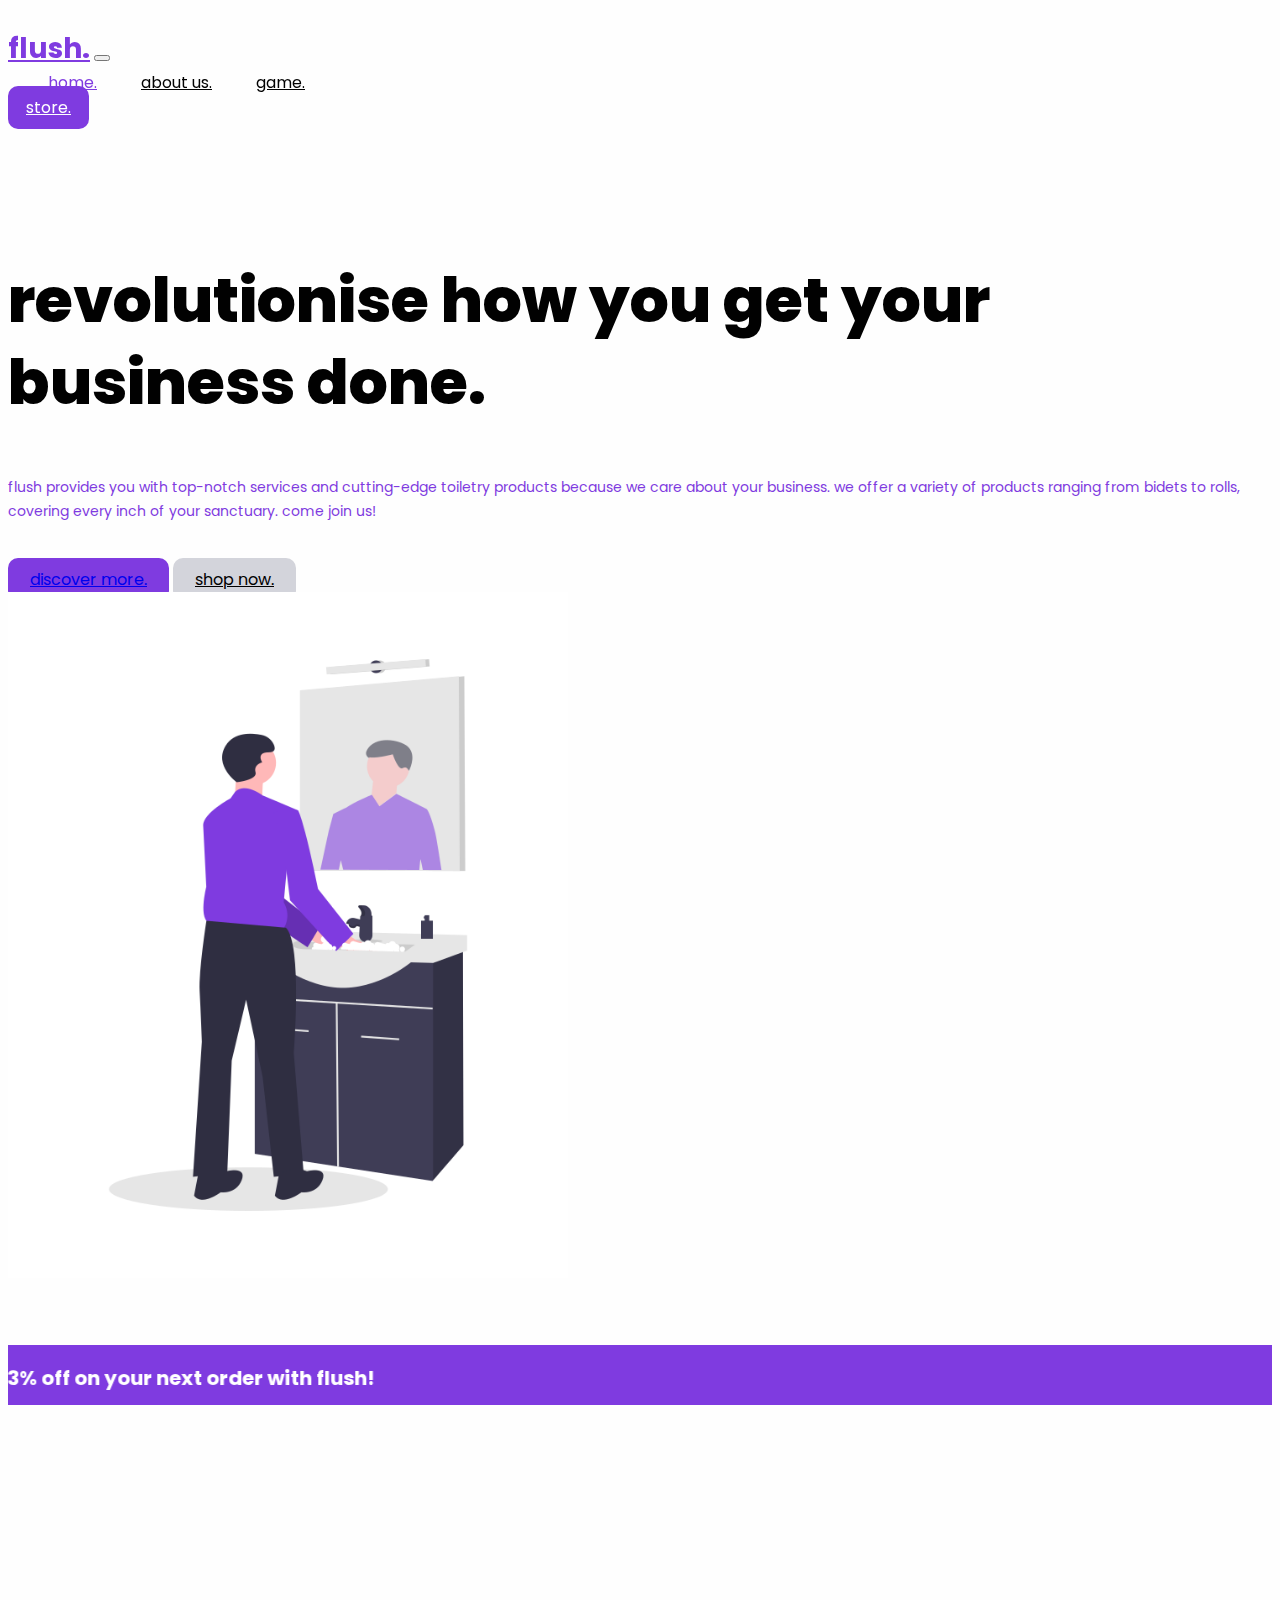
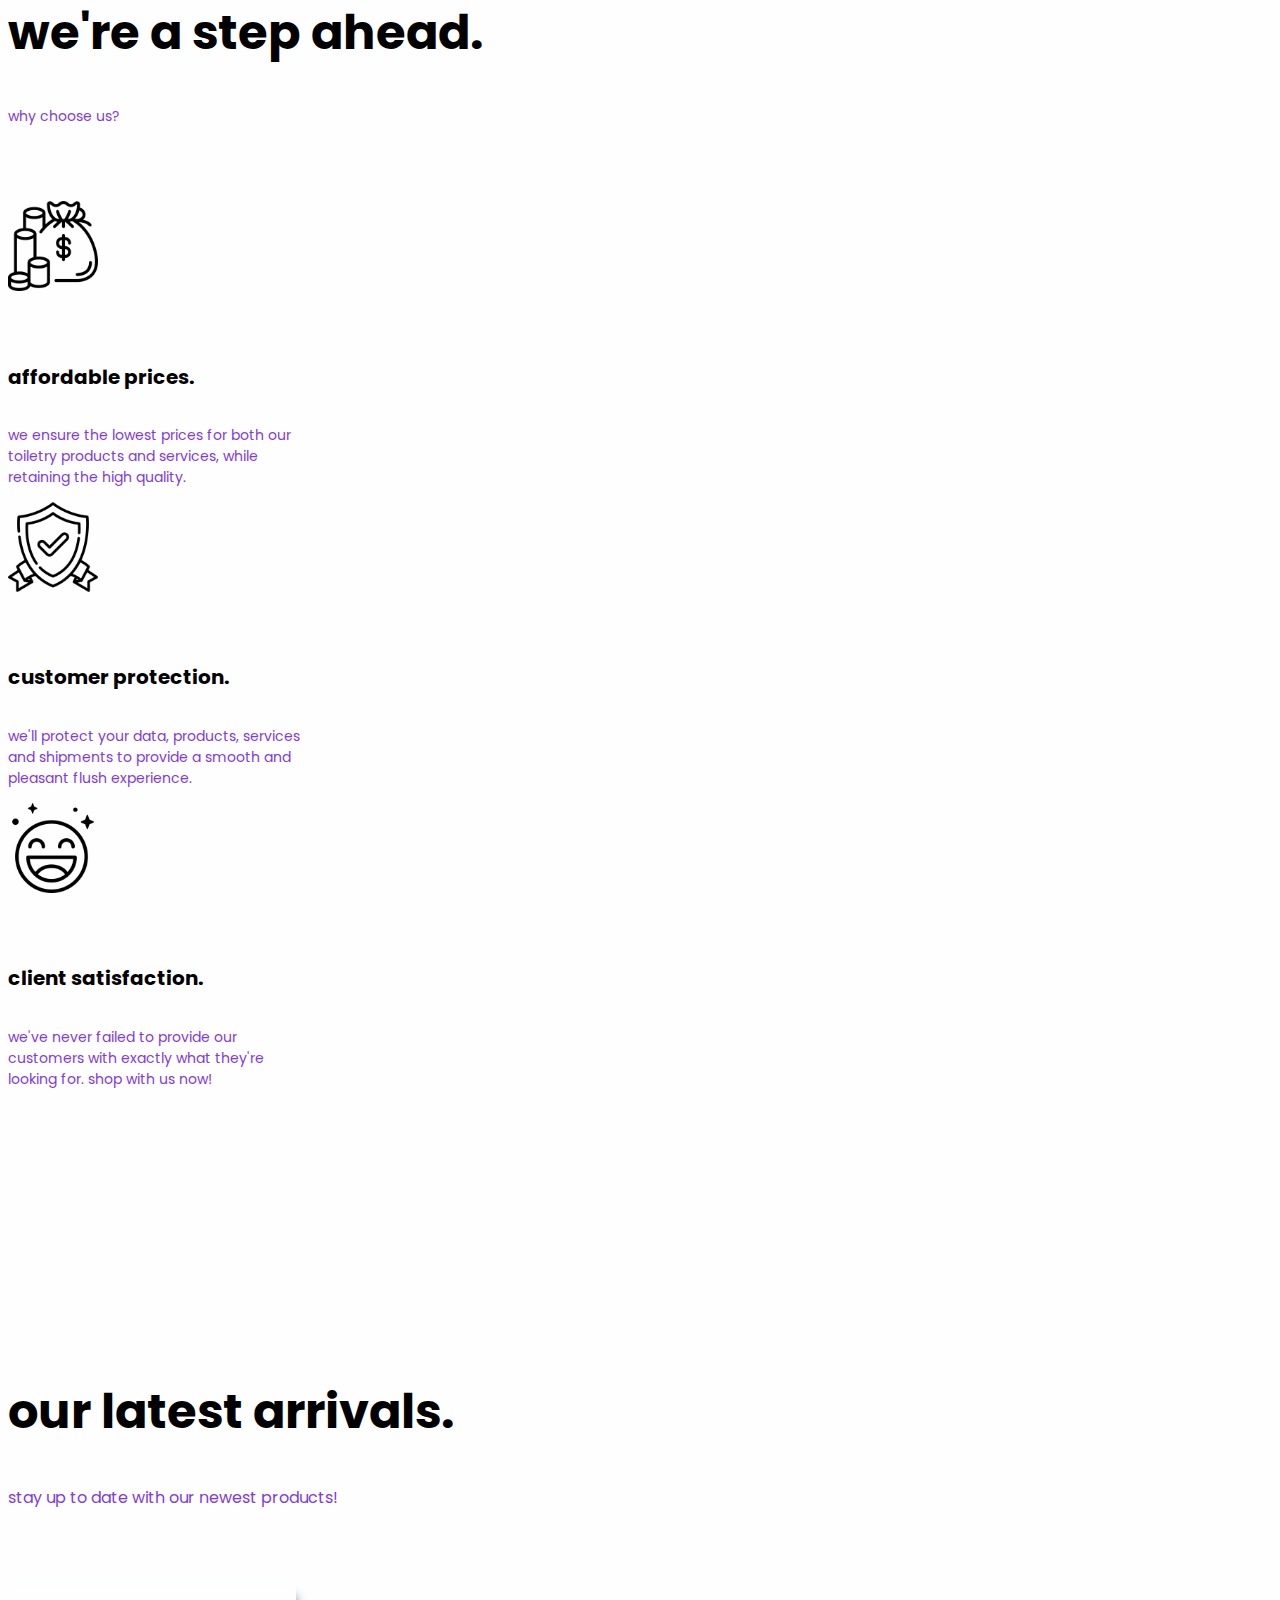
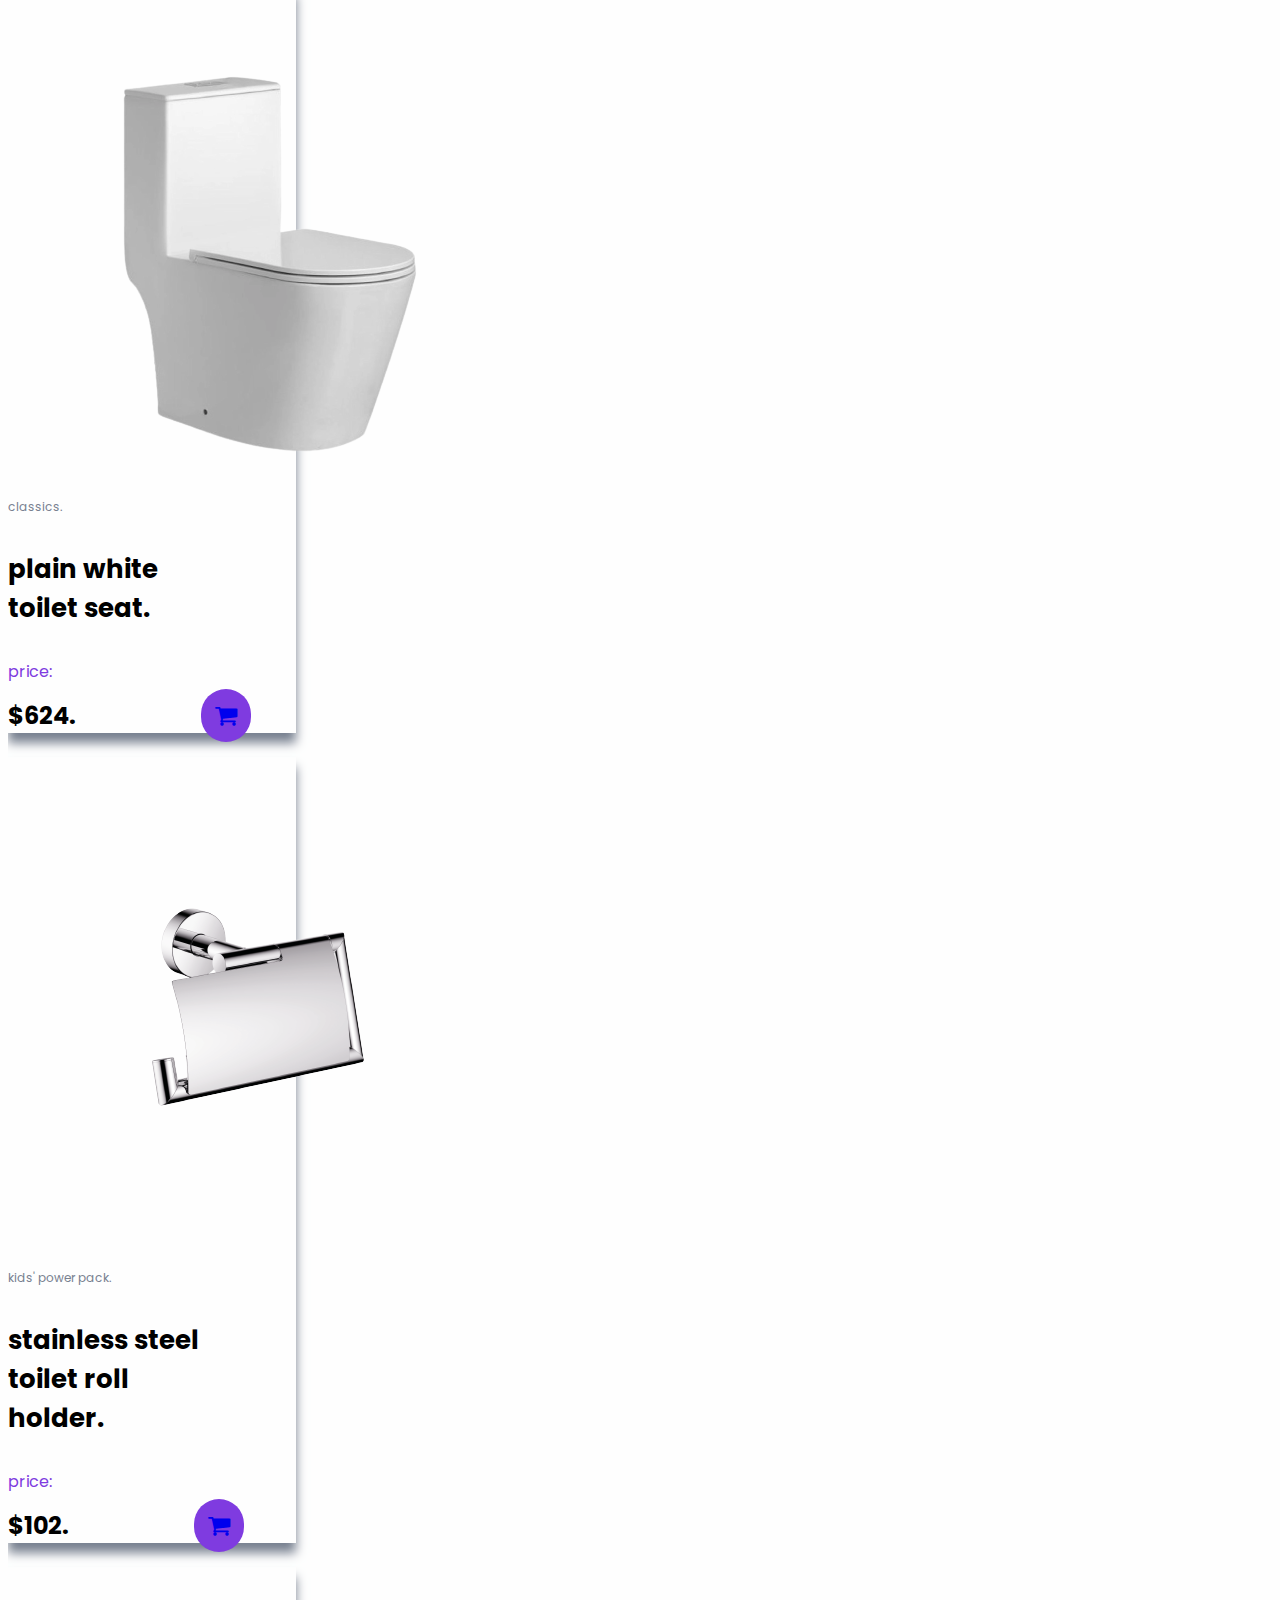
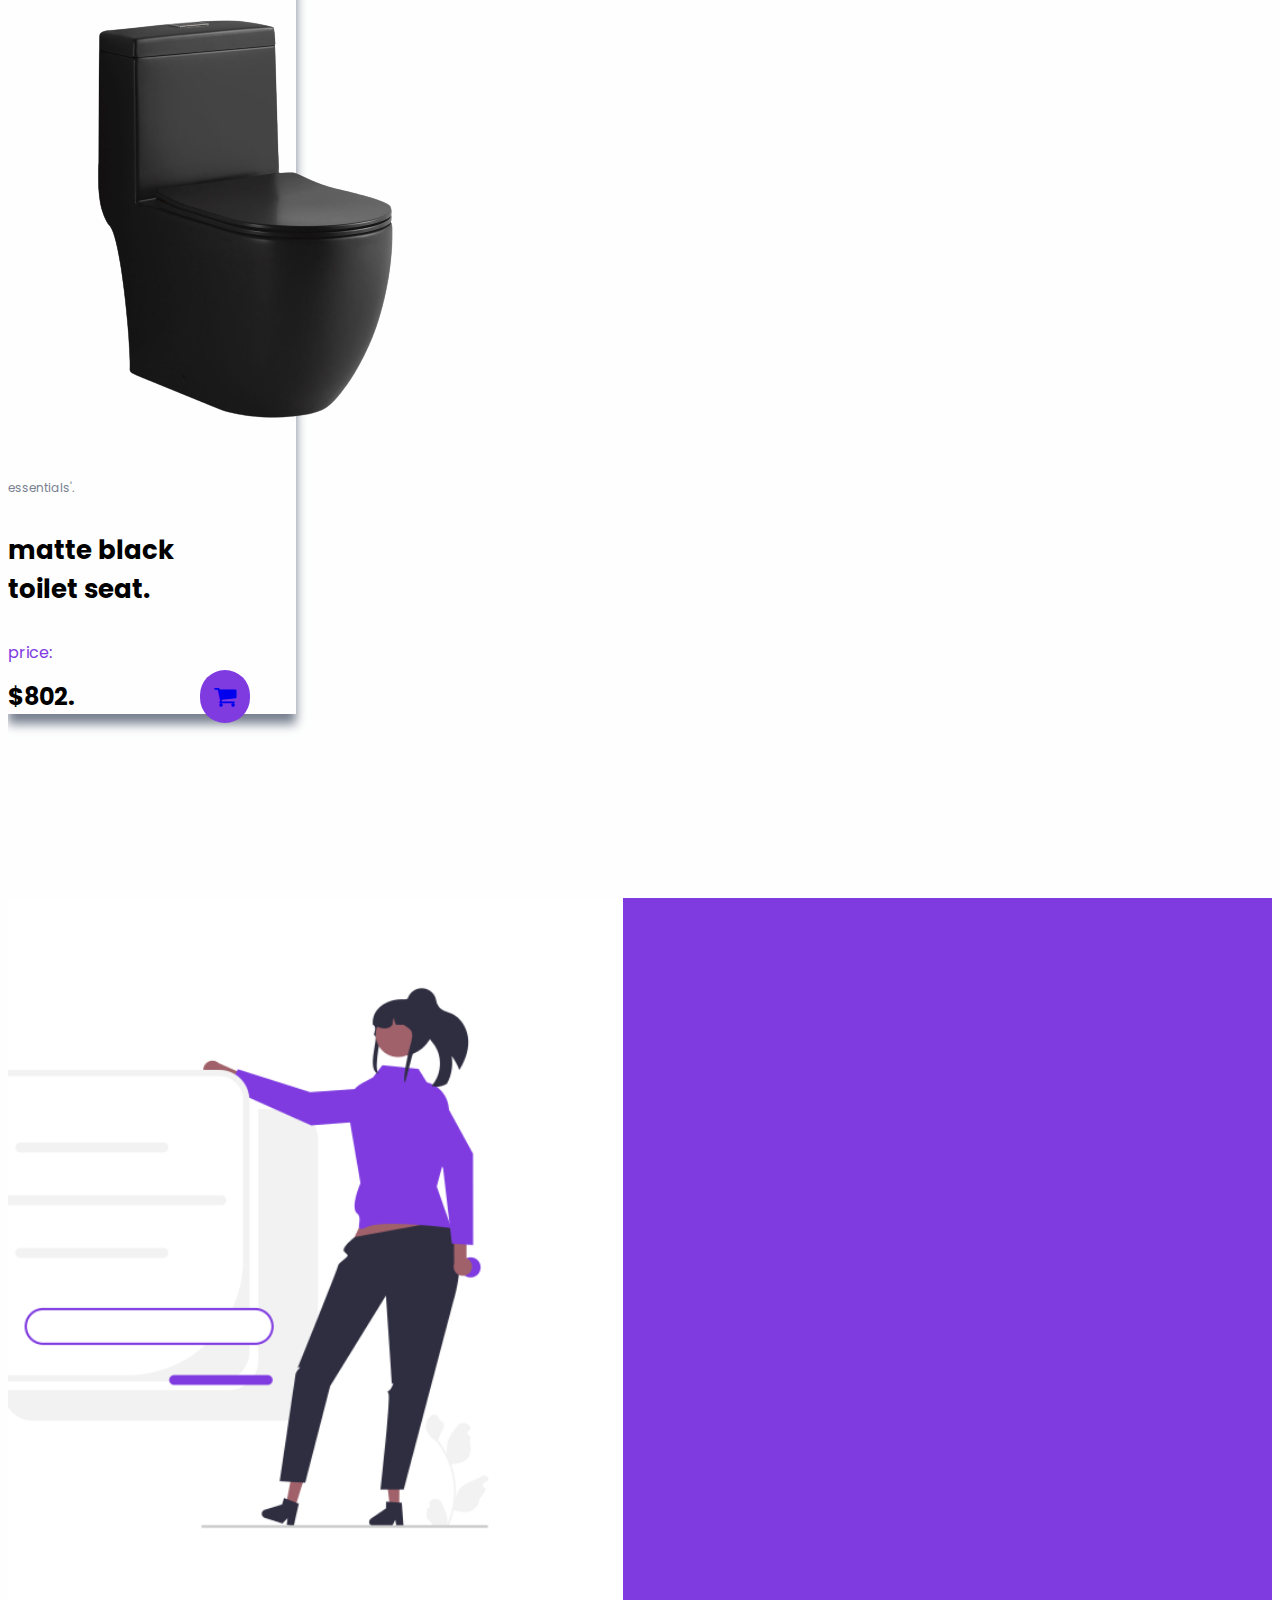
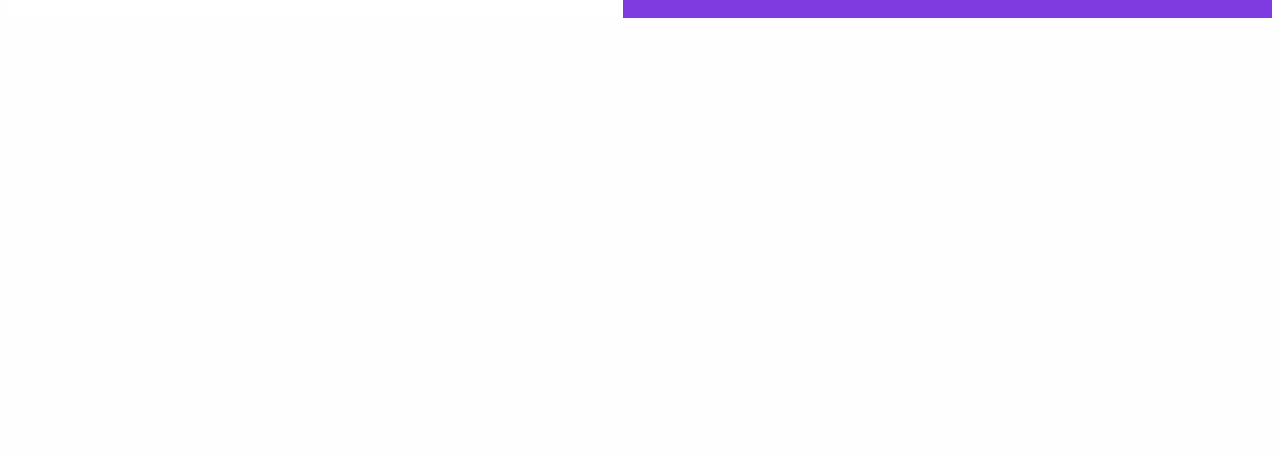
==== index.html @ 012af5ff "Removed test button for product" ====
<!DOCTYPE html>
<html lang="en">
  <head>
    <meta charset="utf-8" />
    <meta name="viewport" content="width=device-width, initial-scale=1" />
    <title>flush.</title>
    <link rel="icon" type="image/x-ico" href="images/flush.ico" />
    <!-- Bootstrap CSS -->
    <link
      href="https://cdn.jsdelivr.net/npm/bootstrap@5.2.3/dist/css/bootstrap.min.css"
      rel="stylesheet"
      integrity="sha384-rbsA2VBKQhggwzxH7pPCaAqO46MgnOM80zW1RWuH61DGLwZJEdK2Kadq2F9CUG65"
      crossorigin="anonymous"
    />
    <!-- Personal CSS -->
    <link rel="stylesheet" href="index.css" />
    <link
      rel="stylesheet"
      href="https://cdnjs.cloudflare.com/ajax/libs/font-awesome/4.7.0/css/font-awesome.min.css"
    />
  </head>

  <body>
    <!-- Navigation Bar Section -->
    <nav class="navbar navbar-expand-lg bg-light">
      <div class="container">
        <a class="navbar-brand" href="index.html">flush.</a>
        <button
          class="navbar-toggler"
          type="button"
          data-bs-toggle="collapse"
          data-bs-target="#navbarNavAltMarkup"
          aria-controls="navbarNavAltMarkup"
          aria-expanded="false"
          aria-label="Toggle navigation"
        >
          <span class="navbar-toggler-icon"></span>
        </button>
        <div class="collapse navbar-collapse" id="navbarNavAltMarkup">
          <div class="navbar-nav ms-auto">
            <a class="nav-link active" aria-current="page" href="index.html"
              >home.</a
            >
            <a class="nav-link" href="about-us.html">about us.</a>
            <a class="nav-link me-5" href="#">game.</a>
          </div>
          <a
            href="product.html"
            class="btn btn-outline-secondary shadow-sm d-sm d-block"
            >store.</a
          >
        </div>
      </div>
    </nav>

    <!-- Hero Section -->
    <section class="hero">
      <div class="container">
        <div class="row">
          <!-- Text -->
          <div class="col-md-6">
            <div class="text">
              <h1>revolutionise how you get your business done.</h1>
              <p>
                flush provides you with top-notch services and cutting-edge
                toiletry products because we care about your business. we offer
                a variety of products ranging from bidets to rolls, covering
                every inch of your sanctuary. come join us!
              </p>
            </div>
            <div class="buttons">
              <a href="about-us.html" class="btn btn-primary">discover more.</a>
              <a href="product.html" class="btn btn-outline-secondary ms-3"
                >shop now.</a
              >
            </div>
          </div>
          <!-- Image -->
          <div class="col-md-6">
            <img src="images/hero-image.png" alt="hero-image" class="w-100" />
          </div>
        </div>
      </div>
    </section>

    <div class="promotion text-center">
      <marquee behavior="scroll" scrollamount="38" direction="right"
        >use code "flush2023" for 23% off on your next order with
        flush!</marquee
      >
    </div>

    <!-- Set Up Section -->
    <section class="setup">
      <div class="container">
        <div class="text-header text-left">
          <h1>we're a step ahead.</h1>
          <p>why choose us?</p>
        </div>
        <div class="items text-left">
          <div class="row">
            <div class="col-md-4">
              <div class="icons">
                <img src="images/money-bag.png" />
              </div>
              <div class="desc">
                <h5>affordable prices.</h5>
                <p>
                  we ensure the lowest prices for both our toiletry products and
                  services, while retaining the high quality.
                </p>
              </div>
            </div>
            <div class="col-md-4">
              <div class="icons">
                <img src="images/shield.png" />
              </div>
              <div class="desc">
                <h5>customer protection.</h5>
                <p>
                  we'll protect your data, products, services and shipments to
                  provide a smooth and pleasant flush experience.
                </p>
              </div>
            </div>
            <div class="col-md-4">
              <div class="icons">
                <img src="images/smiley.png" />
              </div>
              <div class="desc">
                <h5>client satisfaction.</h5>
                <p>
                  we've never failed to provide our customers with exactly what
                  they're looking for. shop with us now!
                </p>
              </div>
            </div>
          </div>
        </div>
      </div>
    </section>

    <!-- Product Section -->
    <section class="product">
      <div class="container">
        <div class="text-header text-left">
          <h1>our latest arrivals.</h1>
          <p>stay up to date with our newest products!</p>
        </div>
        <div class="items text-left">
          <div class="row">
            <div class="col-md-4">
              <div class="card" style="width: 18rem">
                <img
                  src="images/plain-white-toilet-seat.png"
                  class="card-img-top"
                  alt="..."
                />
                <div class="card-body">
                  <span>classics.</span>
                  <h2 class="card-title">plain white toilet seat.</h2>
                  <p class="card-text">price:</p>
                  <p class="cost">
                    $624.
                    <a href="product2.html" class="btn btn-primary"
                      ><i class="fa fa-shopping-cart"></i
                    ></a>
                  </p>
                </div>
              </div>
            </div>
            <div class="col-md-4">
              <div class="card" style="width: 18rem">
                <img
                  src="images/stainless-steel-toilet-roll-holder.png"
                  class="card-img-top"
                  alt="..."
                />
                <div class="card-body">
                  <span>kids' power pack.</span>
                  <h2 class="card-title">
                    stainless steel toilet roll holder.
                  </h2>
                  <p class="card-text">price:</p>
                  <p class="cost">
                    $102.
                    <a href="product3.html" class="btn btn-primary"
                      ><i class="fa fa-shopping-cart"></i
                    ></a>
                  </p>
                </div>
              </div>
            </div>
            <div class="col-md-4">
              <div class="card" style="width: 18rem">
                <img
                  src="images/matte-black-toilet-seat.png"
                  class="card-img-top"
                  alt="..."
                />
                <div class="card-body">
                  <span>essentials'.</span>
                  <h2 class="card-title">matte black toilet seat.</h2>
                  <p class="card-text">price:</p>
                  <p class="cost">
                    $802.
                    <a href="product1.html" class="btn btn-primary"
                      ><i class="fa fa-shopping-cart"></i
                    ></a>
                  </p>
                </div>
              </div>
            </div>
          </div>
        </div>
      </div>
    </section>

    <!-- Create Account Section -->
    <section class="login">
      <div class="container">
        <div class="row">
          <div class="col">
            <img
              class="shift"
              src="images/create-account.png"
              alt="create-account"
              style="width: auto; height: 45rem"
            />
          </div>
          <div class="col" style="margin-left: 5rem">
            <div class="h1">login to flush.</div>
            <div class="h2">join us now!</div>
            <form>
              <div class="mb-3">
                <label for="email" class="form-label">email.</label>
                <input
                  type="email"
                  class="form-control rounded-pill"
                  id="email"
                  aria-describedby="emailHelp"
                  placeholder="username@email.com"
                />
              </div>
              <div class="mb-3">
                <label for="password" class="form-label">password.</label>
                <input
                  type="password"
                  class="form-control rounded-pill"
                  id="password"
                  placeholder="Must be 8-20 characters long."
                />
              </div>
              <div class="mb-3 form-check">
                <input type="checkbox" class="form-check-input" id="checkbox" />
                <label class="form-check-label" for="checkbox"
                  >remember me.</label
                >
              </div>
              <input
                type="submit"
                value="login."
                class="btn btn-primary"
                id="login"
              />
            </form>
            <div class="h3">
              don't have an account?
              <span><a href="signup.html">sign up now</a></span>
            </div>
          </div>
        </div>
      </div>
    </section>

    <script src="https://code.jquery.com/jquery-3.6.0.min.js"></script>
    <script src="login.js"></script>
    <script src="signup.js"></script>
    <script
      src="https://cdn.jsdelivr.net/npm/bootstrap@5.2.3/dist/js/bootstrap.bundle.min.js"
      integrity="sha384-kenU1KFdBIe4zVF0s0G1M5b4hcpxyD9F7jL+jjXkk+Q2h455rYXK/7HAuoJl+0I4"
      crossorigin="anonymous"
    ></script>
  </body>
</html>
---- index.css ----
@import url("https://fonts.googleapis.com/css2?family=Poppins:wght@200;300;400;500;600;700&display=swap");

:root {
  --primary: #7f3be0;
  --primary-dark: #6c1dda;
  --black: #010101;
  --gray-one: #788190;
  --gray-two: #d3d4db;
  --white: #ffffff;
  --body: #fefefe;
}

html,
body {
  overflow-x: hidden;
}

body {
  font-family: "Poppins", sans-serif;
  background-color: var(--body);
}

.btn {
  border-radius: 10px;
}

.btn-primary,
.btn-outline-secondary {
  padding: 10px 22px;
}

.btn-primary {
  border: none;
  background-color: var(--primary);
}

.btn-primary:hover {
  border: none;
  background-color: var(--primary-dark);
  transform: translateY(-1.2px);
}

.buttons .btn-primary:focus {
  background-color: var(--primary-dark);
}

.btn-outline-secondary {
  border: none;
  color: var(--black);
  background-color: var(--gray-two);
}

.btn-outline-secondary:hover {
  border: none;
  color: var(--black);
  background-color: var(--gray-one);
  transform: translateY(-1.2px);
}

.btn-outline-secondary:focus {
  border: none;
  color: var(--black);
  background-color: var(--gray-two);
}

.navbar .btn-outline-secondary {
  border: none;
  color: var(--white);
  background-color: var(--primary);
  font-size: 16px;
  font-weight: 400;
  line-height: 18px;
  padding: 10px 18px;
}

.navbar .btn-outline-secondary:hover {
  border: none;
  color: var(--white);
  background-color: var(--primary-dark);
  transform: translateY(-2px);
}

.navbar {
  padding: 28px 0;
  position: fixed;
  width: 100%;
  top: 0;
  z-index: 1;
}

.nav-link {
  margin-left: 40px;
  font-size: 16px;
  color: var(--black);
}

.navbar-nav .nav-link.active {
  color: var(--primary);
}

.navbar-nav .nav-link:hover {
  color: var(--primary);
  transform: translateY(-1.2px);
}

.navbar .navbar-brand {
  font-size: 28px;
  font-weight: bold;
  color: var(--primary);
}

section.hero {
  padding: 40px 0;
  padding-top: 160px;
  padding-bottom: 60px;
}

section.hero .text h1 {
  font-weight: 800;
  font-size: 62px;
  line-height: 82px;
  color: var(--black);
  padding-top: 50px;
  padding-bottom: 10px;
}

section.hero .text p {
  font-size: 14px;
  line-height: 24px;
  color: var(--primary);
}

.buttons {
  padding-top: 30px;
}

.buttons .btn {
  font-size: 16px;
}

section.hero img {
  width: 100%;
  height: auto;
  max-width: 560px;
}

.icons img {
  width: 100%;
  height: auto;
  max-width: 90px;
}

section.setup {
  padding: 80px 0;
  margin-top: 80px;
}

section.setup .text-header h1 {
  font-size: 48px;
  font-weight: 700;
  color: var(--black);
}

section.setup .text-header p {
  color: var(--primary);
  padding: 38px 0;
  padding-bottom: 60px;
  padding-top: 5px;
}

section.setup .icons {
  padding-bottom: 38px 0;
}

section.setup .icons:hover {
  transform: translateY(-1.2px);
}

section.setup h5 {
  font-size: 20px;
  font-weight: 700;
  color: var(--black);
  padding-top: 30px;
}

section.setup p {
  font-size: 14px;
  color: var(--primary);
  max-width: 300px;
}

section.product {
  padding: 160px 0;
}

section.product h2 {
  font-size: 26px;
  font-weight: bold;
  padding-top: 10px;
  max-width: 220px;
  padding-bottom: 20px;
}

section.product span {
  font-size: 12px;
  color: var(--gray-one);
}

section.product .card-text {
  color: var(--primary);
  line-height: 5px;
}

section.product .cost {
  font-weight: bold;
  font-size: 24px;
}

section.product .card {
  box-shadow: 0 10px 10px var(--gray-one);
}

section.product .card:hover {
  transform: translateY(-4px);
  box-shadow: 0 22px 22px var(--gray-one);
  transition: 0.5s ease;
}

section.product .btn-primary {
  padding: 10px 14px;
  border-radius: 30px;
  margin-left: 120px;
}

section.product .cost .btn-primary.active {
  background-color: var(--primary-dark);
}

section.product .text-header h1 {
  font-size: 48px;
  font-weight: 700;
  color: var(--black);
}

section.product .text-header p {
  color: var(--primary);
  padding: 38px 0;
  padding-bottom: 60px;
  padding-top: 5px;
}

.promotion {
  background-color: var(--primary);
  padding-top: 18px;
  padding-bottom: 4px;
  color: var(--white);
  font-size: 20px;
  font-weight: bold;
  width: 100%;
}

section.login {
  background-color: #7f3be0;
  width: 100%;
  height: 45rem;
}

.h1 {
  font-weight: 800;
  font-size: 3rem;
  color: #ffffff;
  margin-top: 5rem;
}

.h2 {
  color: #ffffff;
  font-size: 1rem;
  font-weight: 400;
}

.h3 {
  color: #ffffff;
  font-size: 1rem;
  font-weight: 400;
  margin-left: 0.5rem;
}

.shift {
  margin-left: -13rem;
}

form {
  margin-top: 3rem;
}

label {
  color: #ffffff;
}

.rounded-pill {
  width: 20rem;
  height: 2.8rem;
}

form .btn.btn-primary {
  width: 20rem;
  height: 2.8rem;
  background-color: #000000;
  border-radius: 5rem;
  margin-bottom: 1rem;
}

span a {
  color: #ffffff;
  text-decoration: none;
}

span a:hover {
  color: #788190;
  text-decoration: none;
}
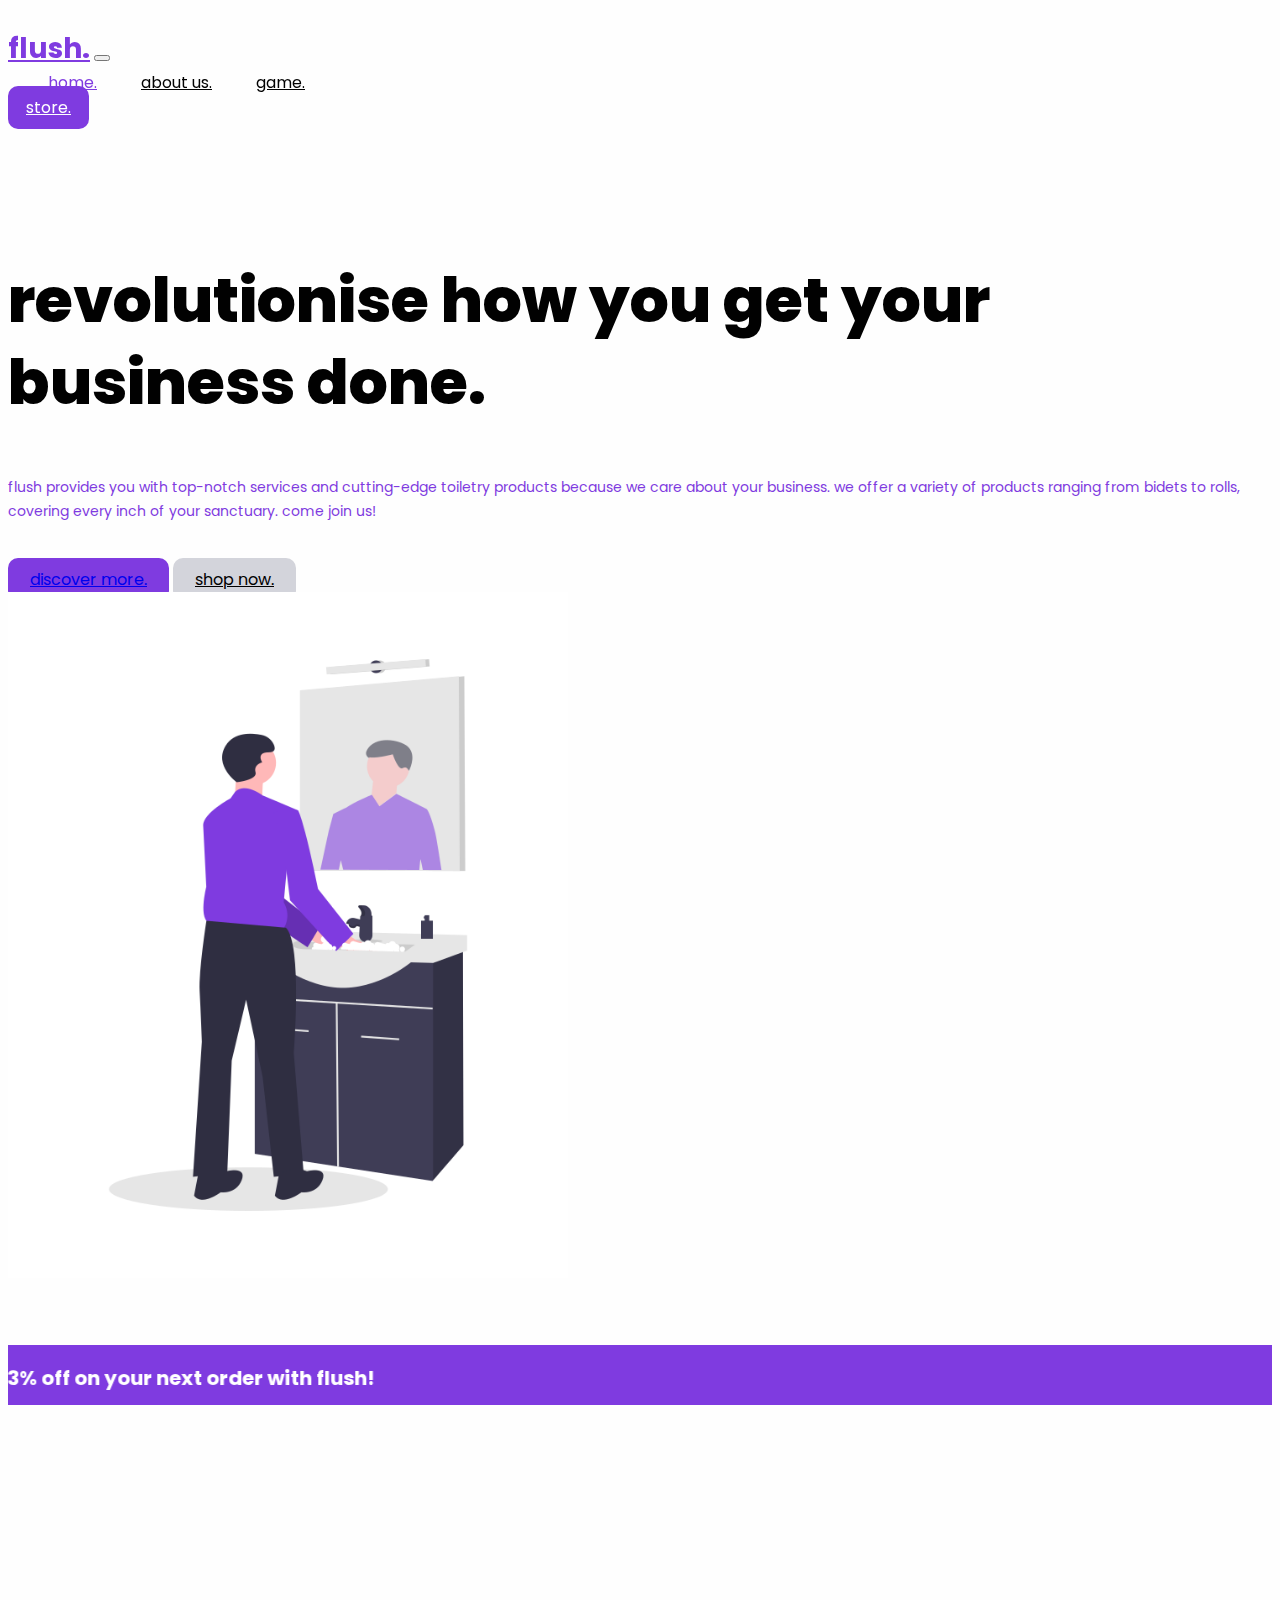
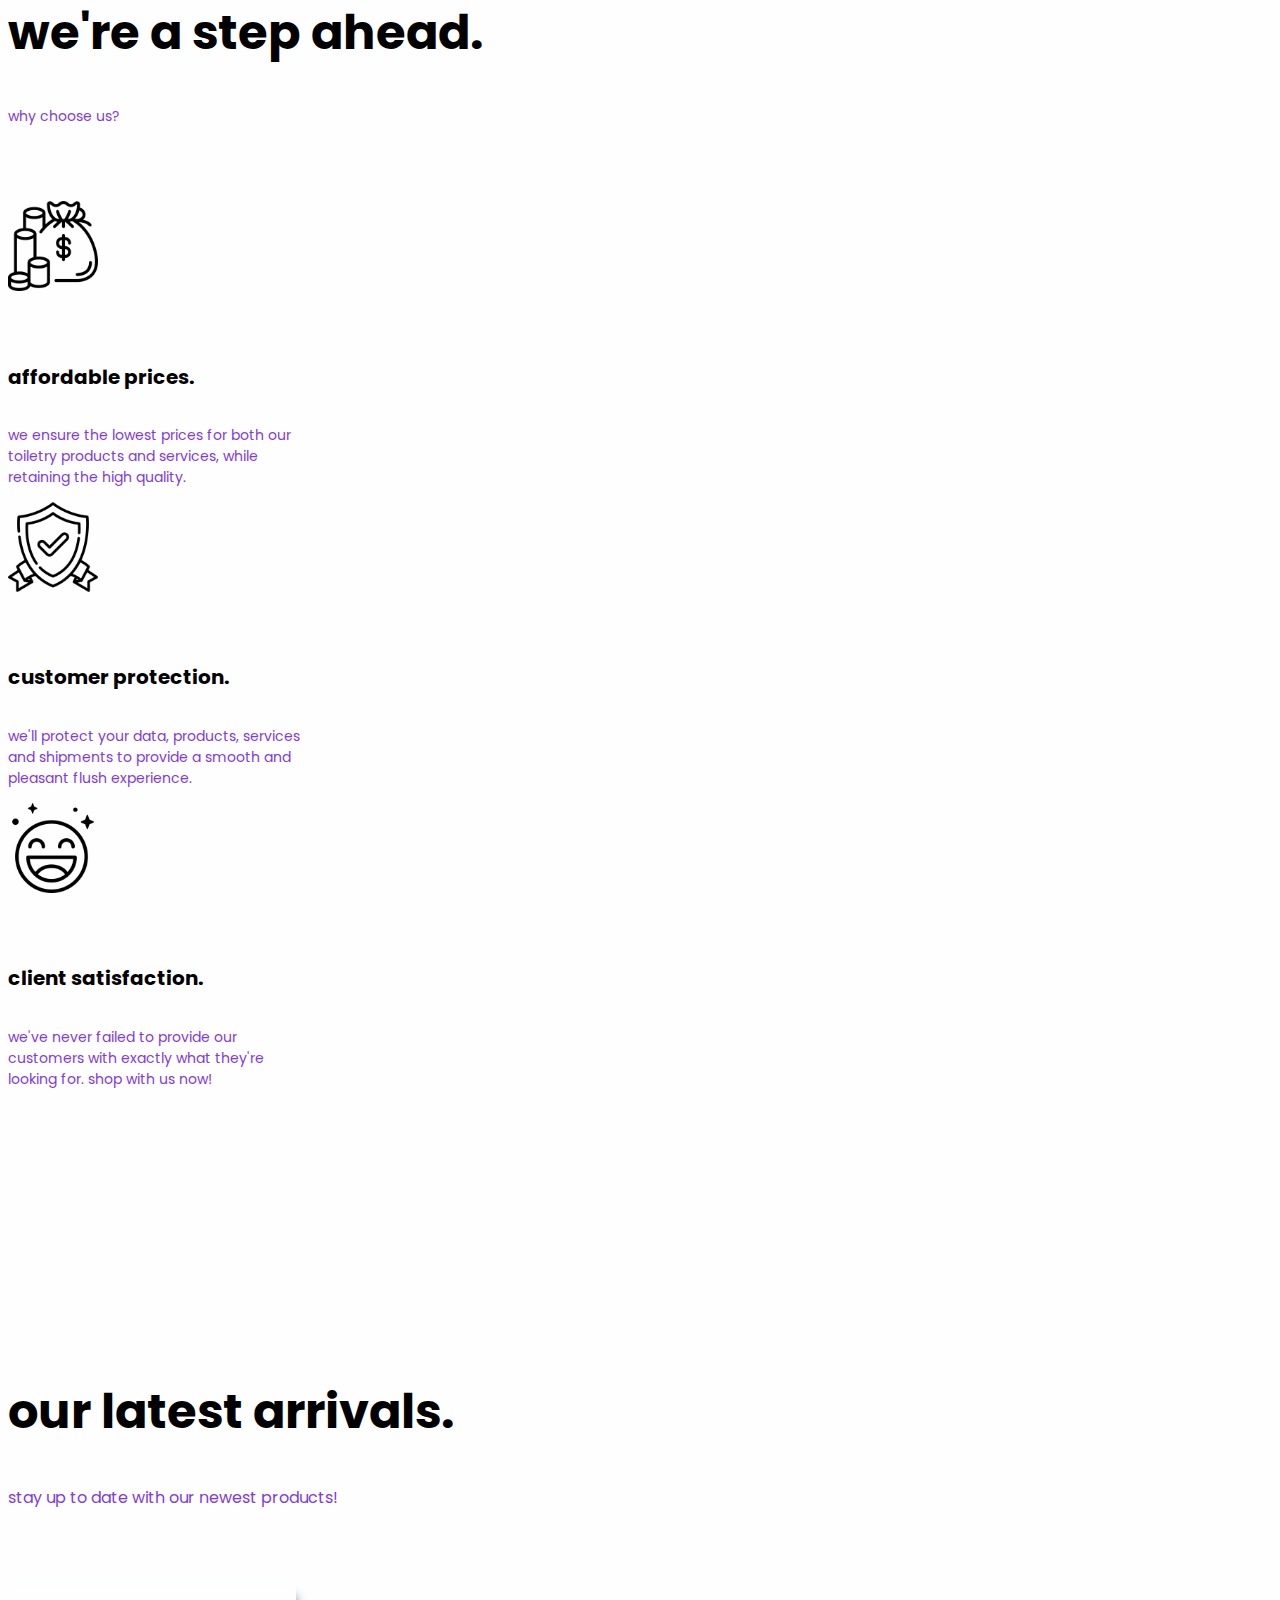
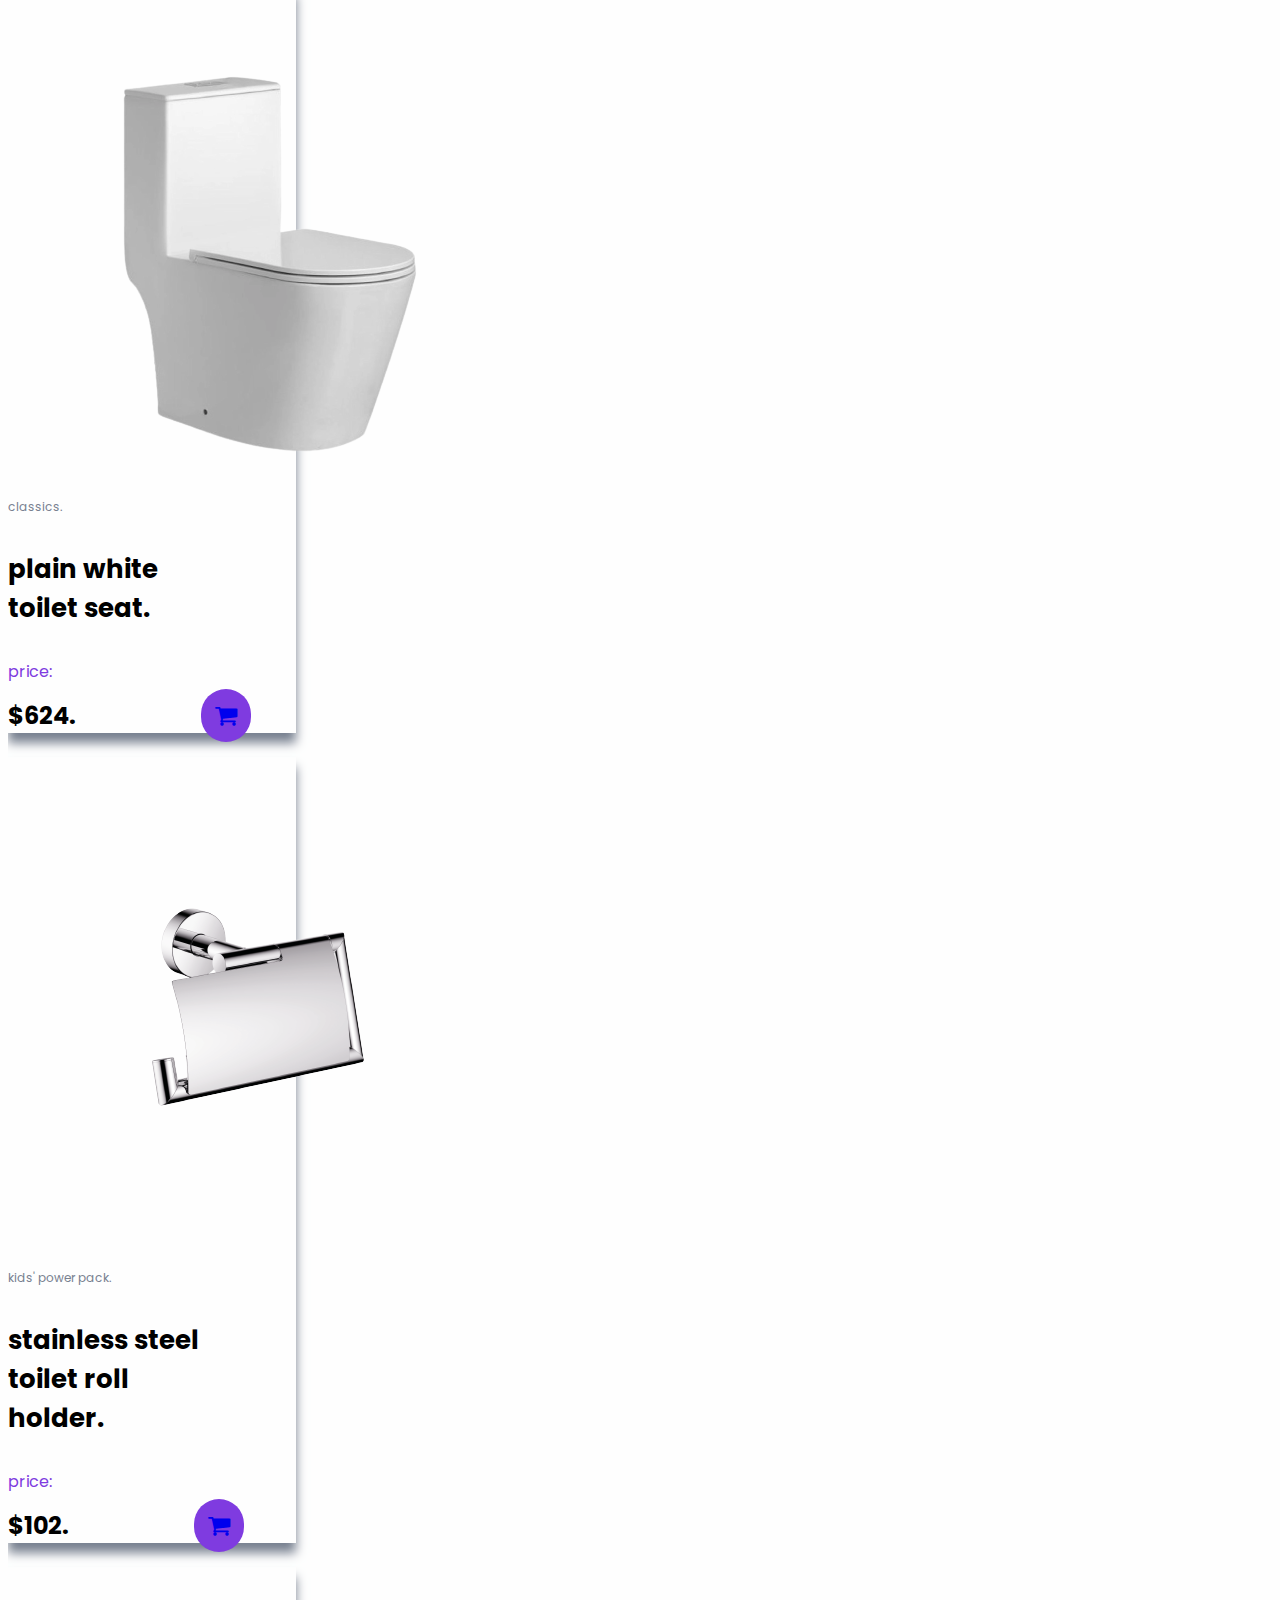
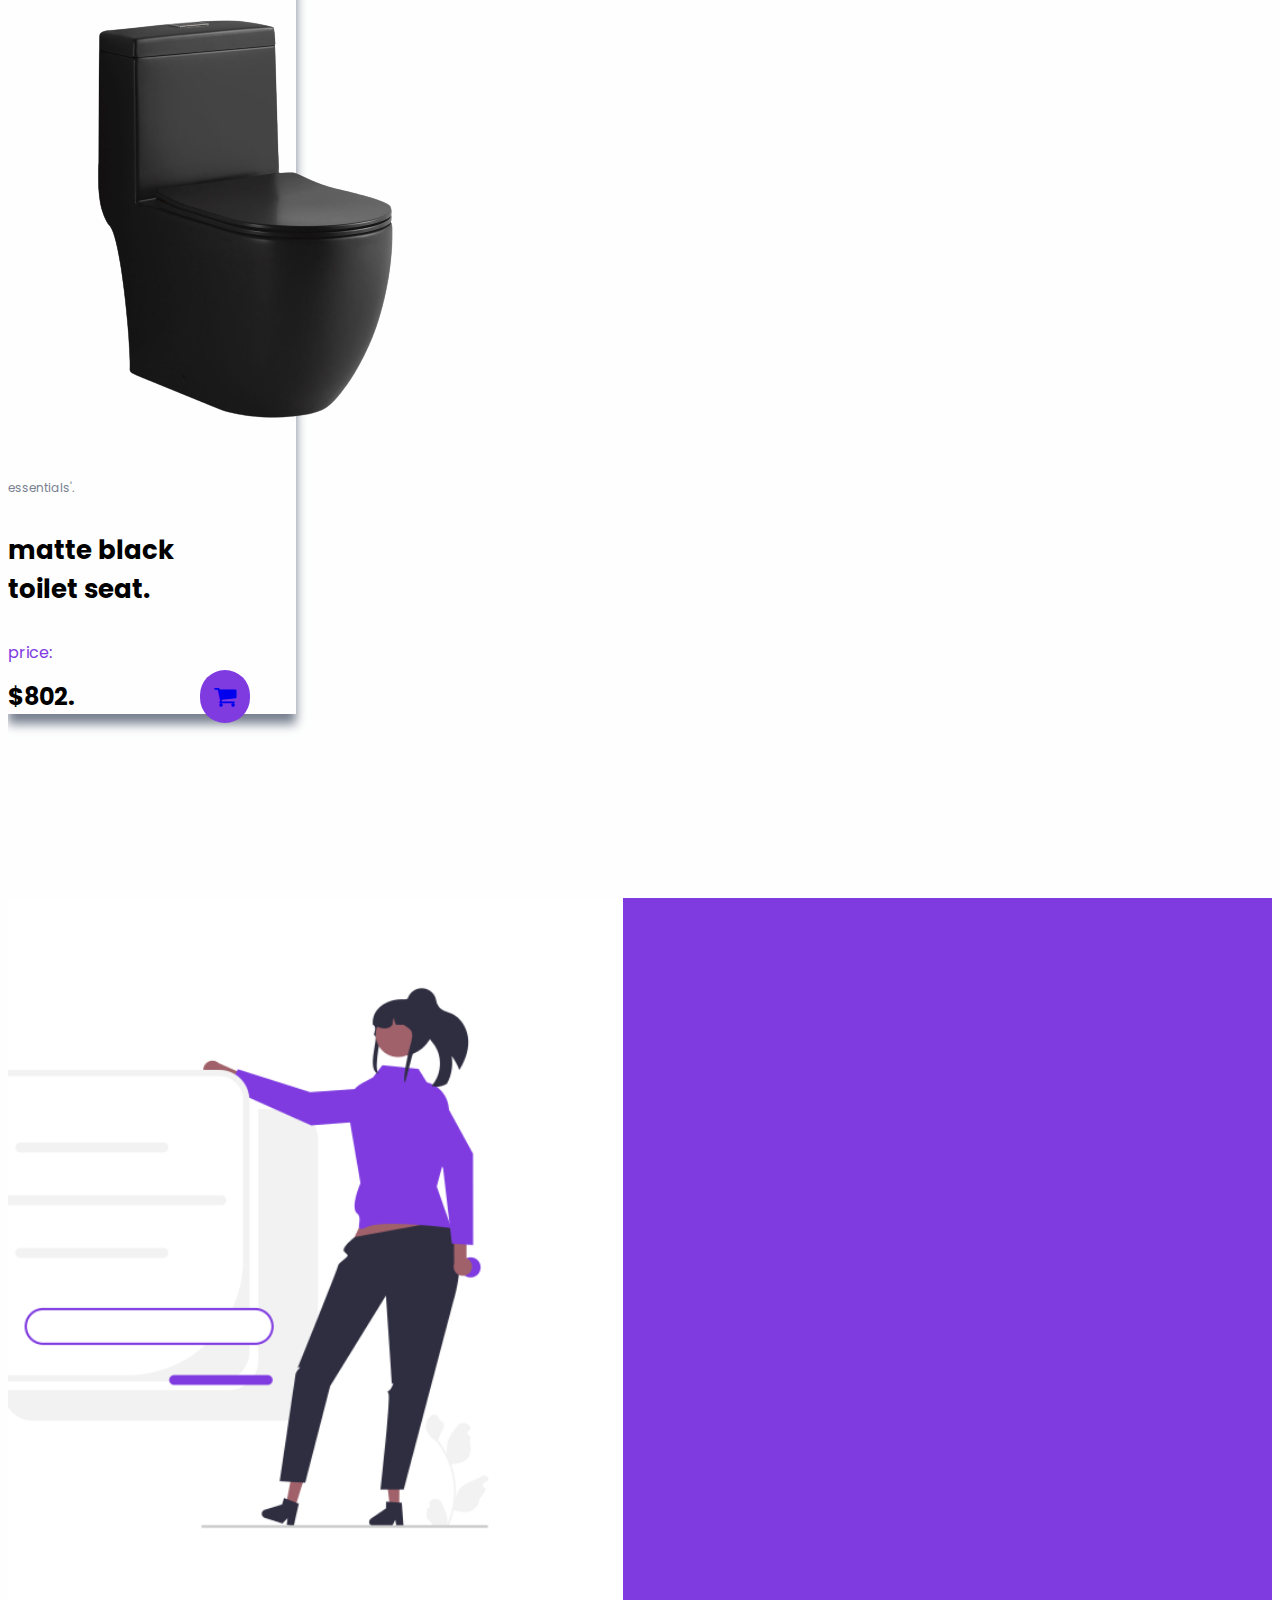
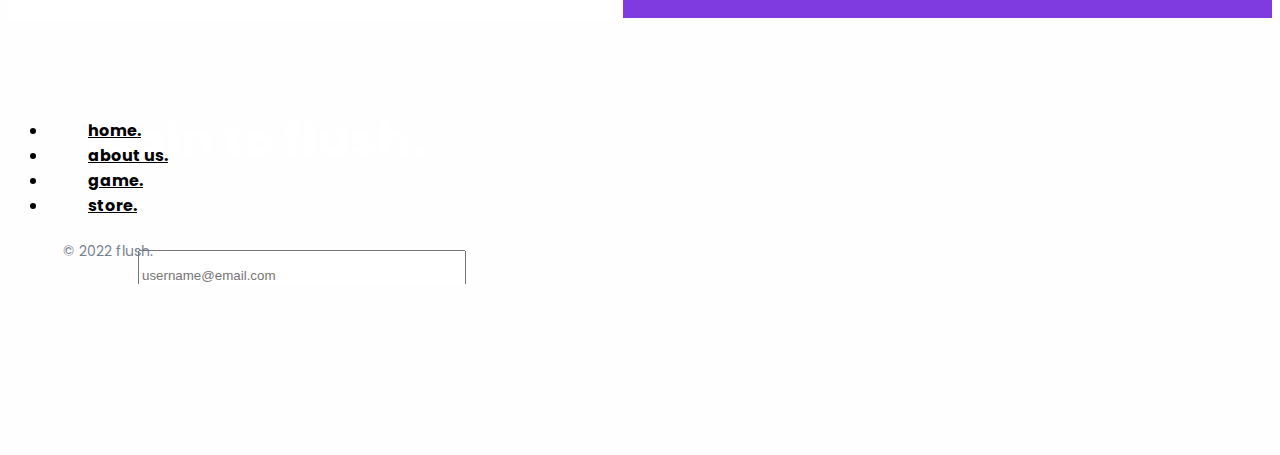
==== commit 66dcf56f: "making the footer" ====
--- a/index.html
+++ b/index.html
@@ -273,6 +273,39 @@
       </div>
     </section>
 
+    <footer class="bg-light">
+      <div class="container">
+        <div class="row">
+          <ul class="nav">
+            </li>
+            <li class="nav-item">
+              <a class="nav-link" href="index.html">home.</a>
+            </li>
+            <li class="nav-item">
+              <a class="nav-link" href="about-us.html">about us.</a>
+            </li>
+            <li class="nav-item">
+              <a class="nav-link" href="game.html">game.</a>
+            </li>
+            <li class="nav-item">
+              <a class="nav-link" href="product.html">store.</a>
+            </li>
+          </ul>
+          <div class="col-md-6">
+
+          </div>
+          <div class="copy">
+            
+            &copy; 2022 flush. 
+          </div>
+        </div>
+      </div>
+    </footer>
+
+
+    
+
+
     <script src="https://code.jquery.com/jquery-3.6.0.min.js"></script>
     <script src="login.js"></script>
     <script src="signup.js"></script>
--- a/index.css
+++ b/index.css
@@ -316,6 +316,46 @@
 }
 
 span a:hover {
-  color: #788190;
+  color: var(--gray-one);
   text-decoration: none;
 }
+
+
+.footer {
+  padding-top: 250px;
+  margin-bottom: 45px;
+  background-color: var(--gray-one);
+}
+
+
+footer a {
+  font-weight: bold;
+  font-size: 14px;
+  color: var(--black);
+  line-height: 15px;
+  margin-top: 30px;
+}
+
+
+.nav a:hover {
+  color: var(--primary);
+}
+
+.nav a:active {
+  color: var(--primary);
+}
+
+footer .copy {
+  margin-top: 30px;
+  font-size: 14px;
+  color: var(--gray-one);
+  line-height: 6px;
+  font-weight: 400;
+  padding-left: 55px;
+  padding-bottom: 30px;
+}
+
+
+.login {
+  margin-bottom: 100px;
+}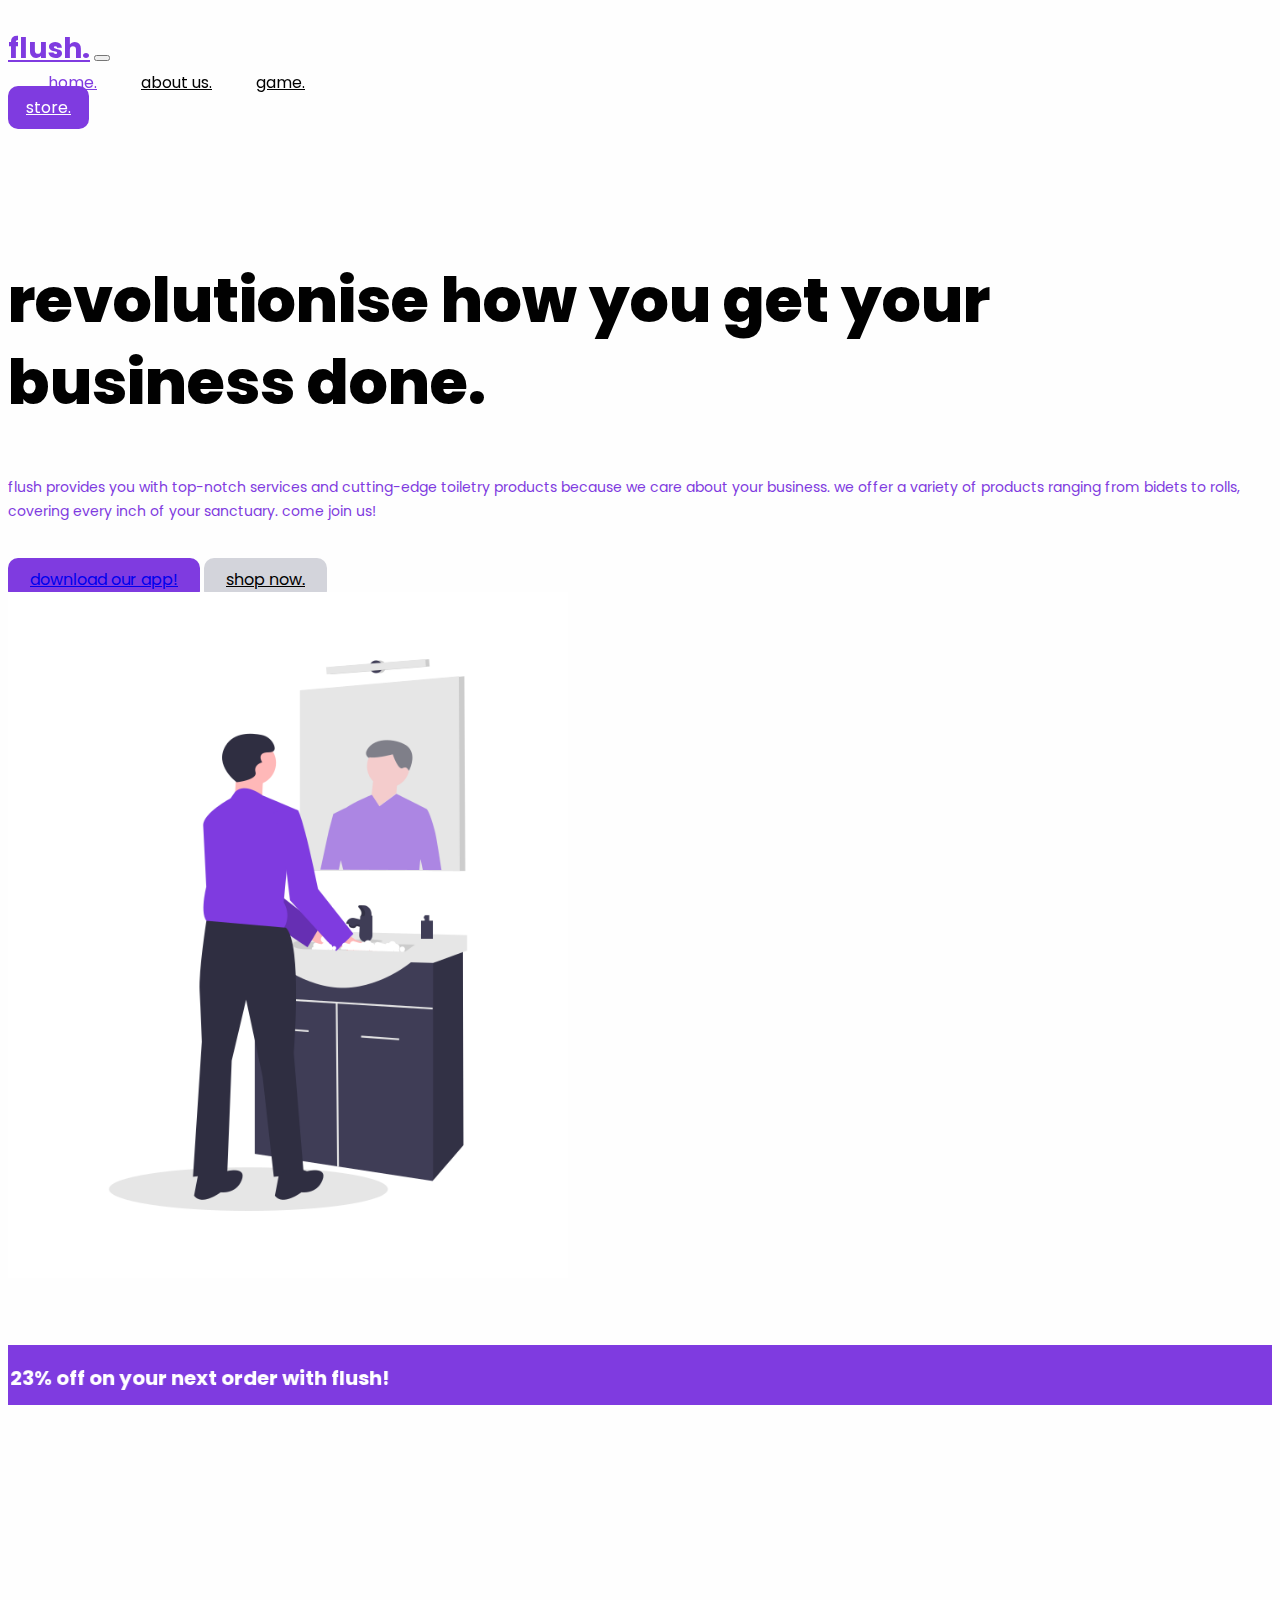
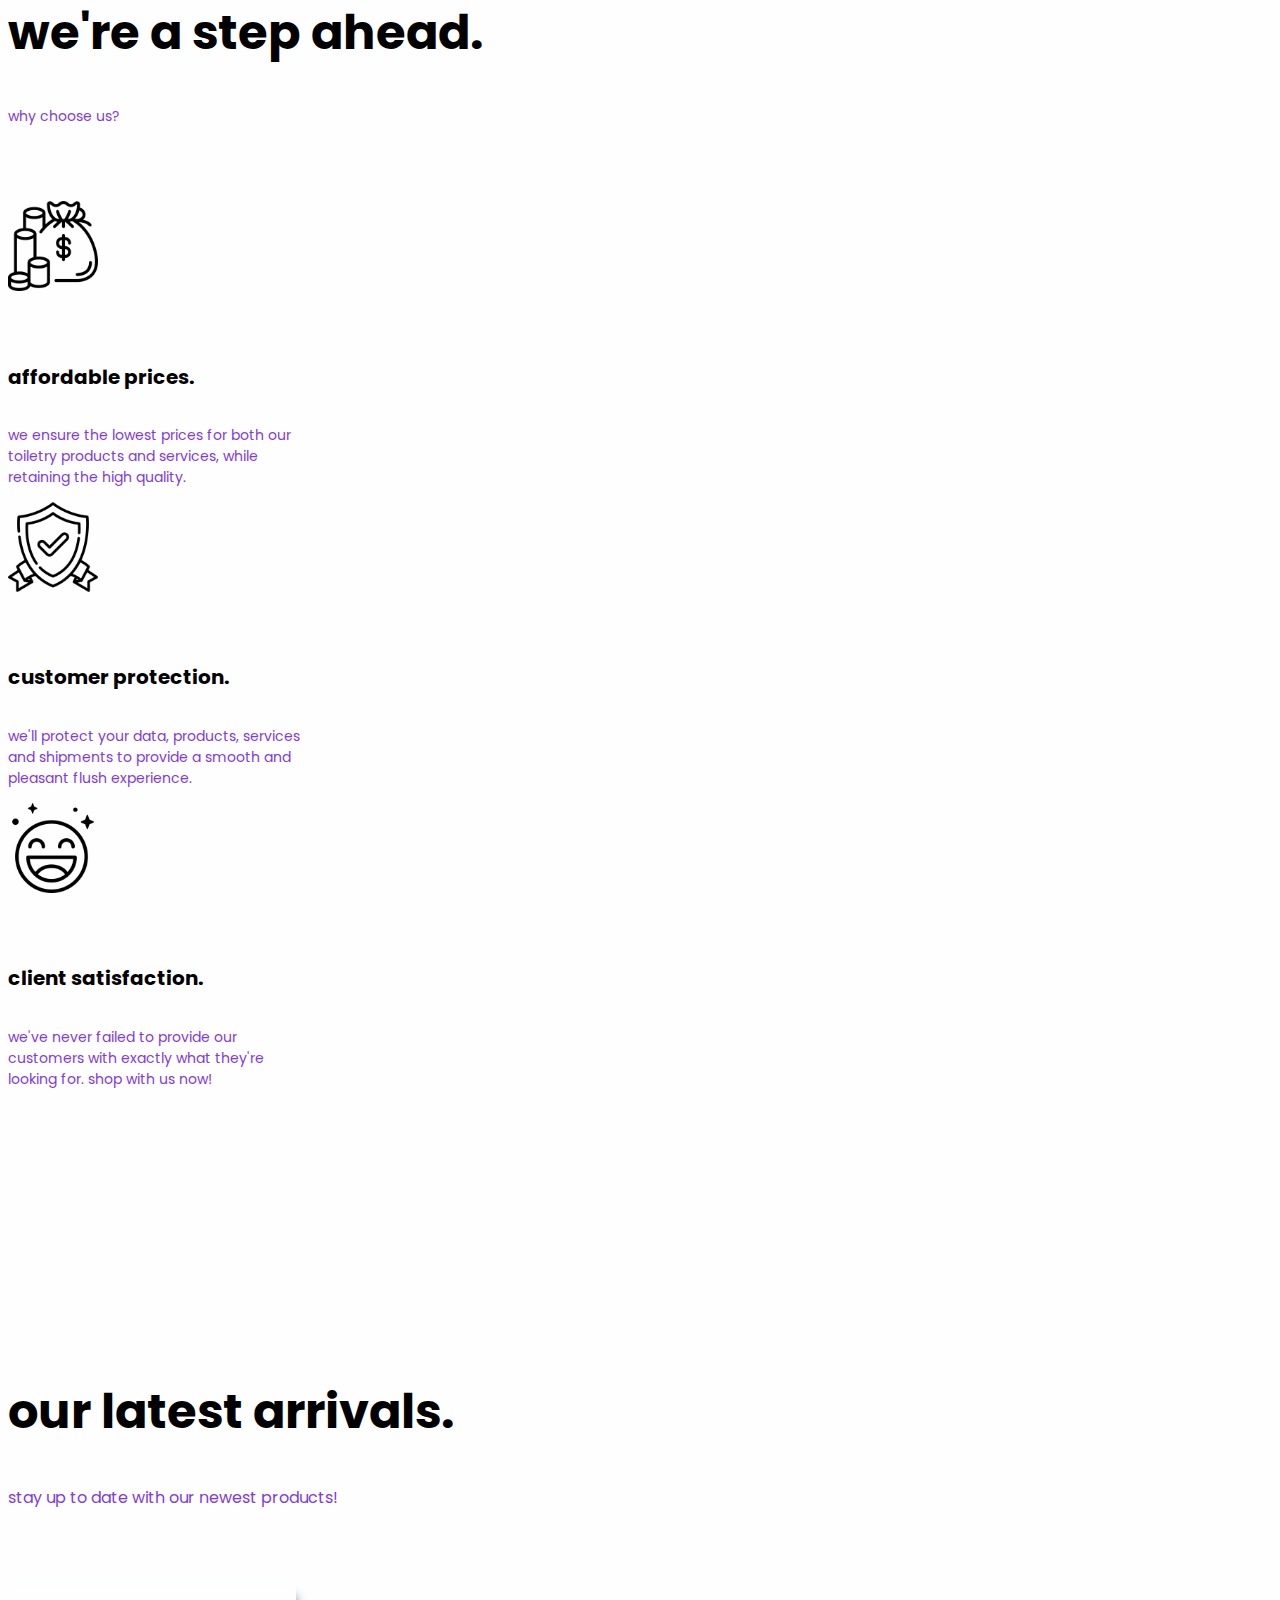
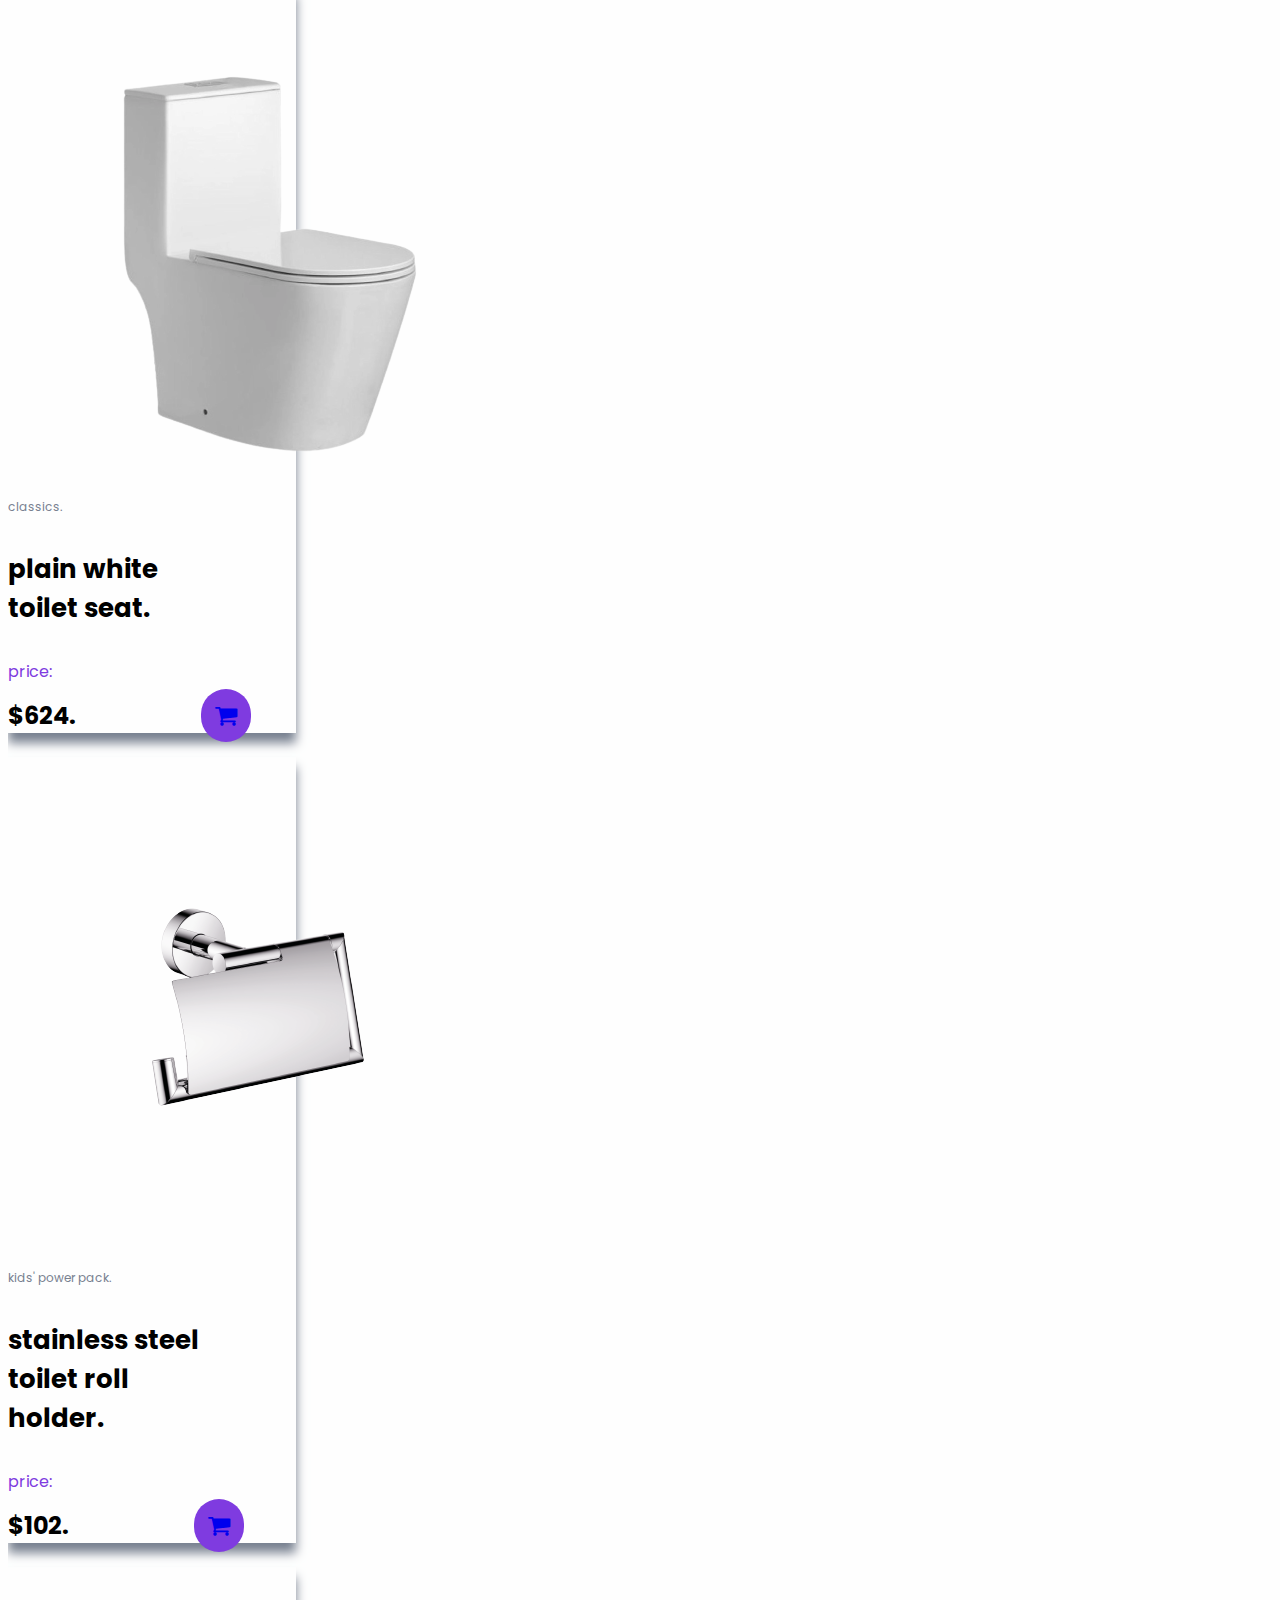
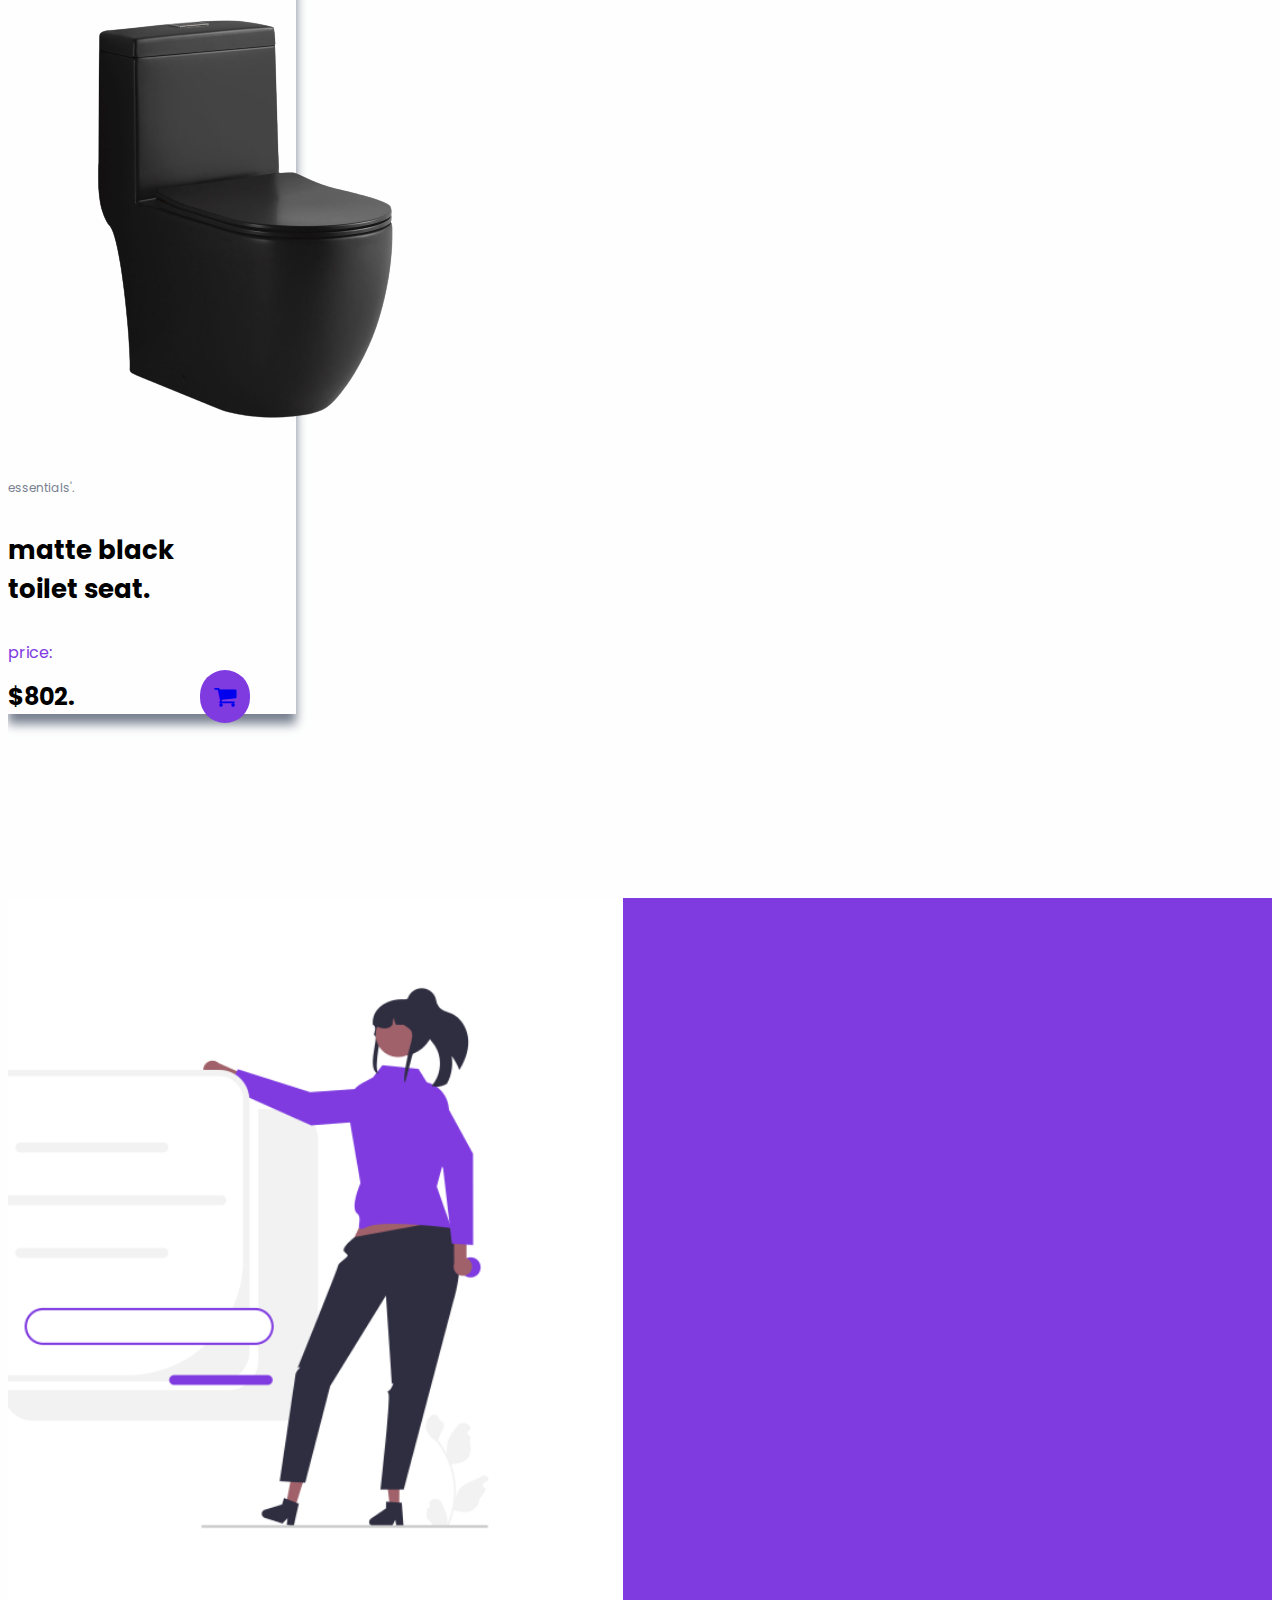
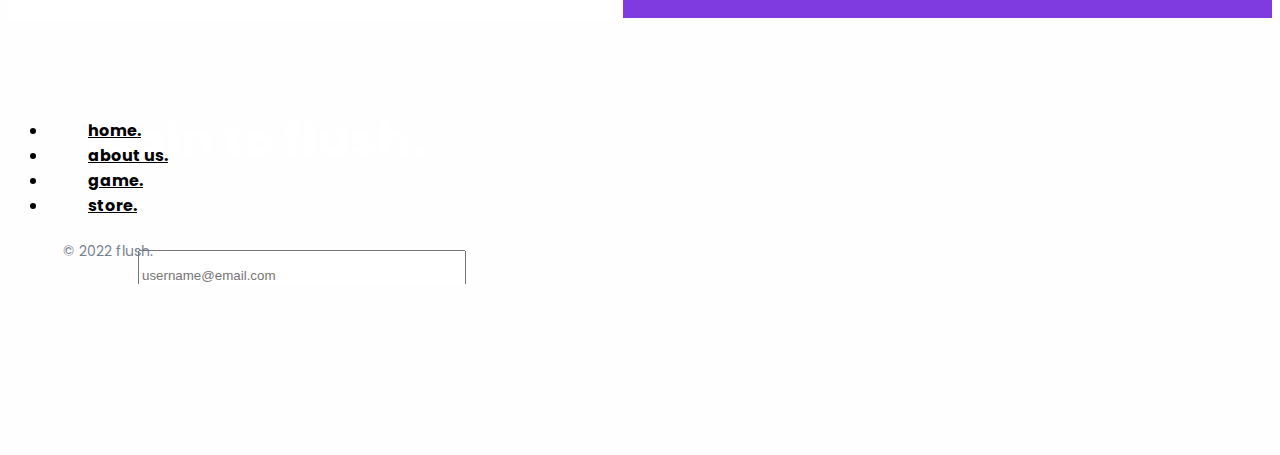
==== commit 97df80d1: "small button text change" ====
--- a/index.html
+++ b/index.html
@@ -69,7 +69,7 @@
               </p>
             </div>
             <div class="buttons">
-              <a href="about-us.html" class="btn btn-primary">discover more.</a>
+              <a href="about-us.html" class="btn btn-primary">download our app!</a>
               <a href="product.html" class="btn btn-outline-secondary ms-3"
                 >shop now.</a
               >
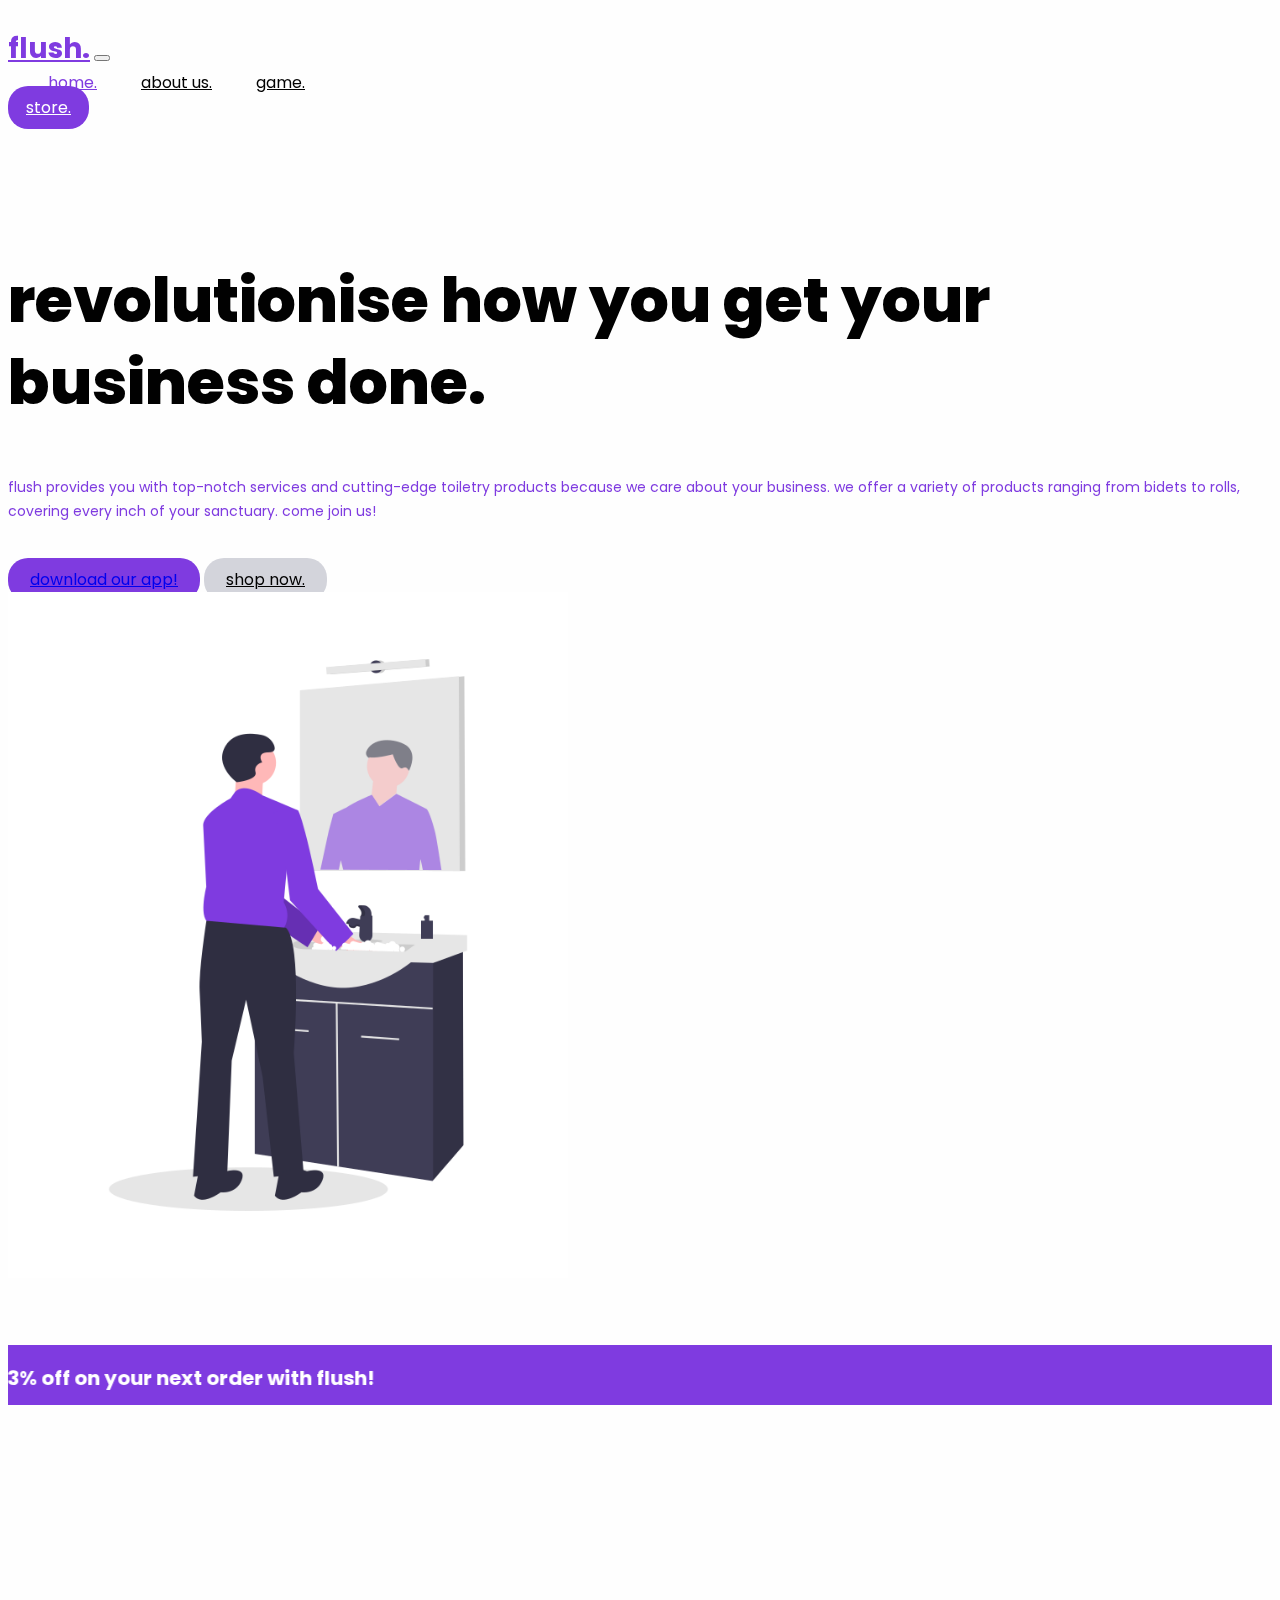
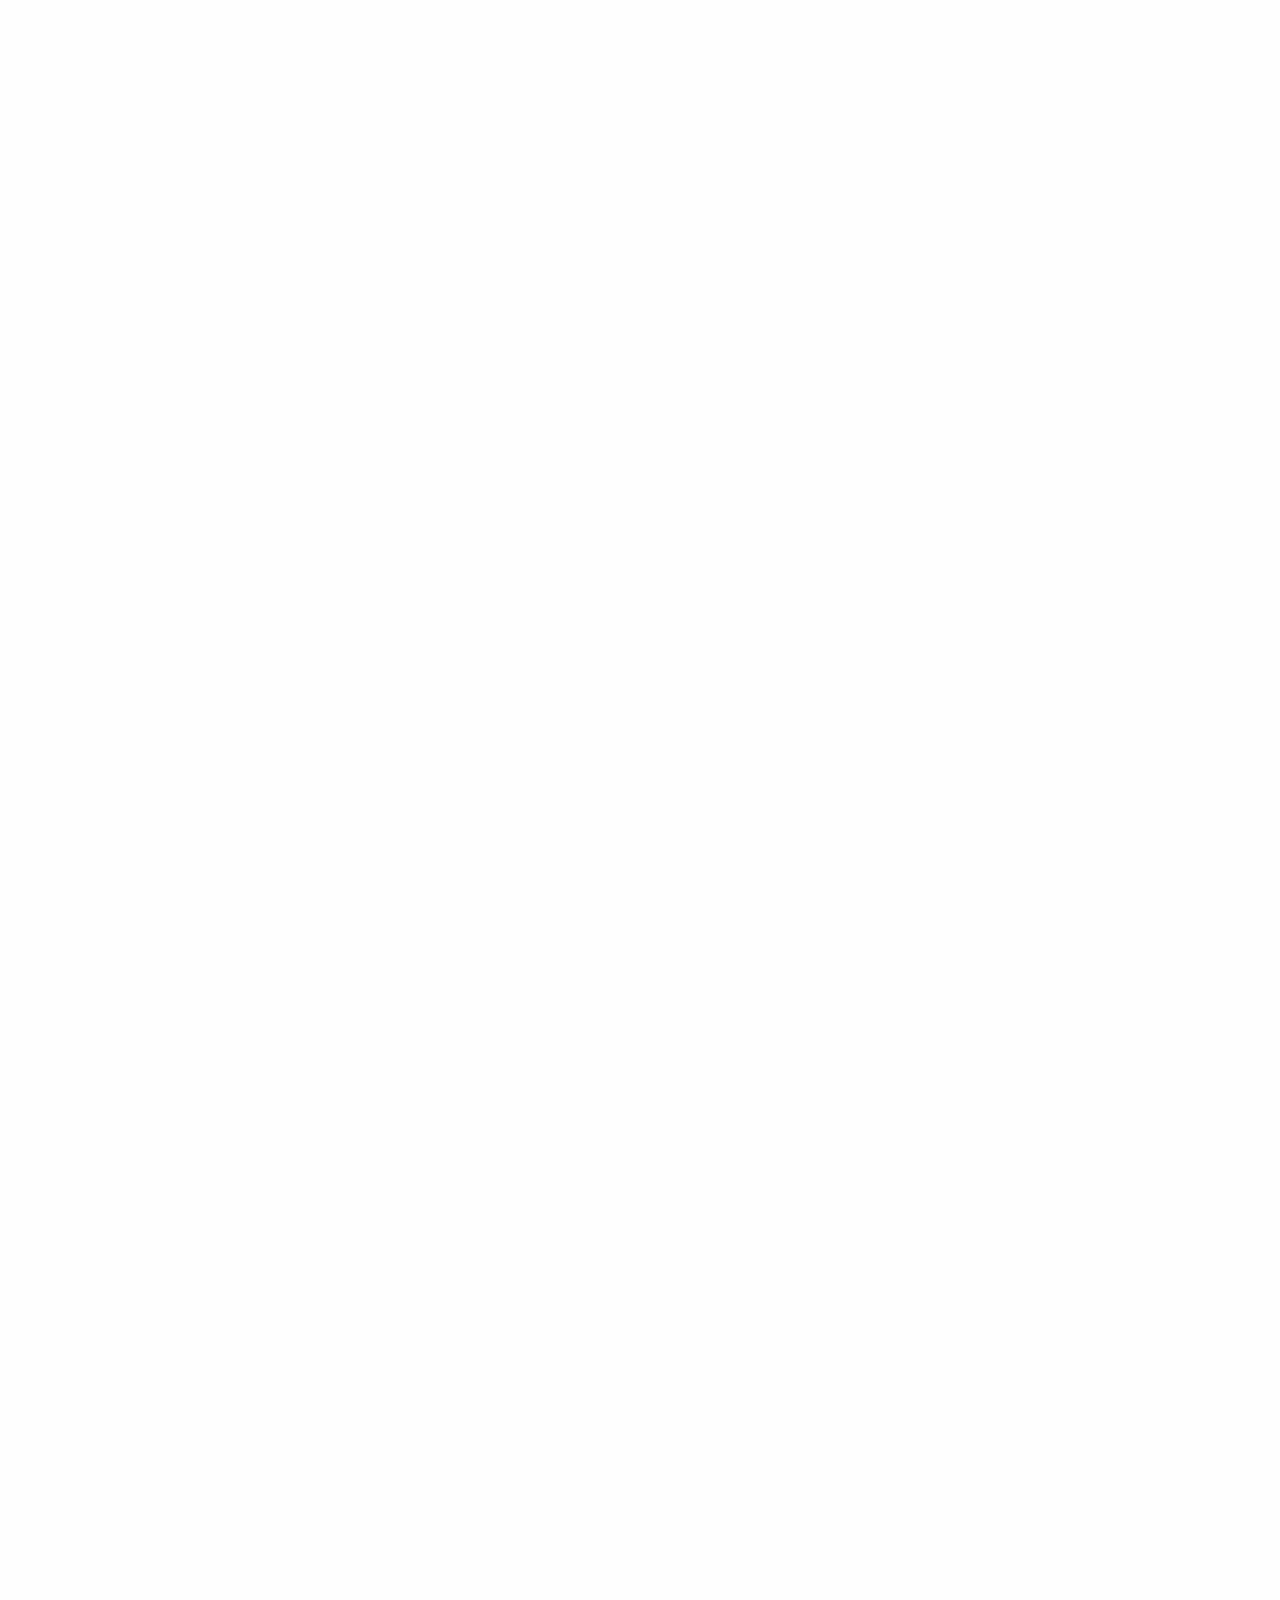
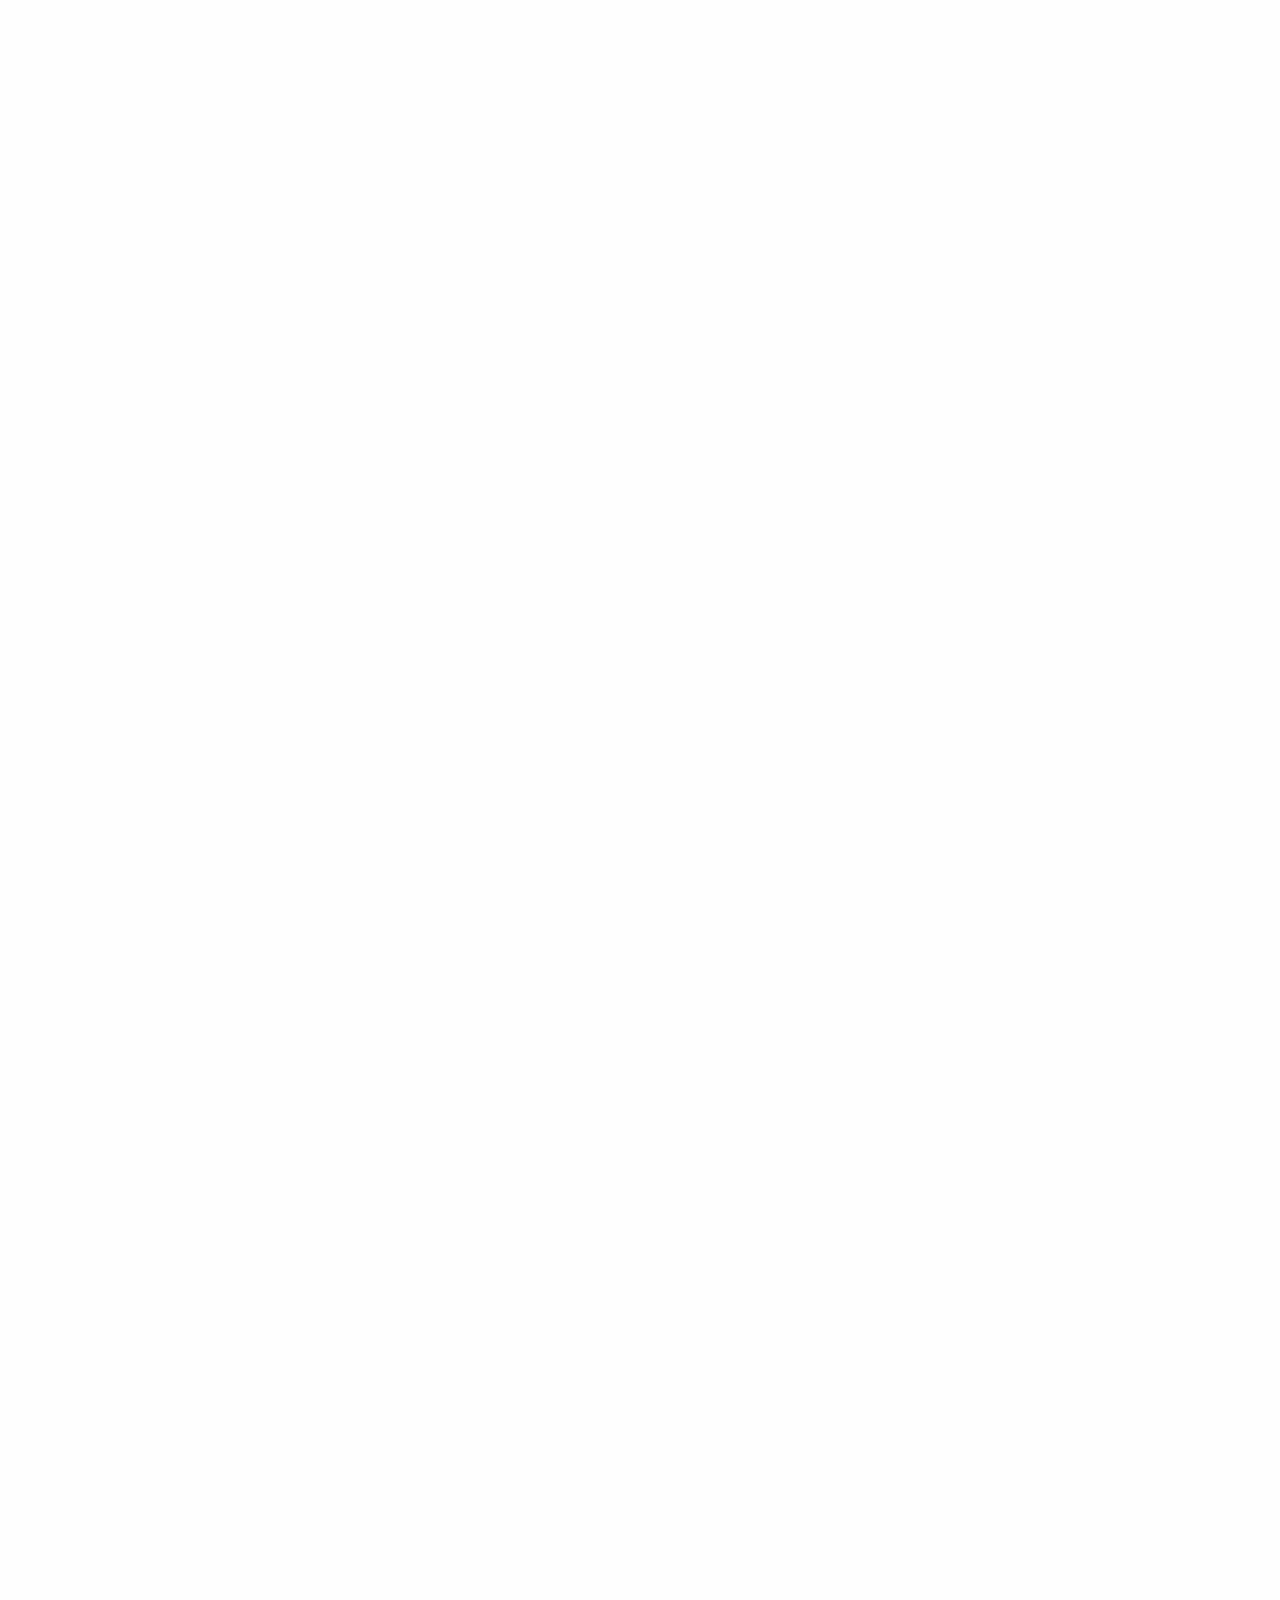
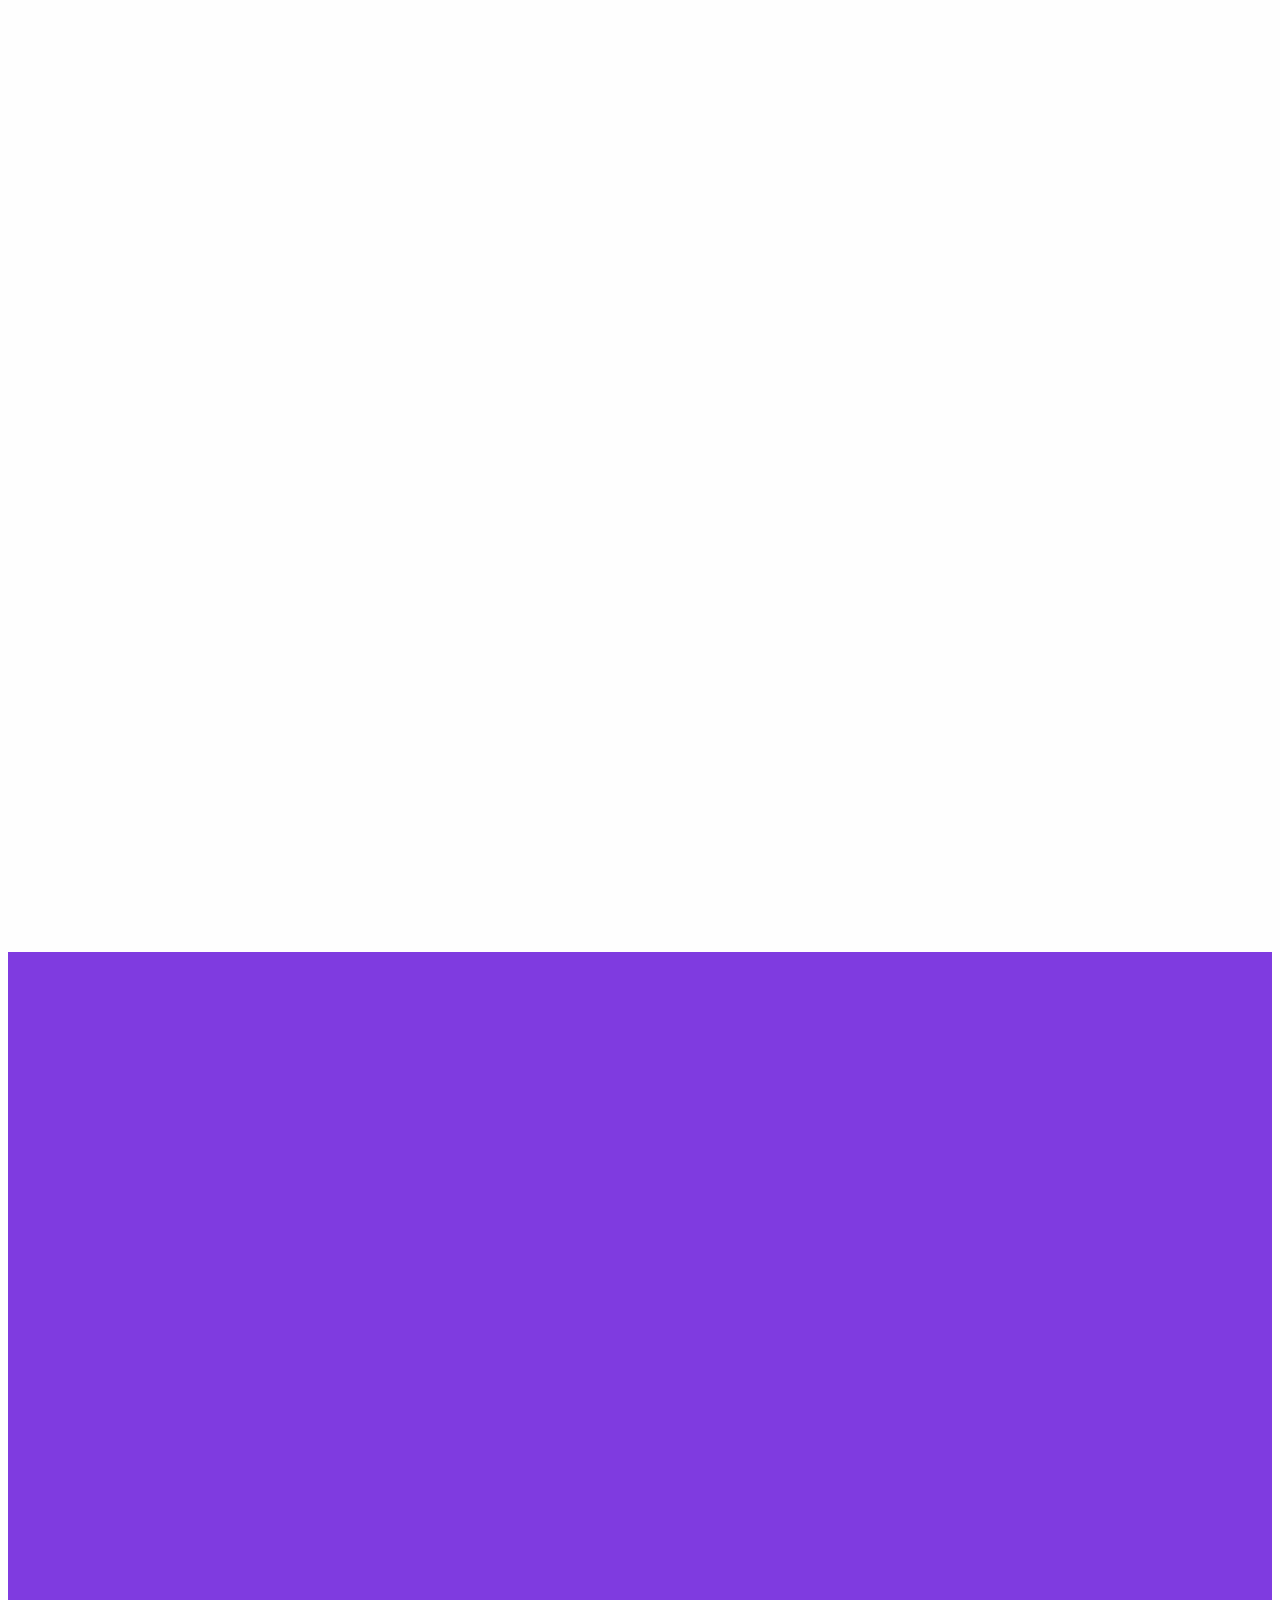
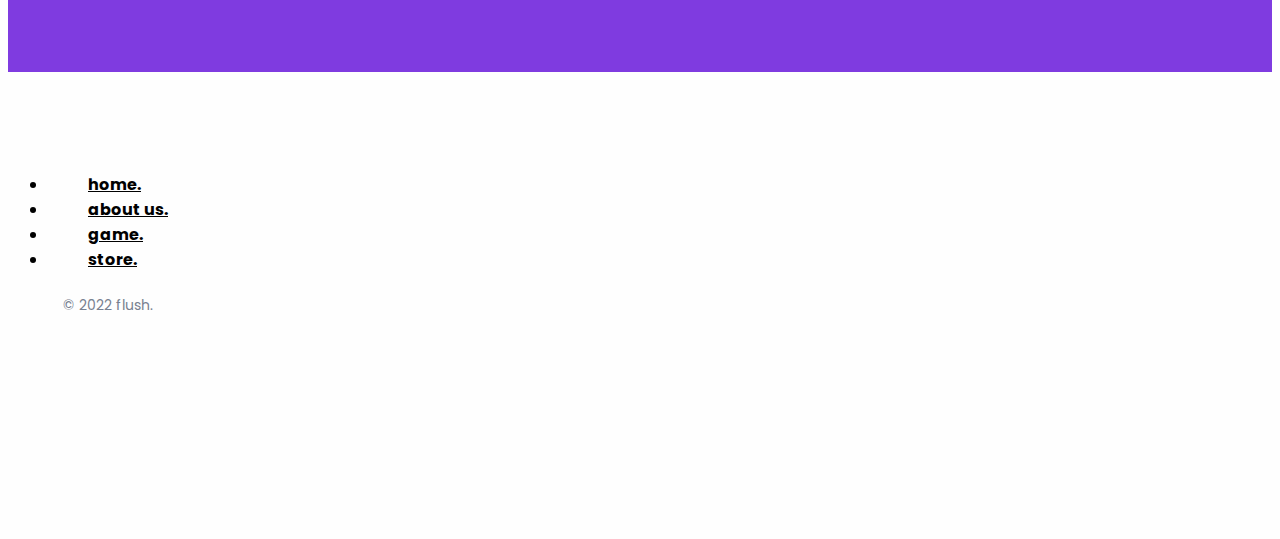
==== commit 4974f3a5: "final touches to index page" ====
--- a/index.html
+++ b/index.html
@@ -18,6 +18,7 @@
       rel="stylesheet"
       href="https://cdnjs.cloudflare.com/ajax/libs/font-awesome/4.7.0/css/font-awesome.min.css"
     />
+    <script defer src="app.js"></script>
   </head>
 
   <body>
@@ -59,24 +60,24 @@
         <div class="row">
           <!-- Text -->
           <div class="col-md-6">
-            <div class="text">
+            <div class="text animation hidden">
               <h1>revolutionise how you get your business done.</h1>
-              <p>
+              <p class="animation hidden">
                 flush provides you with top-notch services and cutting-edge
                 toiletry products because we care about your business. we offer
                 a variety of products ranging from bidets to rolls, covering
                 every inch of your sanctuary. come join us!
               </p>
             </div>
-            <div class="buttons">
-              <a href="about-us.html" class="btn btn-primary">download our app!</a>
+            <div class="buttons animation hidden">
+              <a href="https://www.youtube.com/watch?v=dQw4w9WgXcQ" class="btn btn-primary">download our app!</a>
               <a href="product.html" class="btn btn-outline-secondary ms-3"
                 >shop now.</a
               >
             </div>
           </div>
           <!-- Image -->
-          <div class="col-md-6">
+          <div class="col-md-6 animation hidden">
             <img src="images/hero-image.png" alt="hero-image" class="w-100" />
           </div>
         </div>
@@ -93,17 +94,17 @@
     <!-- Set Up Section -->
     <section class="setup">
       <div class="container">
-        <div class="text-header text-left">
+        <div class="text-header text-left animation hidden">
           <h1>we're a step ahead.</h1>
           <p>why choose us?</p>
         </div>
         <div class="items text-left">
           <div class="row">
             <div class="col-md-4">
-              <div class="icons">
+              <div class="icons animation hidden">
                 <img src="images/money-bag.png" />
               </div>
-              <div class="desc">
+              <div class="desc animation hidden">
                 <h5>affordable prices.</h5>
                 <p>
                   we ensure the lowest prices for both our toiletry products and
@@ -112,10 +113,10 @@
               </div>
             </div>
             <div class="col-md-4">
-              <div class="icons">
+              <div class="icons animation hidden">
                 <img src="images/shield.png" />
               </div>
-              <div class="desc">
+              <div class="desc animation hidden">
                 <h5>customer protection.</h5>
                 <p>
                   we'll protect your data, products, services and shipments to
@@ -124,10 +125,10 @@
               </div>
             </div>
             <div class="col-md-4">
-              <div class="icons">
+              <div class="icons animation hidden">
                 <img src="images/smiley.png" />
               </div>
-              <div class="desc">
+              <div class="desc animation hidden">
                 <h5>client satisfaction.</h5>
                 <p>
                   we've never failed to provide our customers with exactly what
@@ -143,13 +144,13 @@
     <!-- Product Section -->
     <section class="product">
       <div class="container">
-        <div class="text-header text-left">
+        <div class="text-header text-left animation hidden">
           <h1>our latest arrivals.</h1>
           <p>stay up to date with our newest products!</p>
         </div>
         <div class="items text-left">
           <div class="row">
-            <div class="col-md-4">
+            <div class="col-md-4 animation hidden">
               <div class="card" style="width: 18rem">
                 <img
                   src="images/plain-white-toilet-seat.png"
@@ -157,6 +158,7 @@
                   alt="..."
                 />
                 <div class="card-body">
+                  <hr></hr>
                   <span>classics.</span>
                   <h2 class="card-title">plain white toilet seat.</h2>
                   <p class="card-text">price:</p>
@@ -169,7 +171,7 @@
                 </div>
               </div>
             </div>
-            <div class="col-md-4">
+            <div class="col-md-4 animation hidden">
               <div class="card" style="width: 18rem">
                 <img
                   src="images/stainless-steel-toilet-roll-holder.png"
@@ -177,6 +179,7 @@
                   alt="..."
                 />
                 <div class="card-body">
+                  <hr></hr>
                   <span>kids' power pack.</span>
                   <h2 class="card-title">
                     stainless steel toilet roll holder.
@@ -191,7 +194,7 @@
                 </div>
               </div>
             </div>
-            <div class="col-md-4">
+            <div class="col-md-4 animation hidden">
               <div class="card" style="width: 18rem">
                 <img
                   src="images/matte-black-toilet-seat.png"
@@ -199,6 +202,7 @@
                   alt="..."
                 />
                 <div class="card-body">
+                  <hr></hr>
                   <span>essentials'.</span>
                   <h2 class="card-title">matte black toilet seat.</h2>
                   <p class="card-text">price:</p>
@@ -220,7 +224,7 @@
     <section class="login">
       <div class="container">
         <div class="row">
-          <div class="col">
+          <div class="col animation hidden">
             <img
               class="shift"
               src="images/create-account.png"
@@ -228,10 +232,10 @@
               style="width: auto; height: 45rem"
             />
           </div>
-          <div class="col" style="margin-left: 5rem">
+          <div class="col animation hidden" style="margin-left: 5rem">
             <div class="h1">login to flush.</div>
             <div class="h2">join us now!</div>
-            <form>
+            <form class="animation hidden">
               <div class="mb-3">
                 <label for="email" class="form-label">email.</label>
                 <input
@@ -251,7 +255,7 @@
                   placeholder="Must be 8-20 characters long."
                 />
               </div>
-              <div class="mb-3 form-check">
+              <div class="mb-3 form-check remember-me">
                 <input type="checkbox" class="form-check-input" id="checkbox" />
                 <label class="form-check-label" for="checkbox"
                   >remember me.</label
@@ -264,7 +268,7 @@
                 id="login"
               />
             </form>
-            <div class="h3">
+            <div class="h3 animation hidden">
               don't have an account?
               <span><a href="signup.html">sign up now</a></span>
             </div>
--- a/index.css
+++ b/index.css
@@ -21,7 +21,7 @@
 }
 
 .btn {
-  border-radius: 10px;
+  border-radius: 20px;
 }
 
 .btn-primary,
@@ -358,4 +358,42 @@
 
 .login {
   margin-bottom: 100px;
+}
+
+::placeholder {
+  font-size: 14px;
+}
+
+.remember-me {
+  padding-top: 20px
+}
+
+
+.h3 {
+  padding-top: 10px;
+}
+
+.hidden {
+  opacity: 0;
+  filter: blur(5px);
+  transform: translateX(-100%);
+  transition: all 1s;
+}
+
+.show {
+  opacity: 1;
+  filter: blur(0);
+  transform: translateX(0);
+}
+
+.animation:nth-child(1) {
+  transition-delay: 200ms;
+}
+
+.animation:nth-child(2) {
+  transition-delay: 400ms;
+}
+
+.animation:nth-child(3) {
+  transition-delay: 600ms;
 }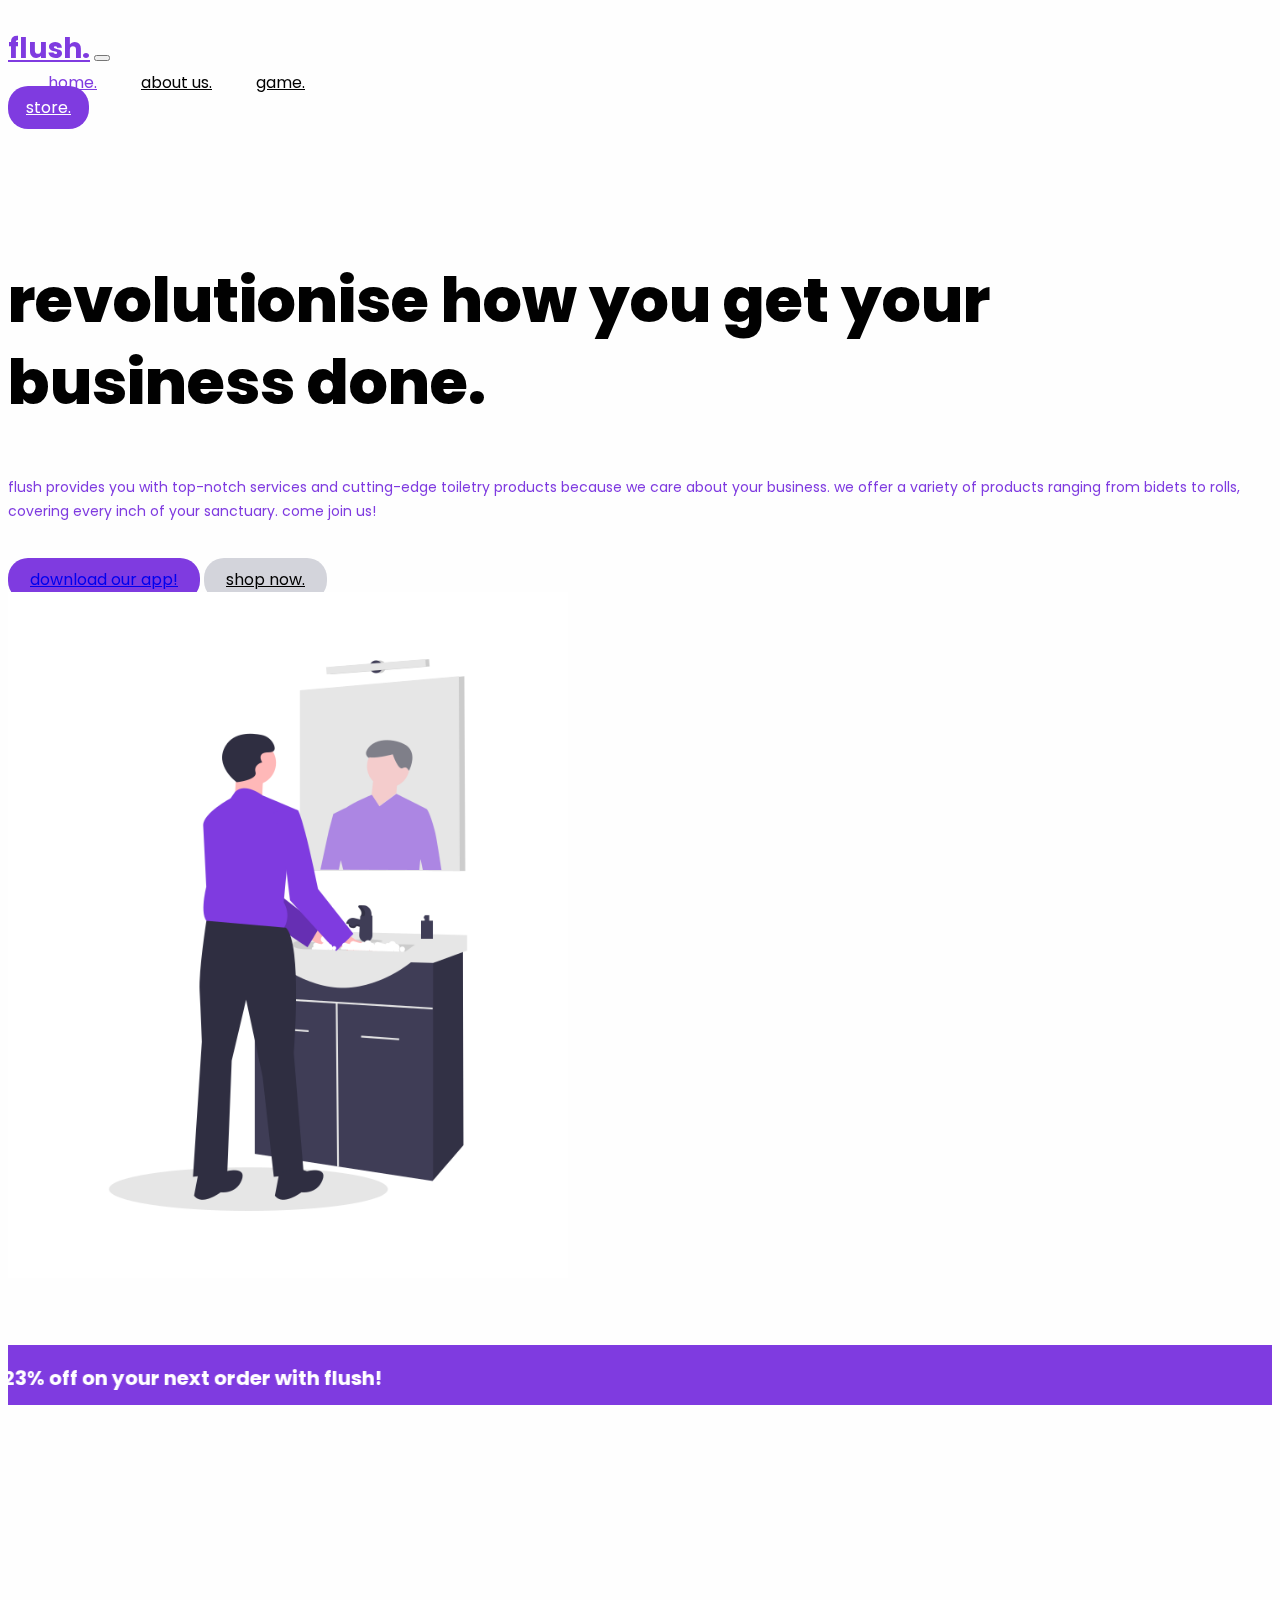
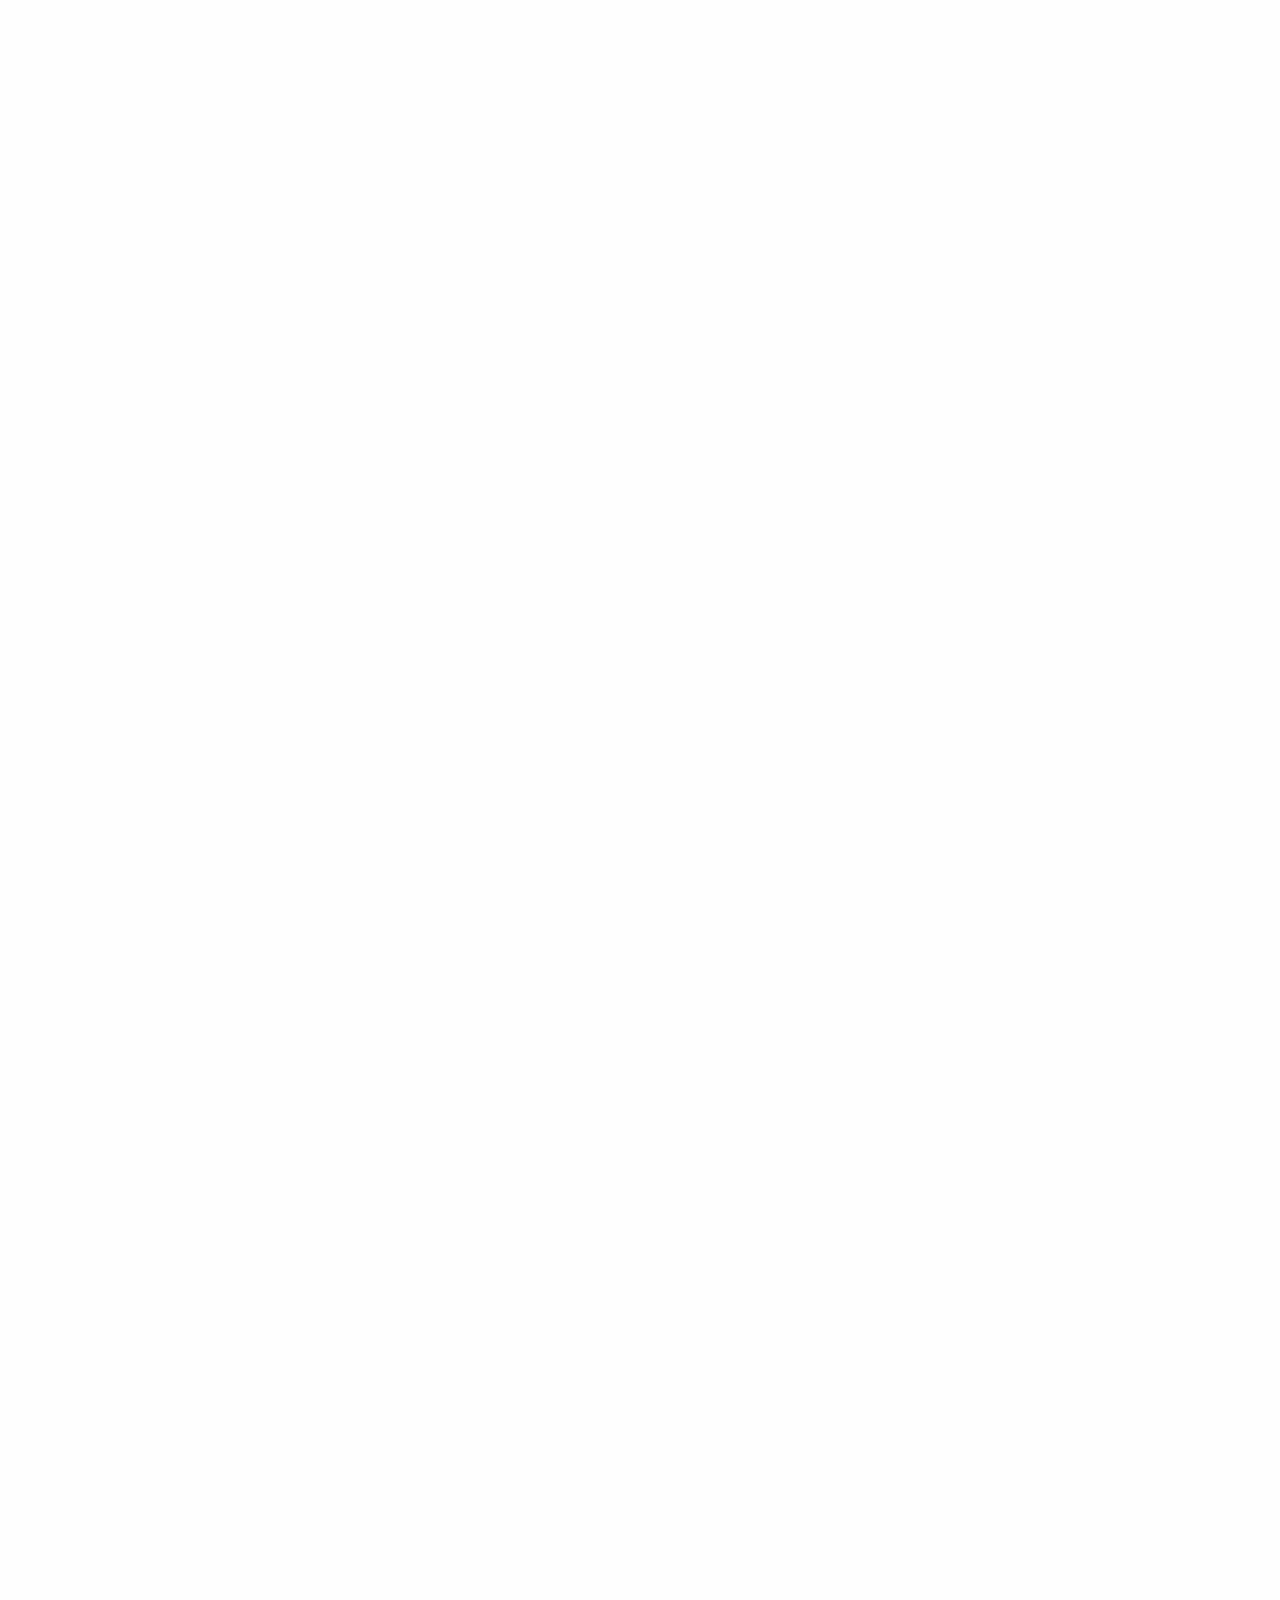
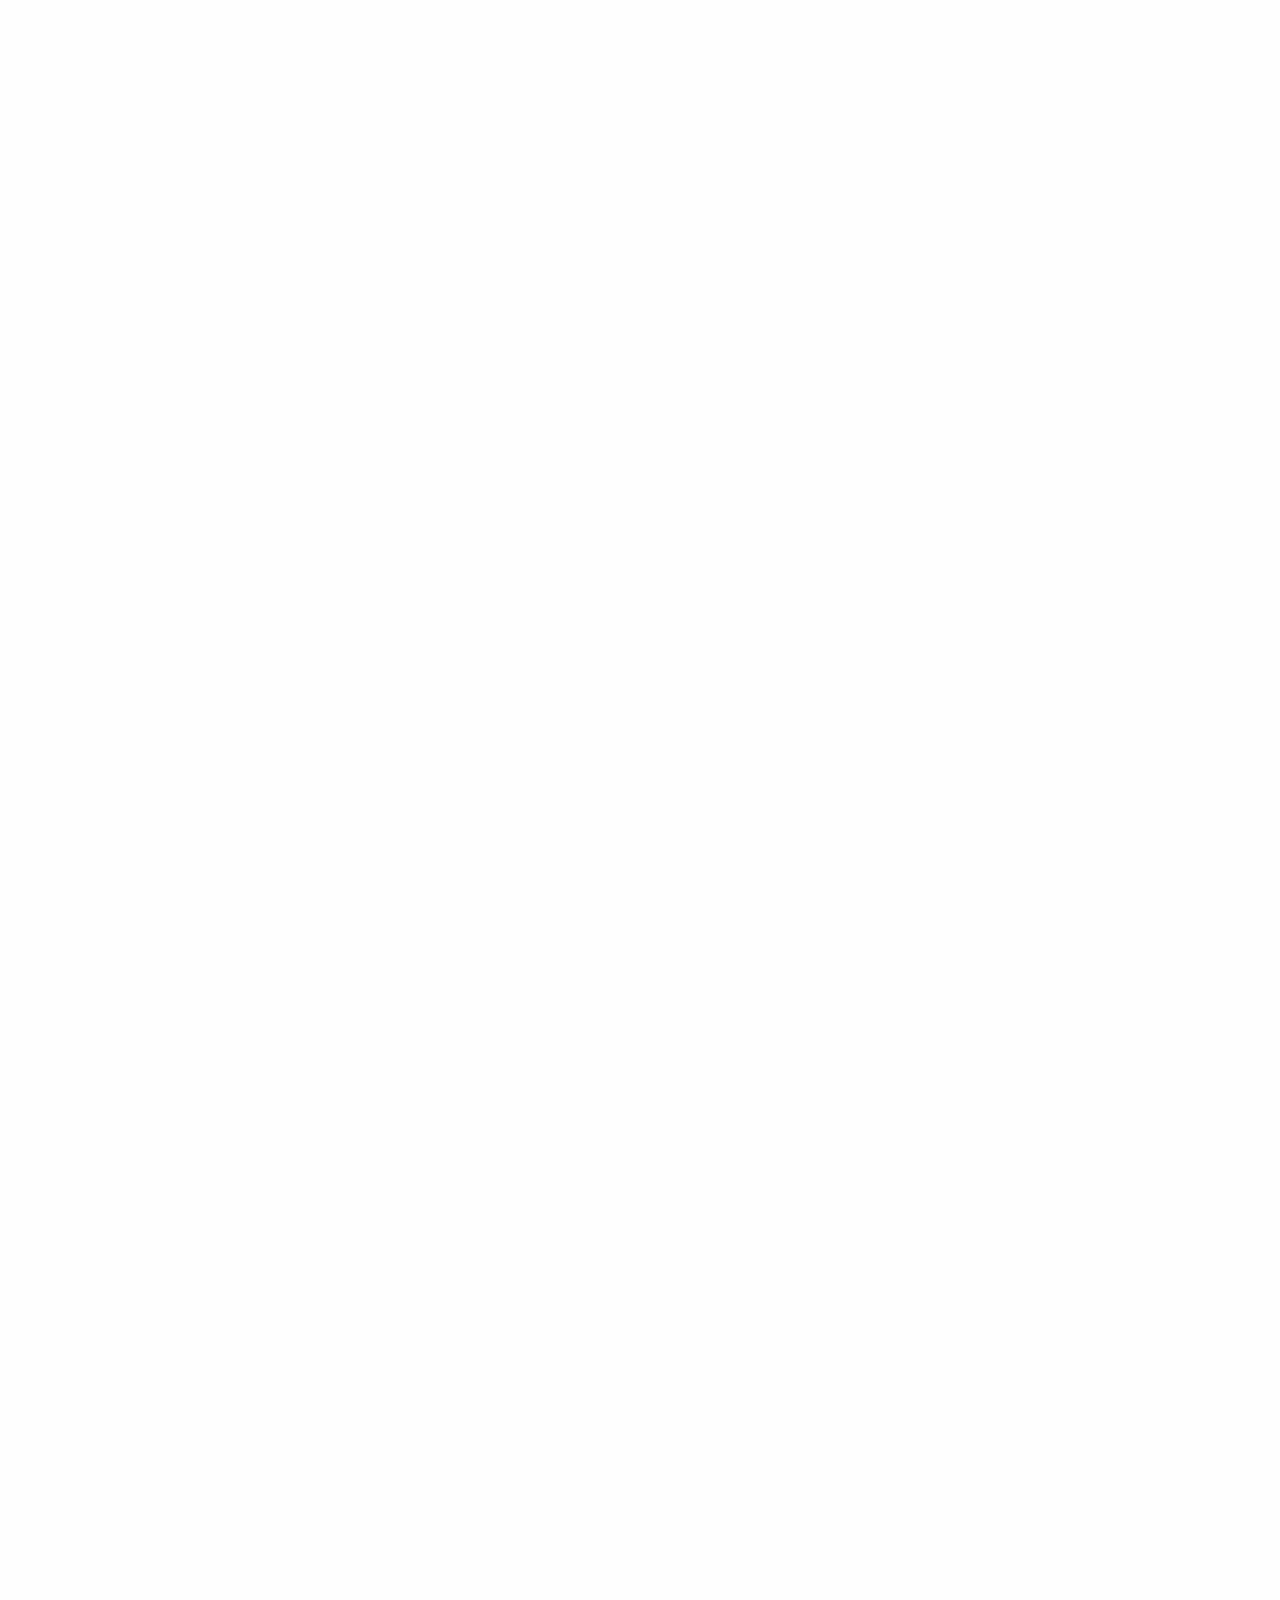
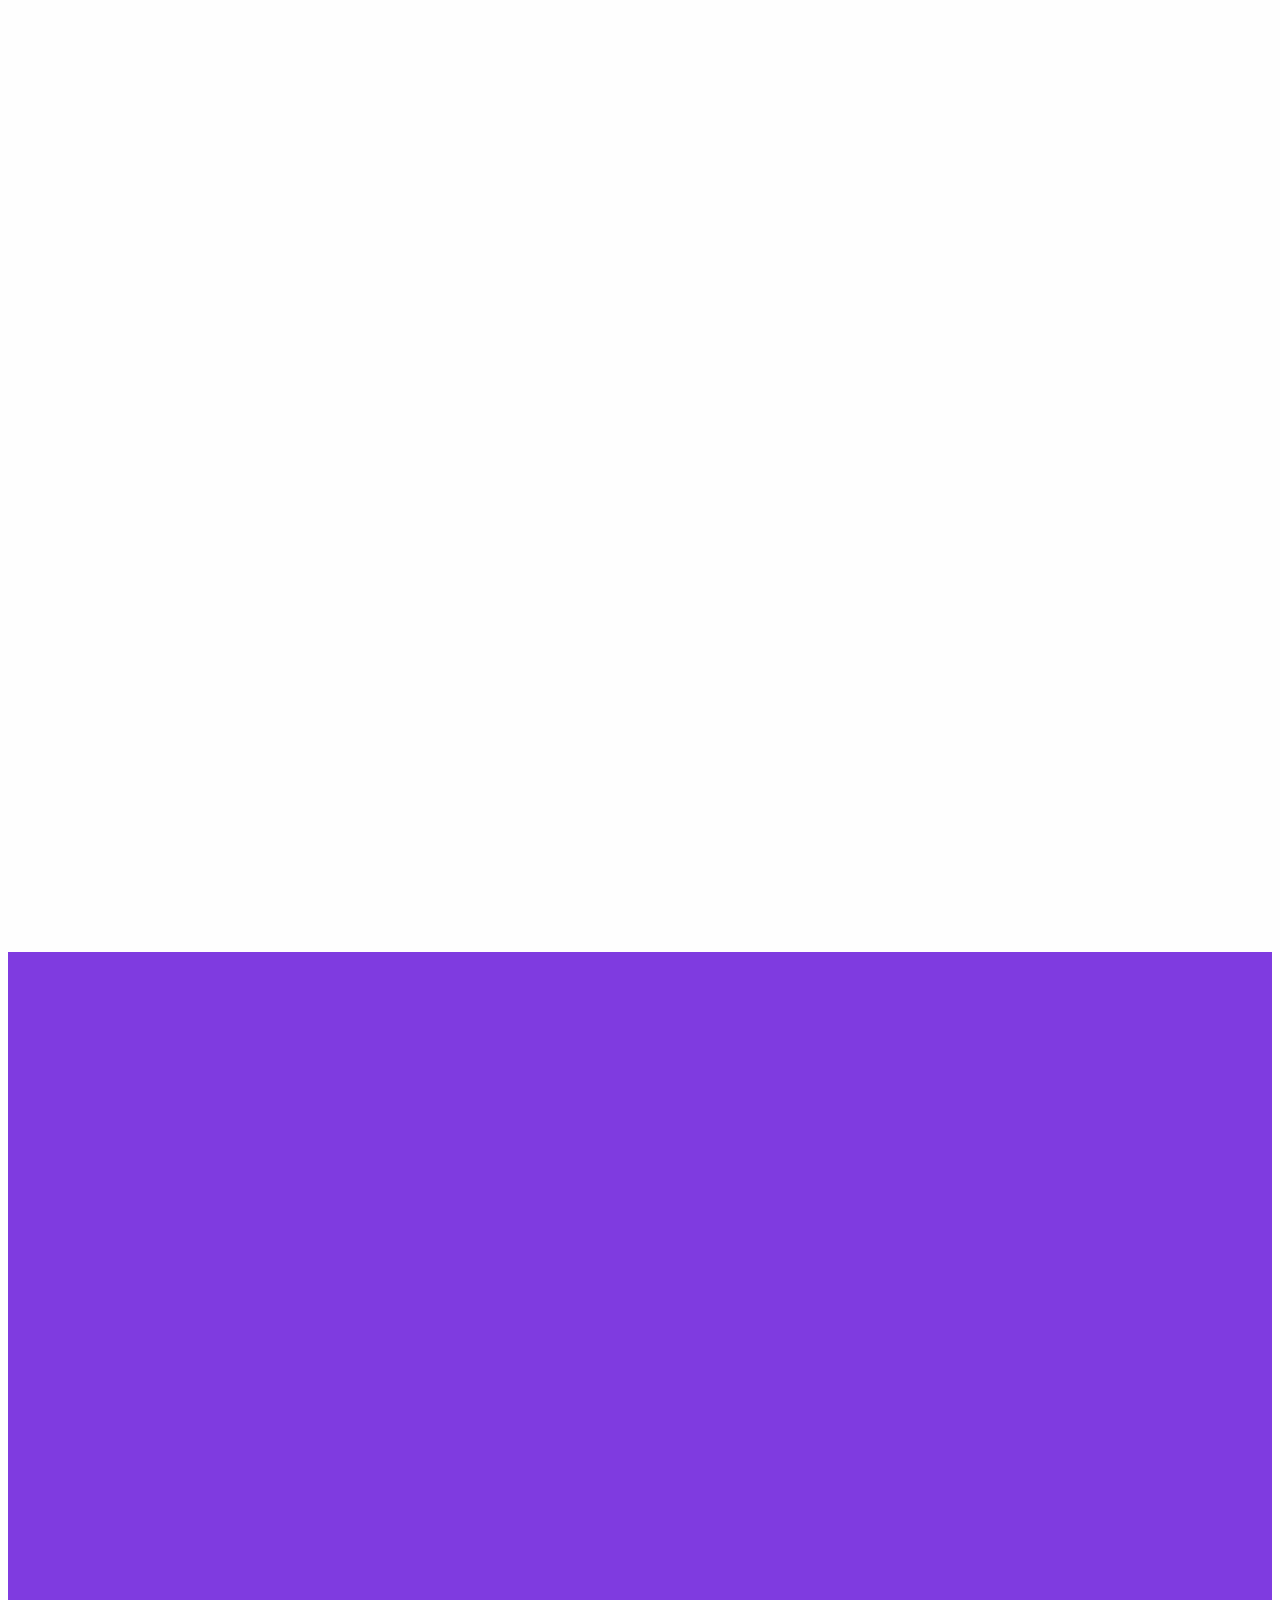
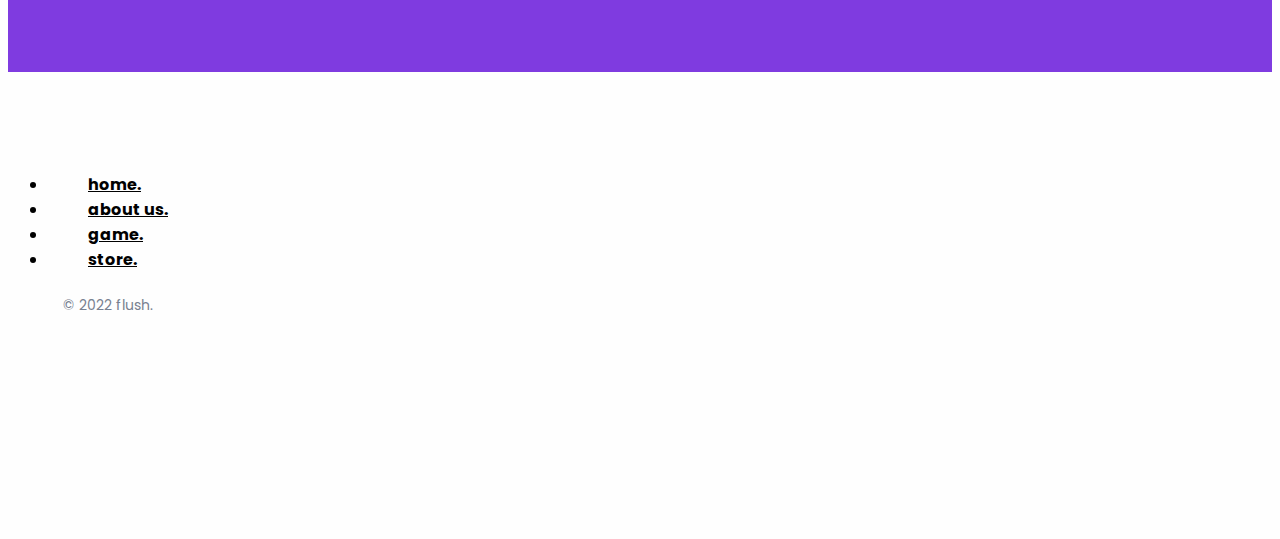
==== commit 039a4bf2: "Relinked game.html" ====
--- a/index.html
+++ b/index.html
@@ -43,7 +43,7 @@
               >home.</a
             >
             <a class="nav-link" href="about-us.html">about us.</a>
-            <a class="nav-link me-5" href="#">game.</a>
+            <a class="nav-link me-5" href="game.html">game.</a>
           </div>
           <a
             href="product.html"
--- a/index.css
+++ b/index.css
@@ -396,4 +396,8 @@
 
 .animation:nth-child(3) {
   transition-delay: 600ms;
+}
+
+.animation:nth-child(4) {
+  transition-delay: 800ms;
 }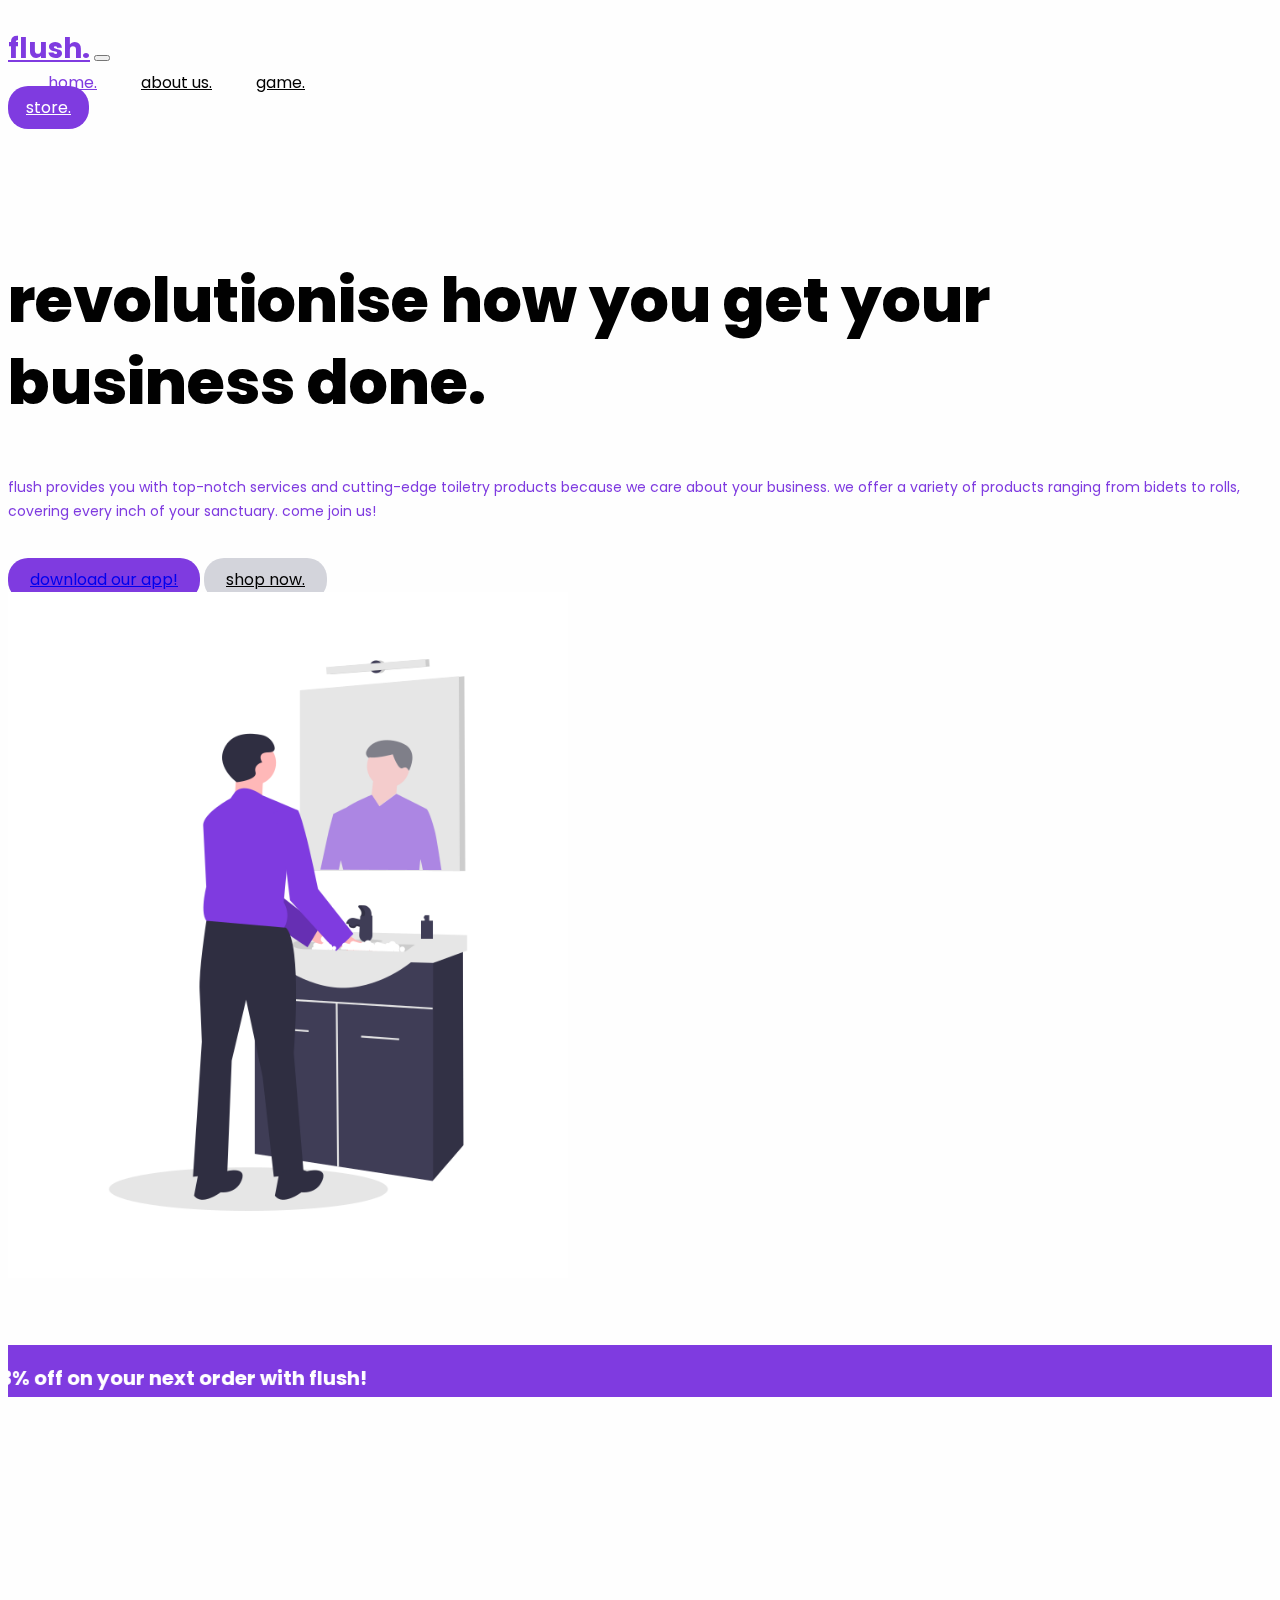
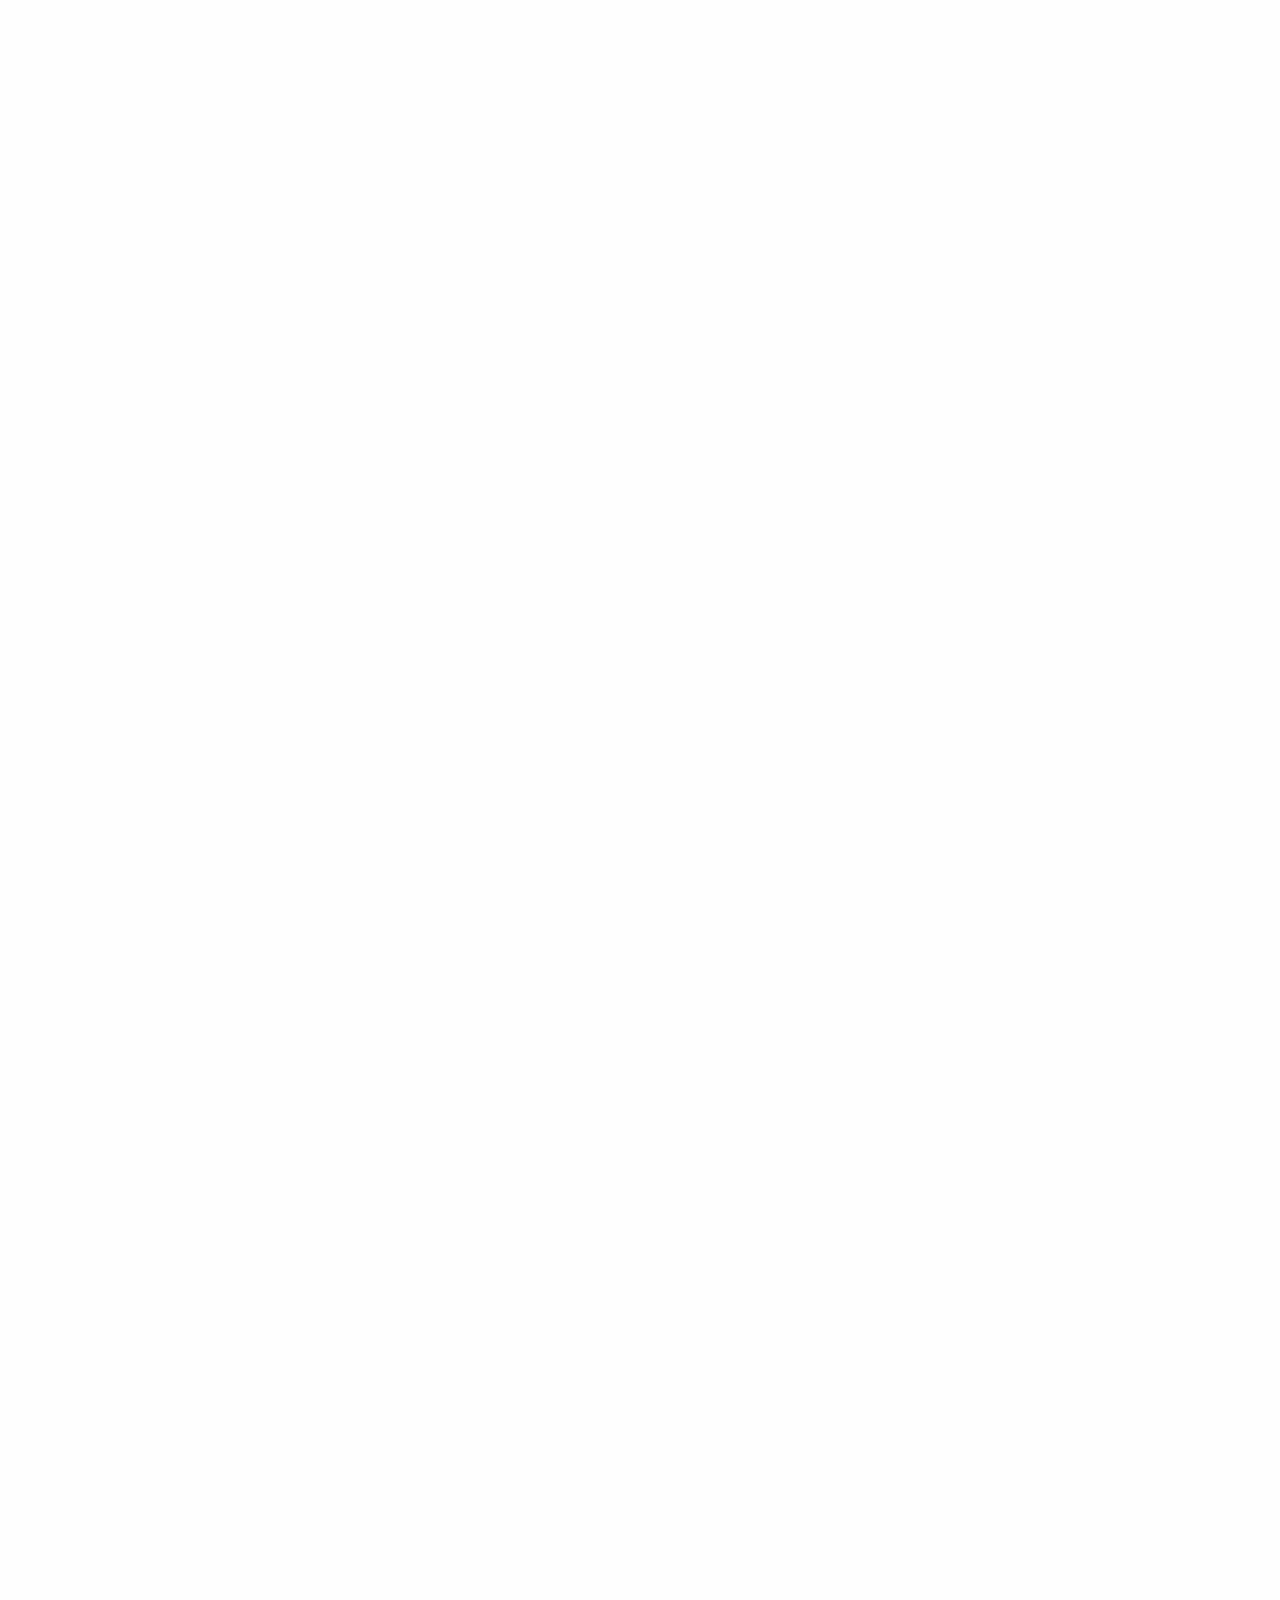
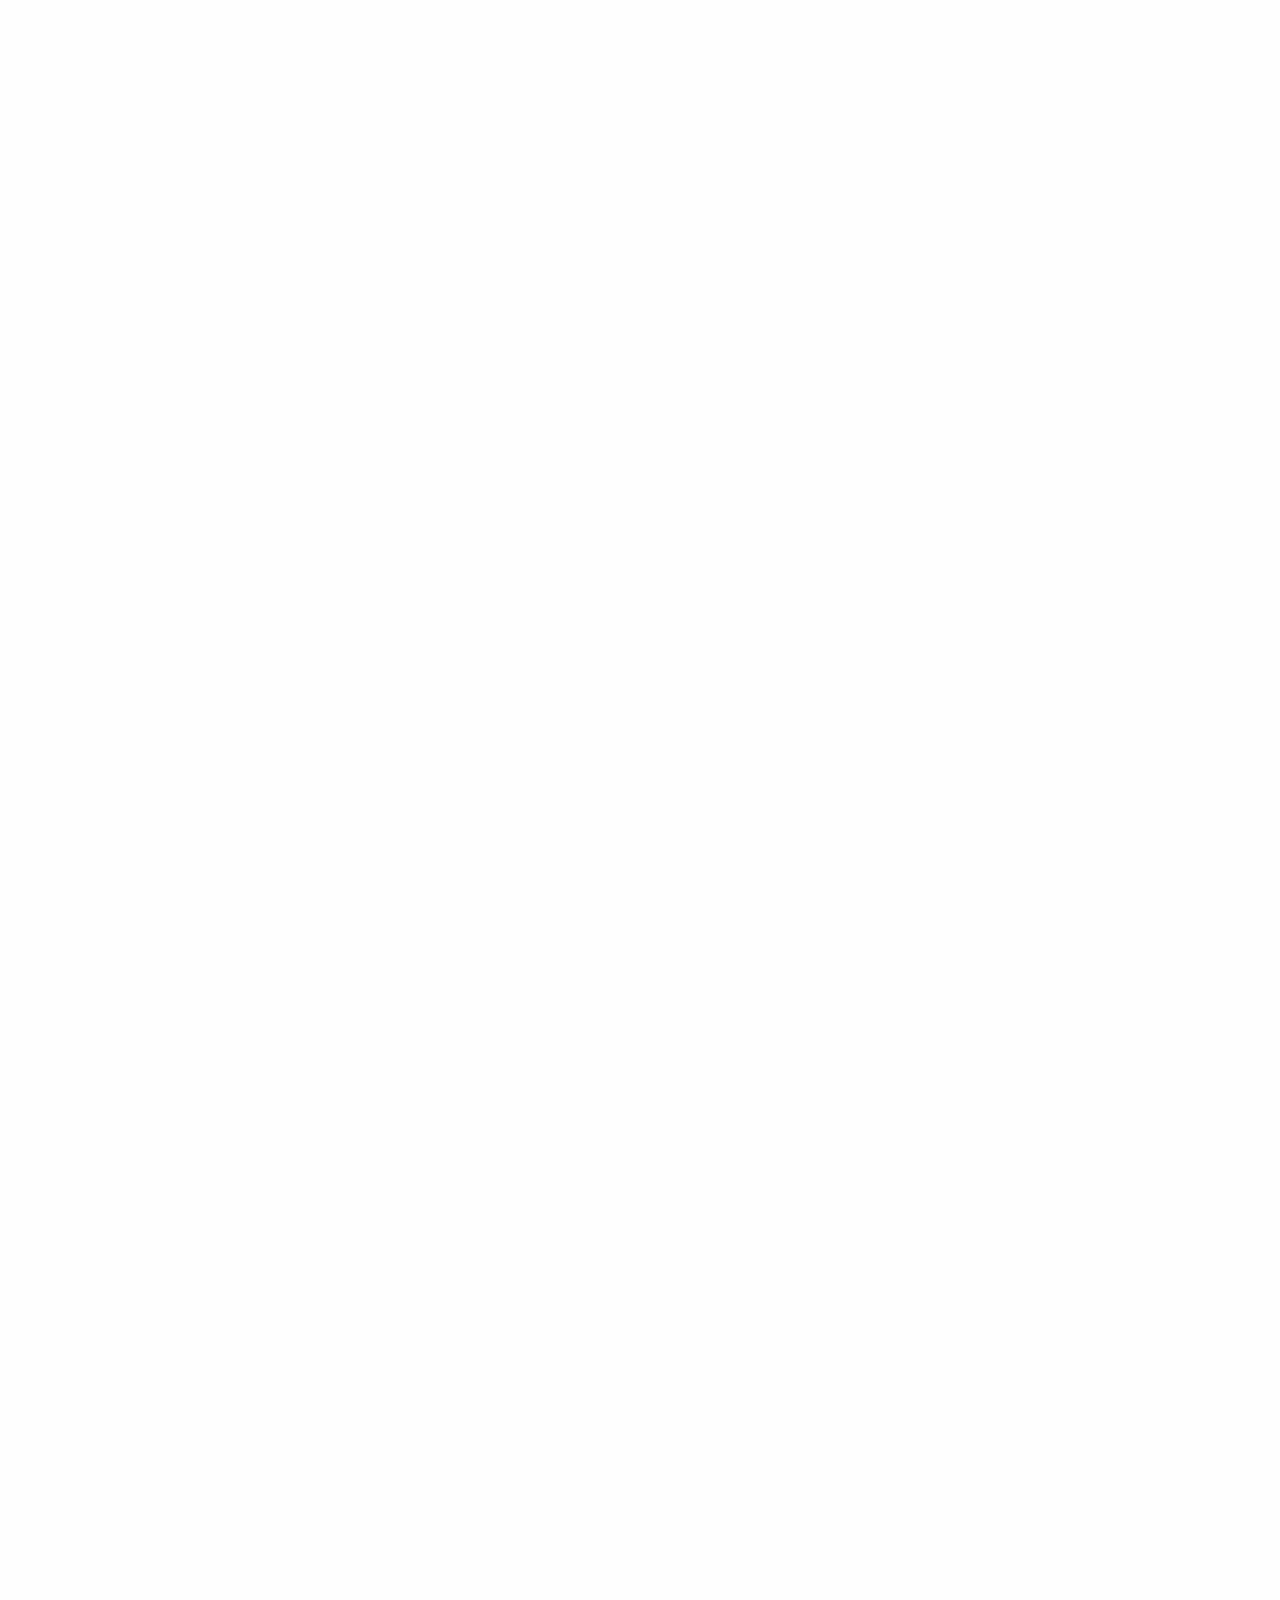
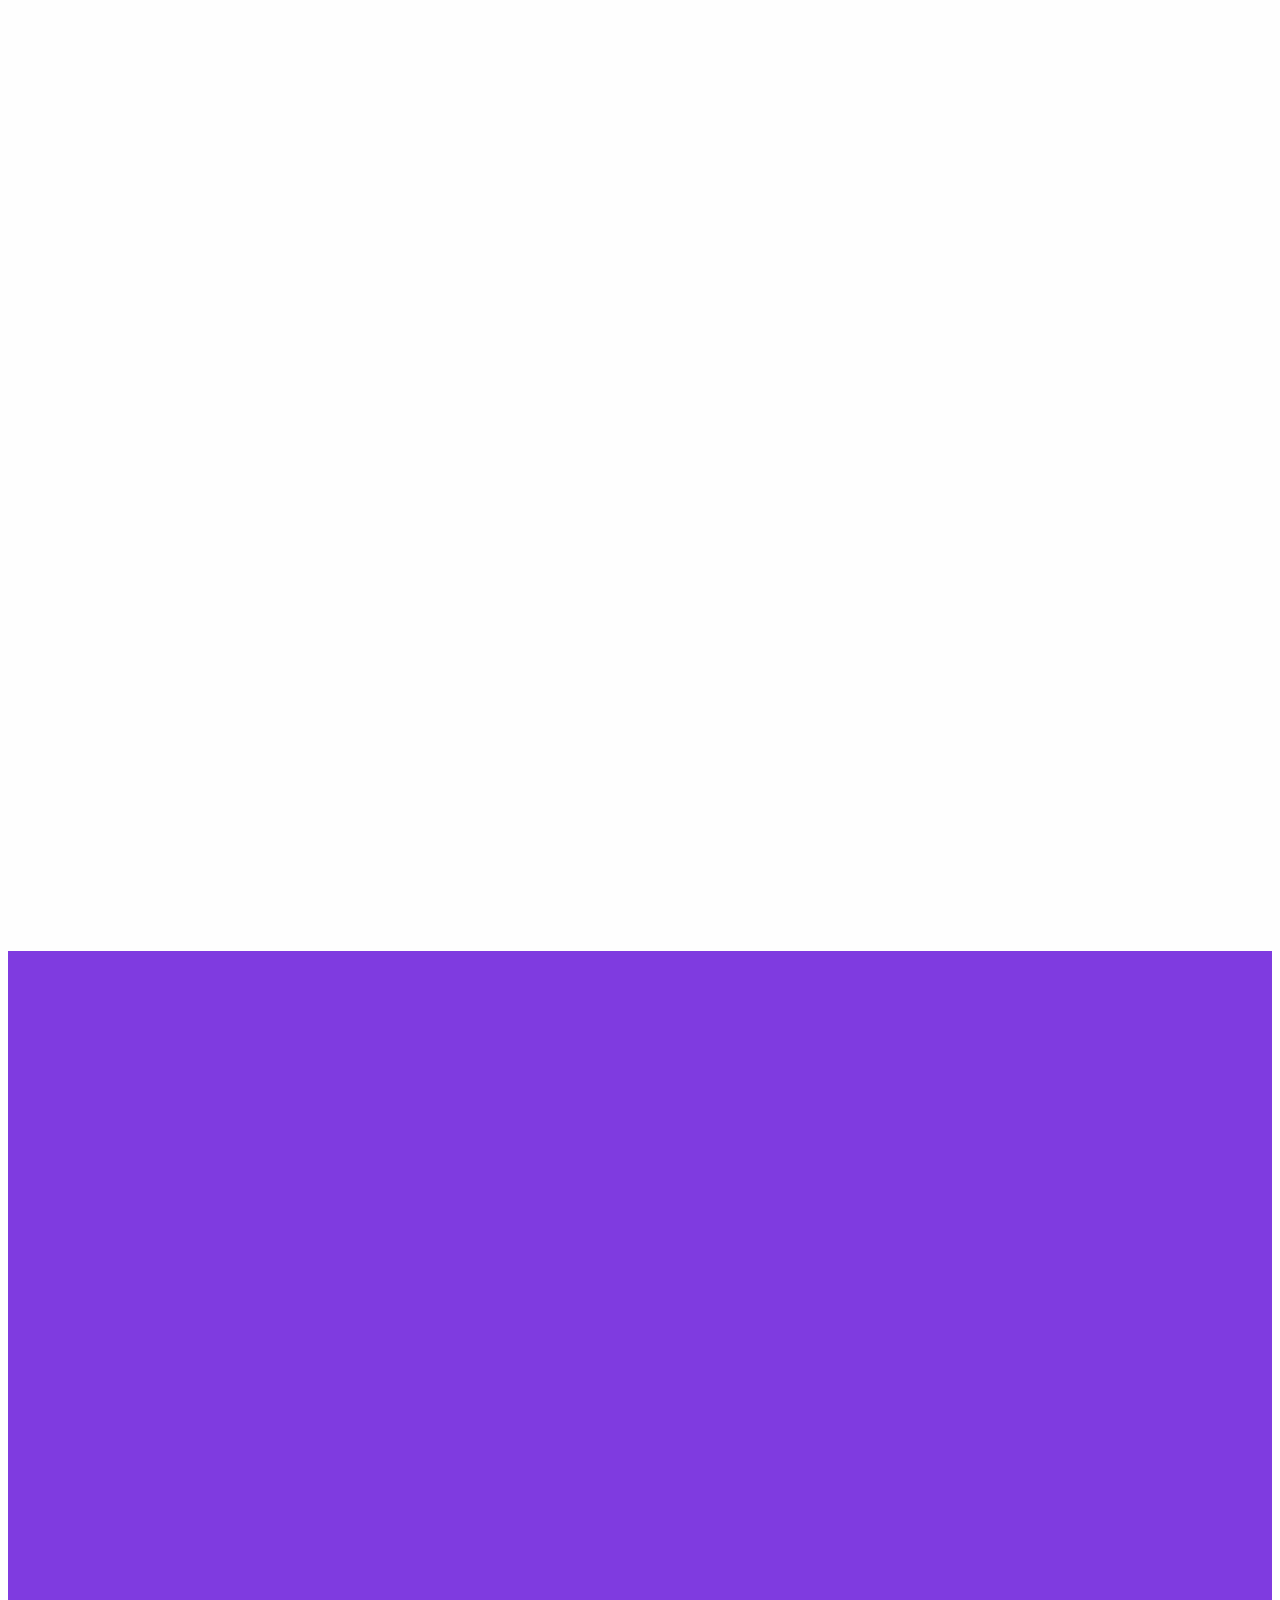
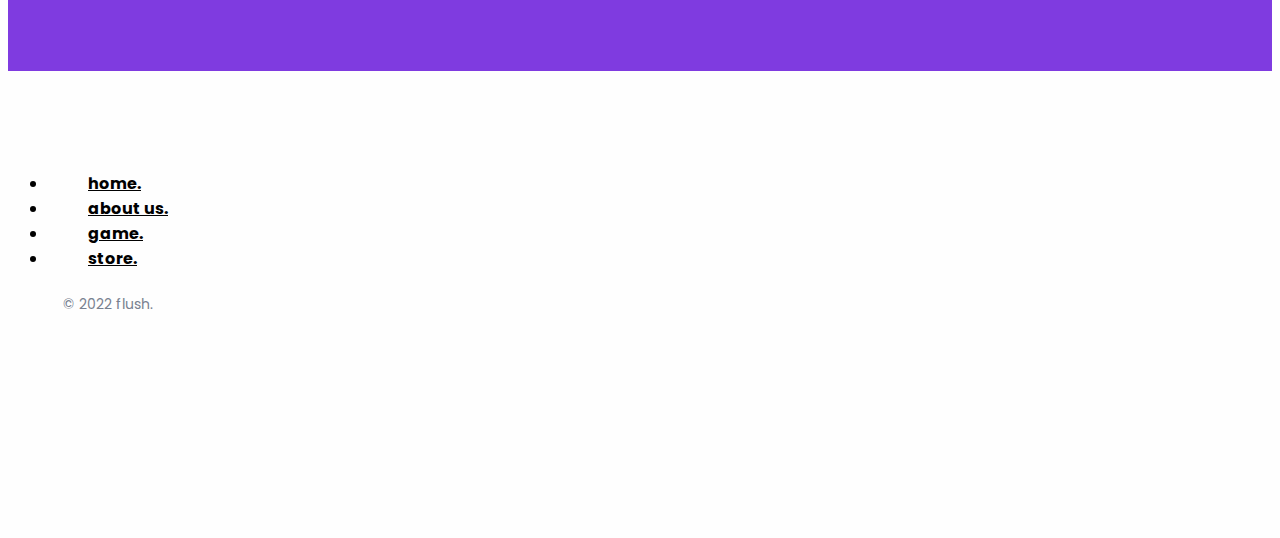
==== commit 610310ac: "Fixed errors spotted by w3validator" ====
--- a/index.html
+++ b/index.html
@@ -70,7 +70,11 @@
               </p>
             </div>
             <div class="buttons animation hidden">
-              <a href="https://www.youtube.com/watch?v=dQw4w9WgXcQ" class="btn btn-primary">download our app!</a>
+              <a
+                href="https://www.youtube.com/watch?v=dQw4w9WgXcQ"
+                class="btn btn-primary"
+                >download our app!</a
+              >
               <a href="product.html" class="btn btn-outline-secondary ms-3"
                 >shop now.</a
               >
@@ -84,12 +88,13 @@
       </div>
     </section>
 
-    <div class="promotion text-center">
-      <marquee behavior="scroll" scrollamount="38" direction="right"
-        >use code "flush2023" for 23% off on your next order with
-        flush!</marquee
-      >
-    </div>
+    <marquee
+      class="promotion text-center"
+      behavior="scroll"
+      scrollamount="38"
+      direction="right"
+      >use code "flush2023" for 23% off on your next order with flush!</marquee
+    >
 
     <!-- Set Up Section -->
     <section class="setup">
@@ -102,7 +107,7 @@
           <div class="row">
             <div class="col-md-4">
               <div class="icons animation hidden">
-                <img src="images/money-bag.png" />
+                <img src="images/money-bag.png" alt="money-bag" />
               </div>
               <div class="desc animation hidden">
                 <h5>affordable prices.</h5>
@@ -114,7 +119,7 @@
             </div>
             <div class="col-md-4">
               <div class="icons animation hidden">
-                <img src="images/shield.png" />
+                <img src="images/shield.png" alt="shield" />
               </div>
               <div class="desc animation hidden">
                 <h5>customer protection.</h5>
@@ -126,7 +131,7 @@
             </div>
             <div class="col-md-4">
               <div class="icons animation hidden">
-                <img src="images/smiley.png" />
+                <img src="images/smiley.png" alt="smiley" />
               </div>
               <div class="desc animation hidden">
                 <h5>client satisfaction.</h5>
@@ -158,7 +163,7 @@
                   alt="..."
                 />
                 <div class="card-body">
-                  <hr></hr>
+                  <hr />
                   <span>classics.</span>
                   <h2 class="card-title">plain white toilet seat.</h2>
                   <p class="card-text">price:</p>
@@ -179,7 +184,7 @@
                   alt="..."
                 />
                 <div class="card-body">
-                  <hr></hr>
+                  <hr />
                   <span>kids' power pack.</span>
                   <h2 class="card-title">
                     stainless steel toilet roll holder.
@@ -202,7 +207,7 @@
                   alt="..."
                 />
                 <div class="card-body">
-                  <hr></hr>
+                  <hr />
                   <span>essentials'.</span>
                   <h2 class="card-title">matte black toilet seat.</h2>
                   <p class="card-text">price:</p>
@@ -242,7 +247,6 @@
                   type="email"
                   class="form-control rounded-pill"
                   id="email"
-                  aria-describedby="emailHelp"
                   placeholder="username@email.com"
                 />
               </div>
@@ -281,7 +285,6 @@
       <div class="container">
         <div class="row">
           <ul class="nav">
-            </li>
             <li class="nav-item">
               <a class="nav-link" href="index.html">home.</a>
             </li>
@@ -295,20 +298,11 @@
               <a class="nav-link" href="product.html">store.</a>
             </li>
           </ul>
-          <div class="col-md-6">
-
-          </div>
-          <div class="copy">
-            
-            &copy; 2022 flush. 
-          </div>
+          <div class="col-md-6"></div>
+          <div class="copy">&copy; 2022 flush.</div>
         </div>
       </div>
     </footer>
-
-
-    
-
 
     <script src="https://code.jquery.com/jquery-3.6.0.min.js"></script>
     <script src="login.js"></script>
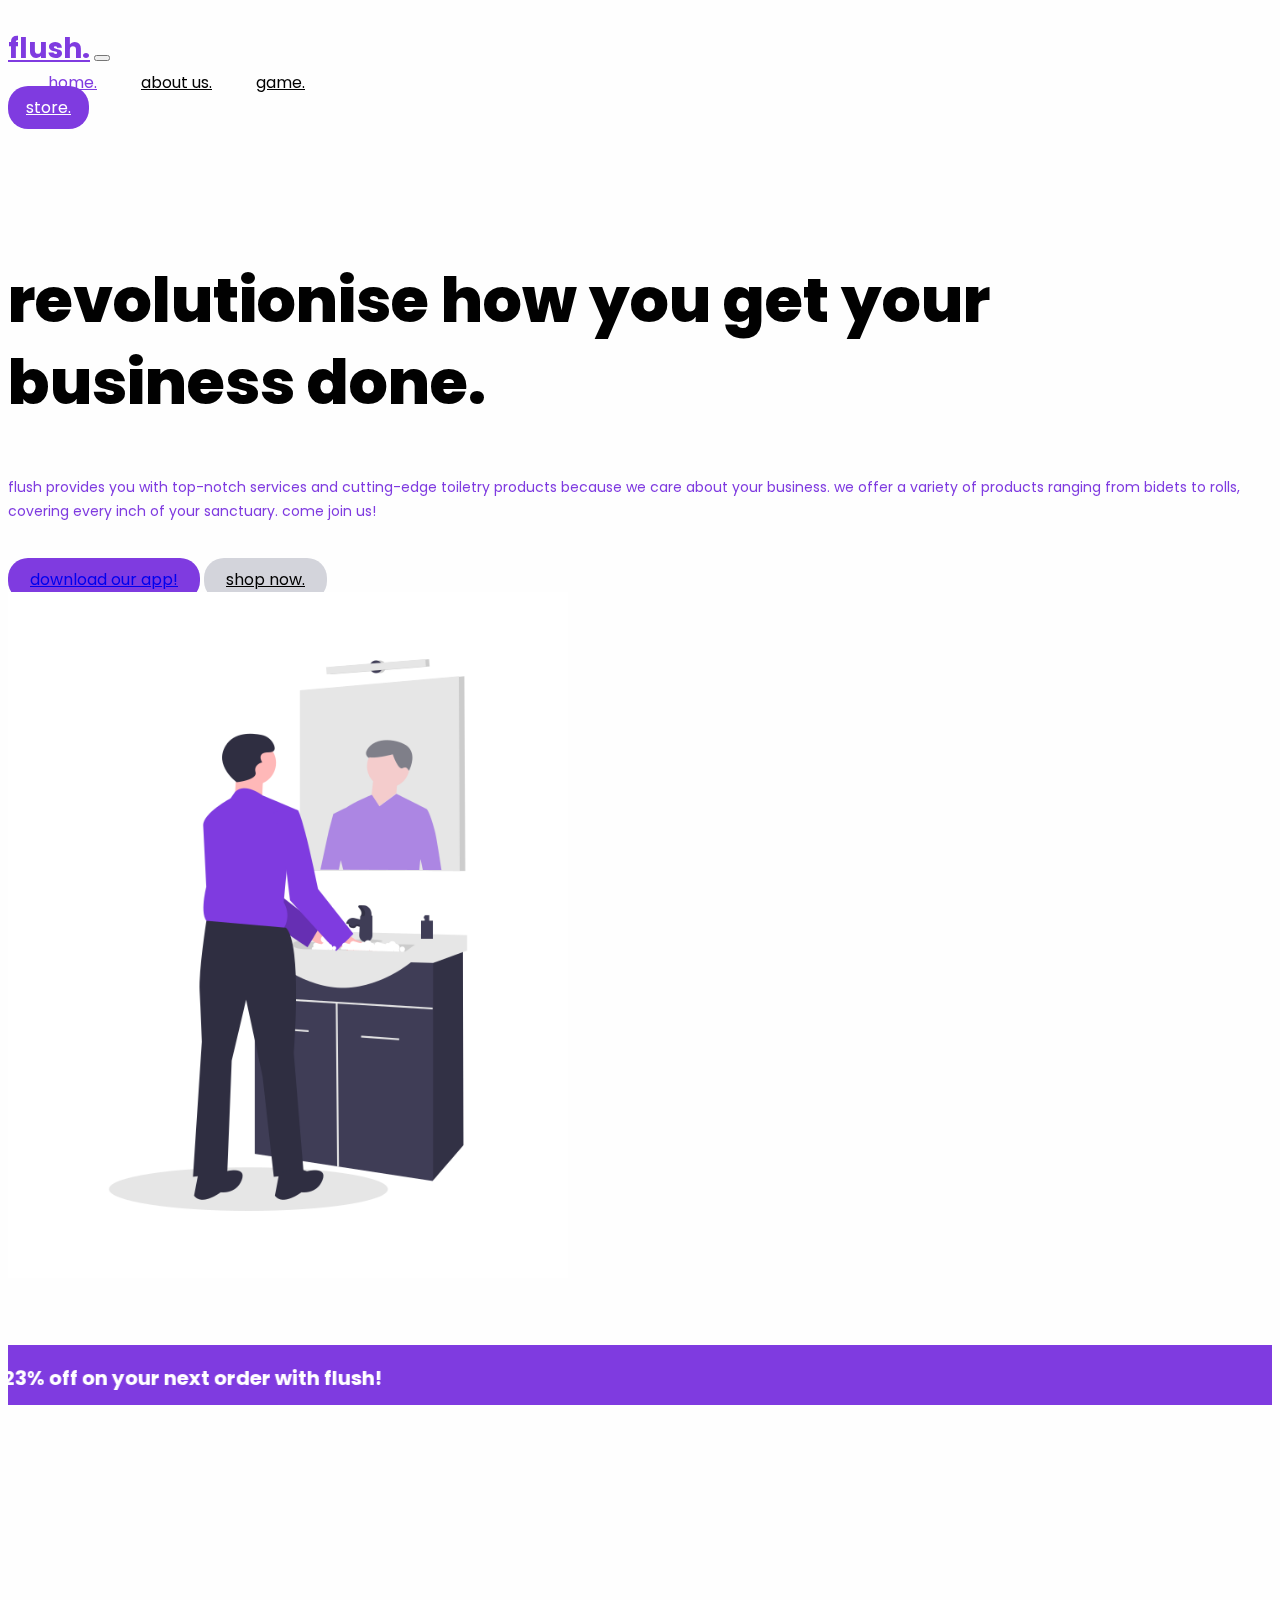
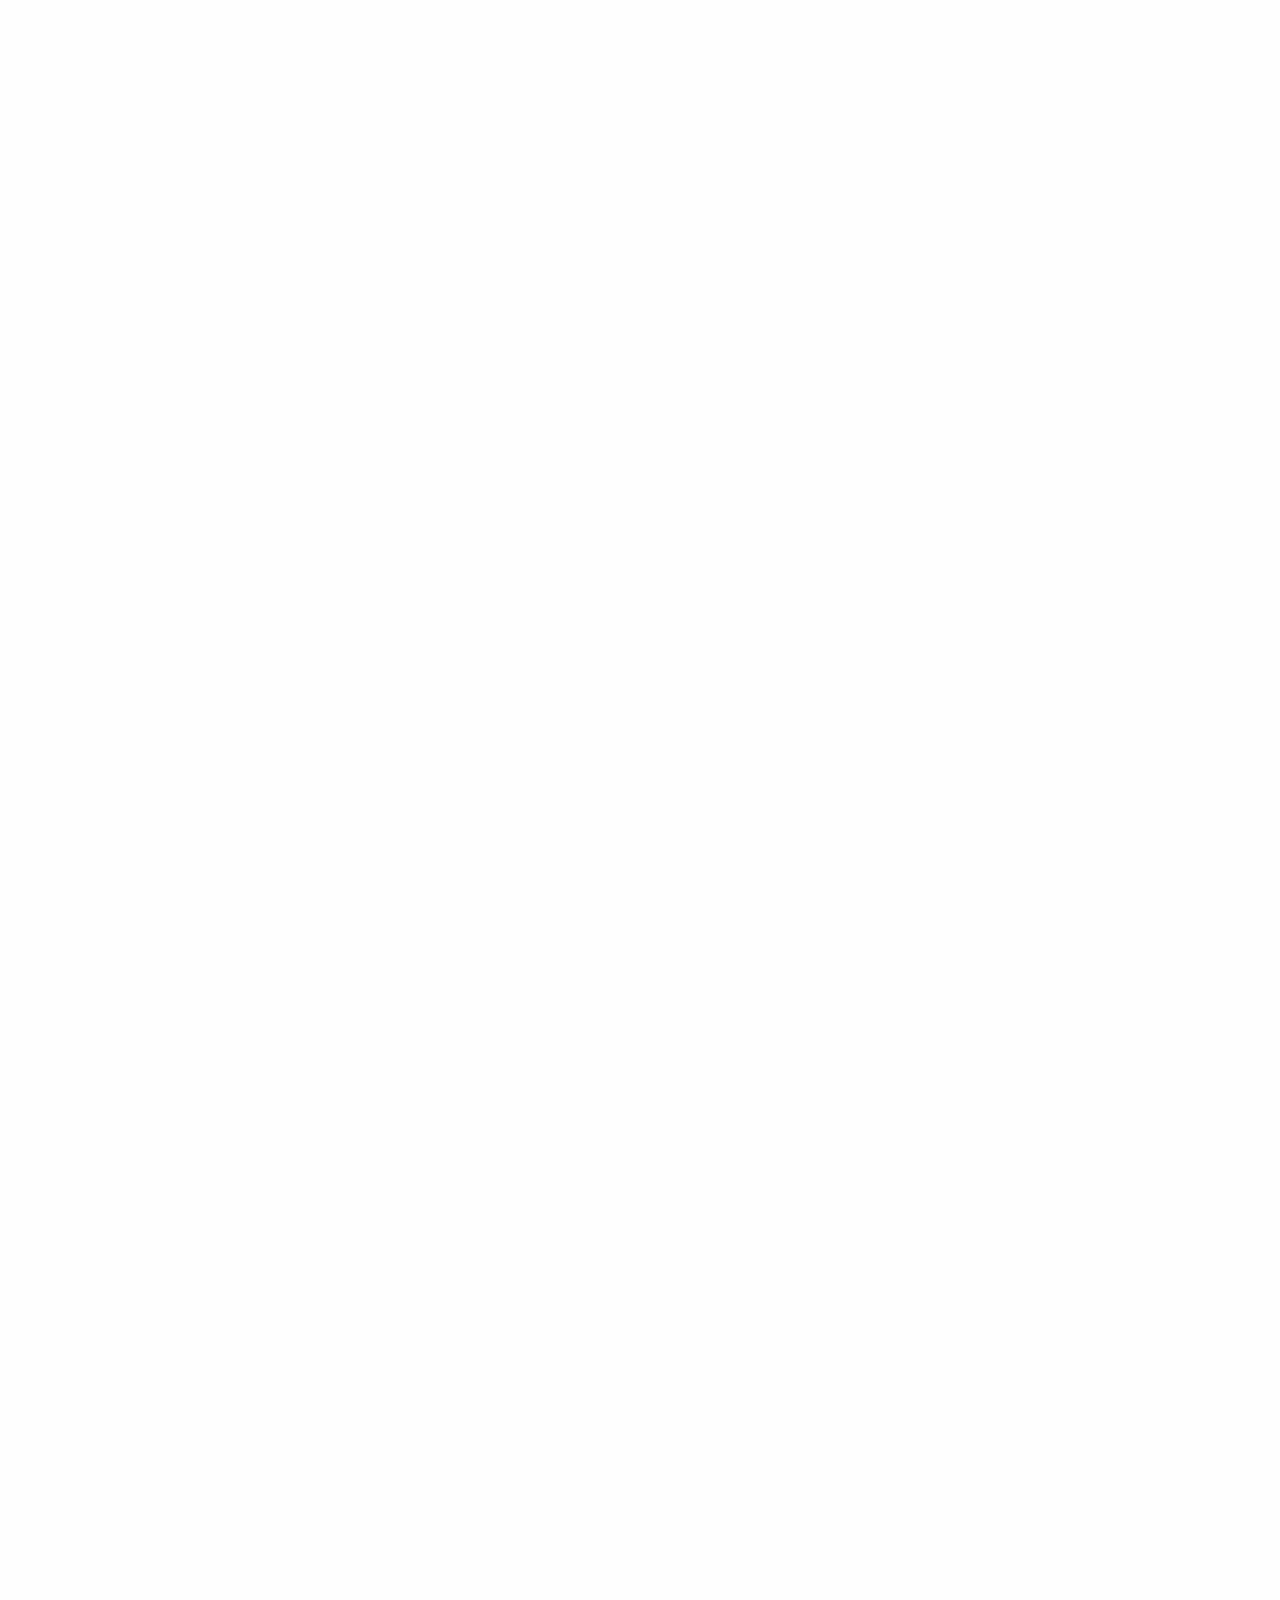
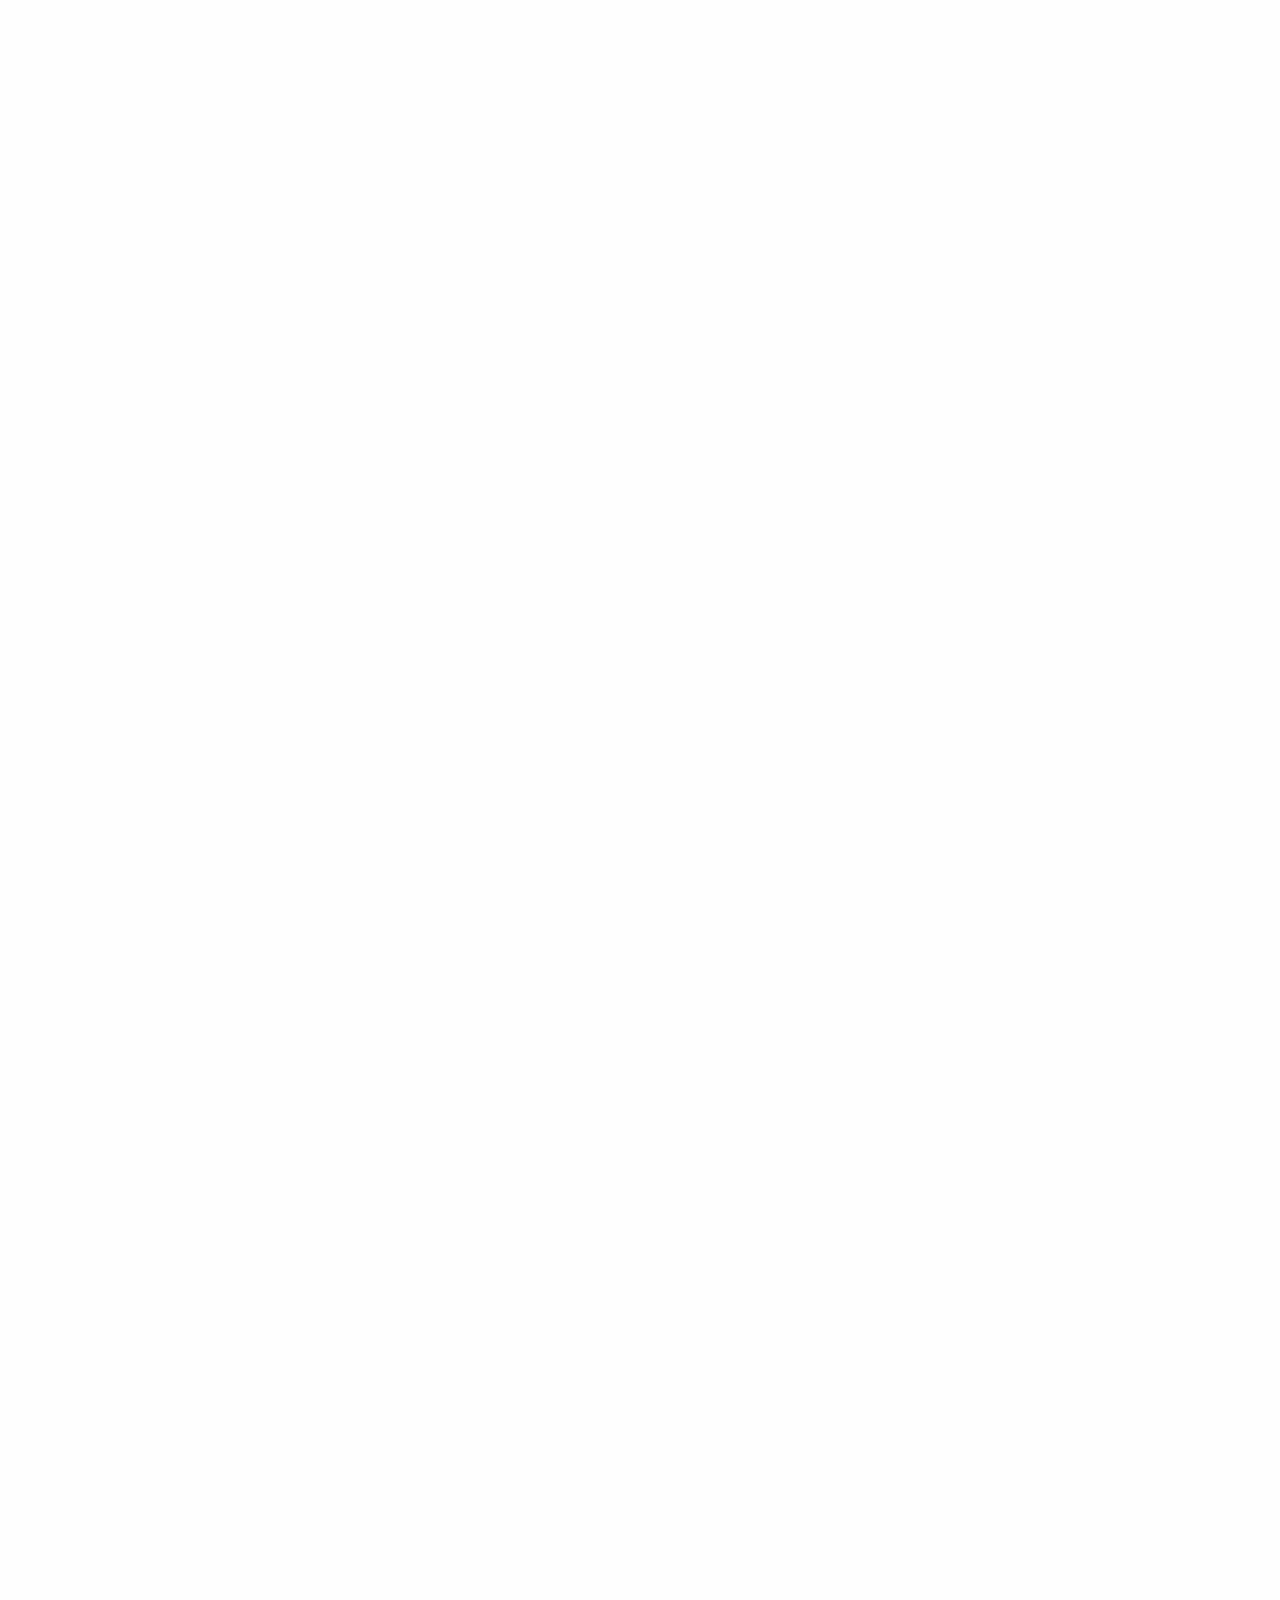
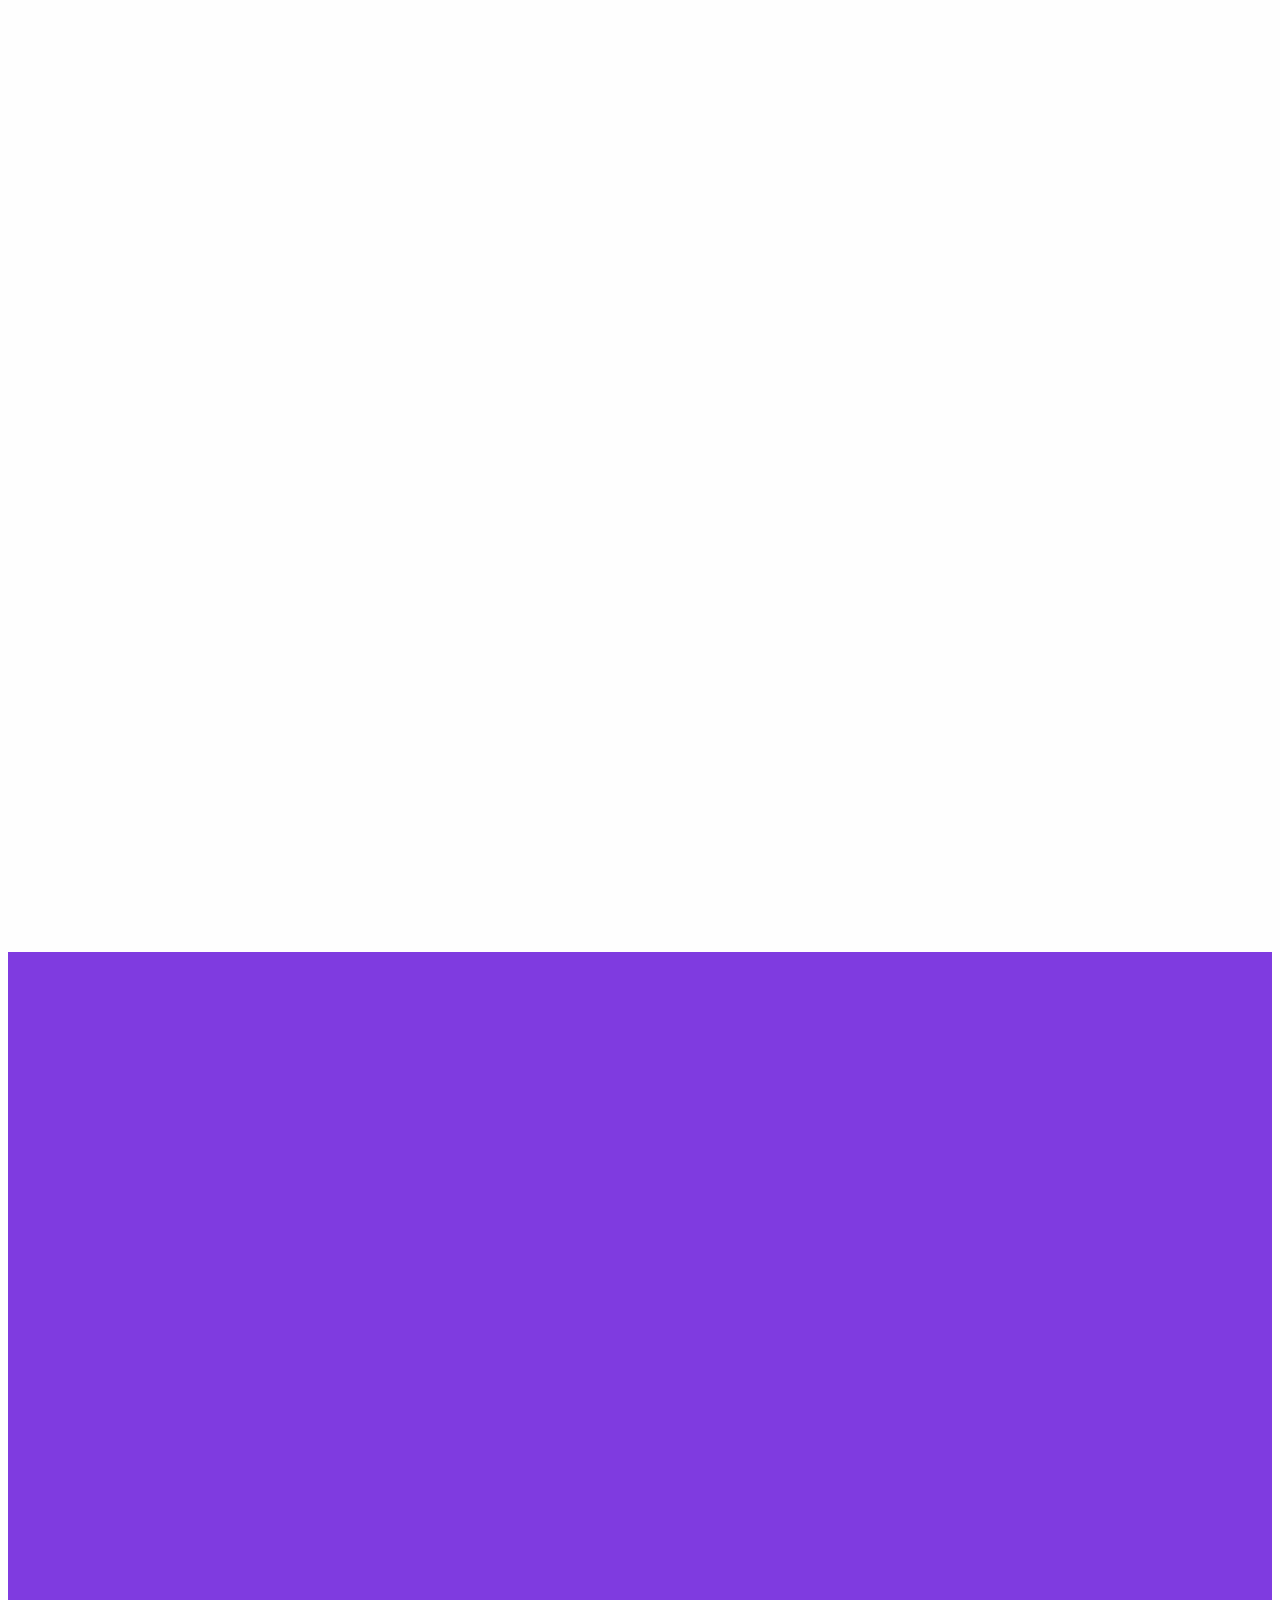
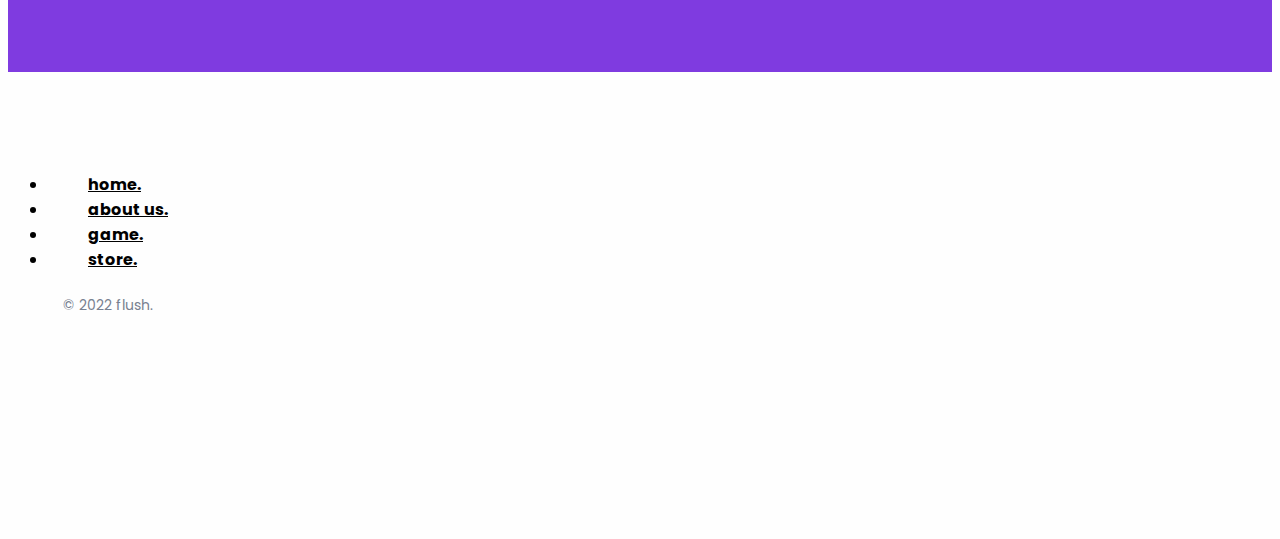
==== commit 5dd15885: "Reverted change" ====
--- a/index.html
+++ b/index.html
@@ -88,14 +88,12 @@
       </div>
     </section>
 
-    <marquee
-      class="promotion text-center"
-      behavior="scroll"
-      scrollamount="38"
-      direction="right"
-      >use code "flush2023" for 23% off on your next order with flush!</marquee
-    >
-
+    <div class="promotion text-center">
+      <marquee behavior="scroll" scrollamount="38" direction="right"
+        >use code "flush2023" for 23% off on your next order with
+        flush!</marquee
+      >
+    </div>
     <!-- Set Up Section -->
     <section class="setup">
       <div class="container">
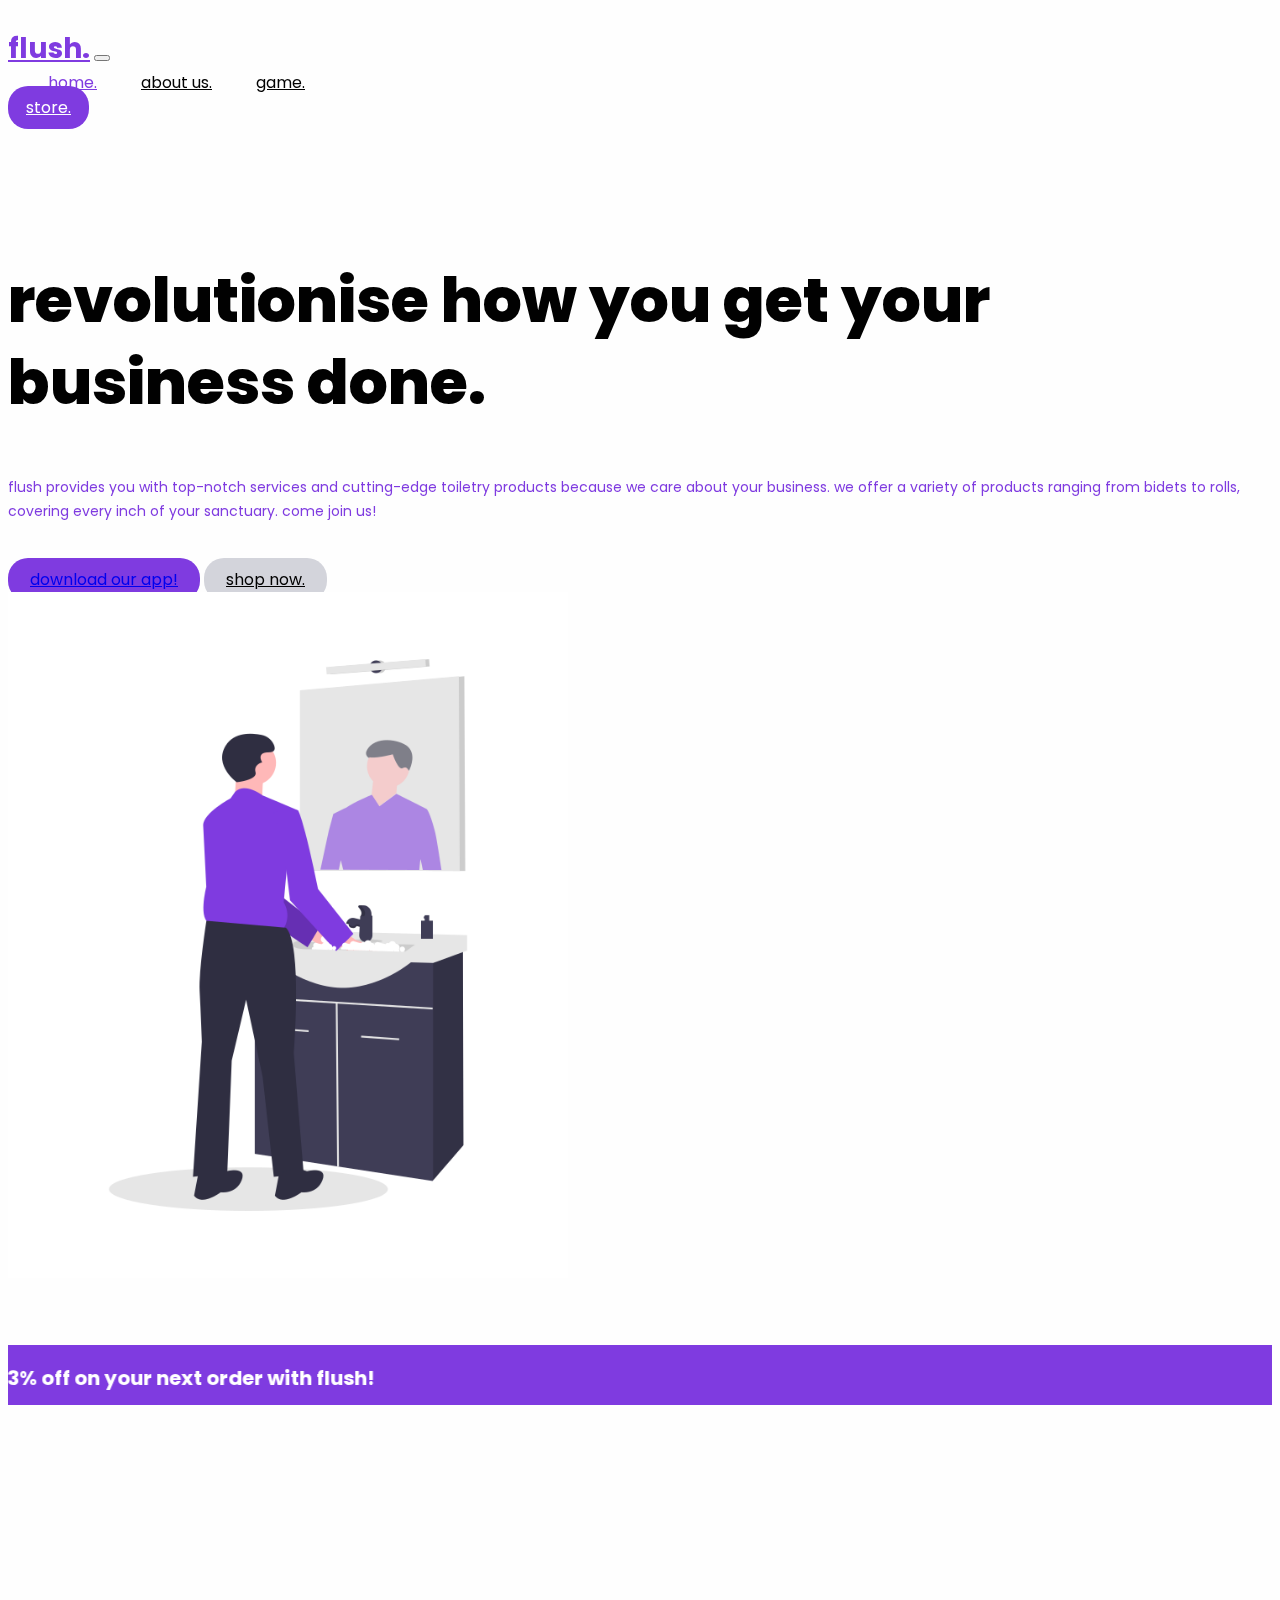
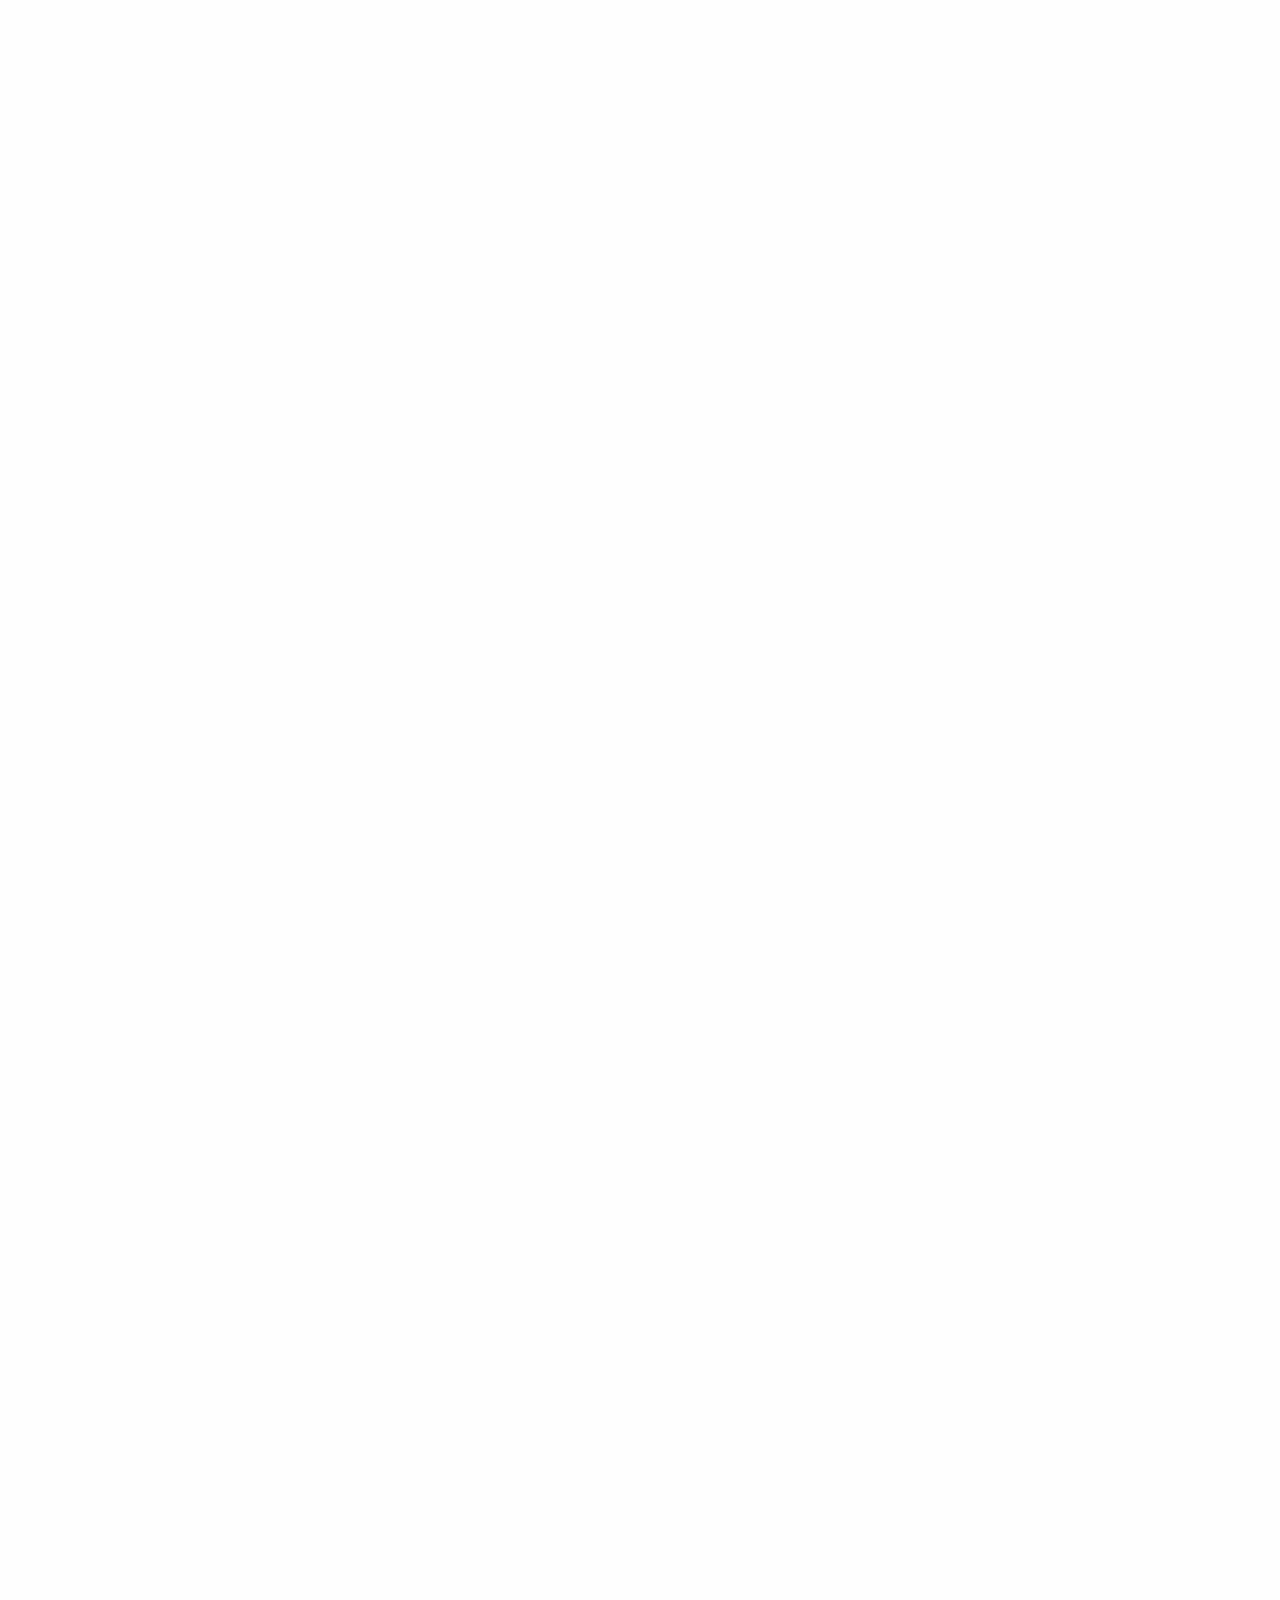
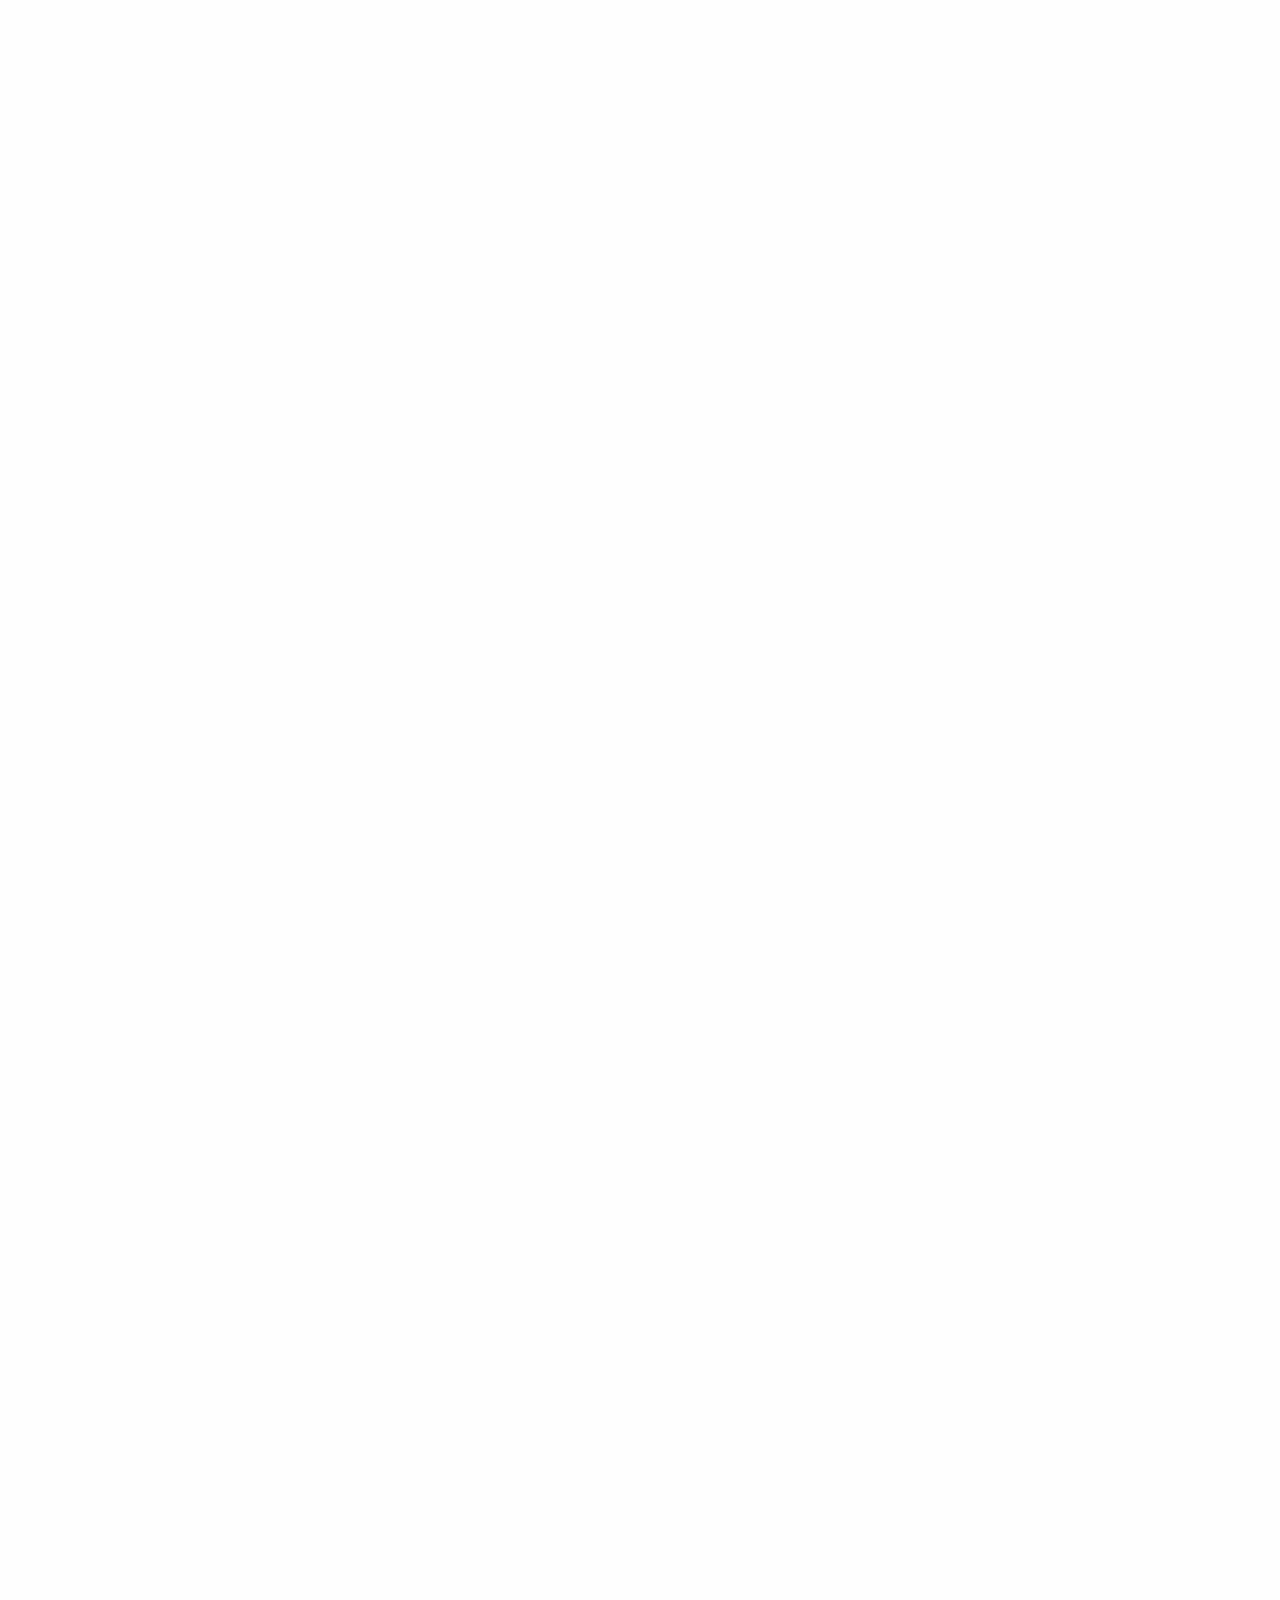
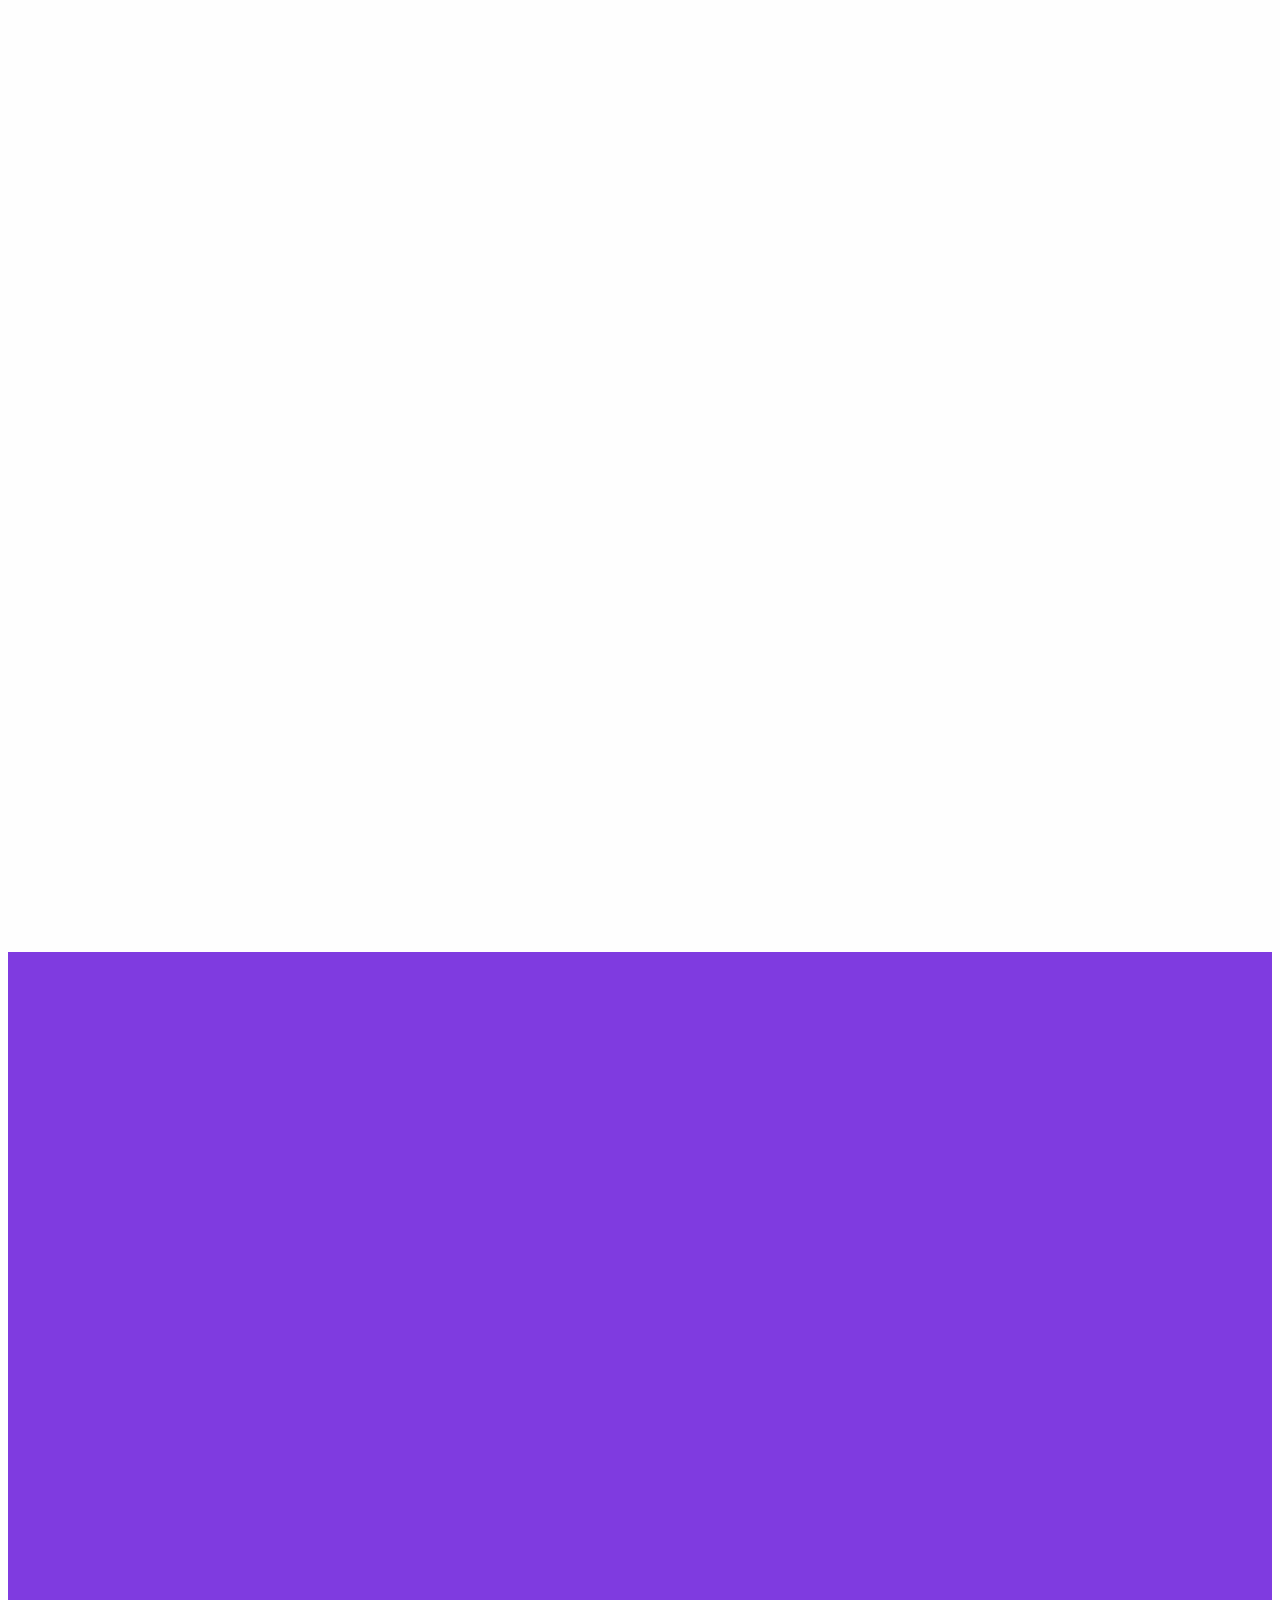
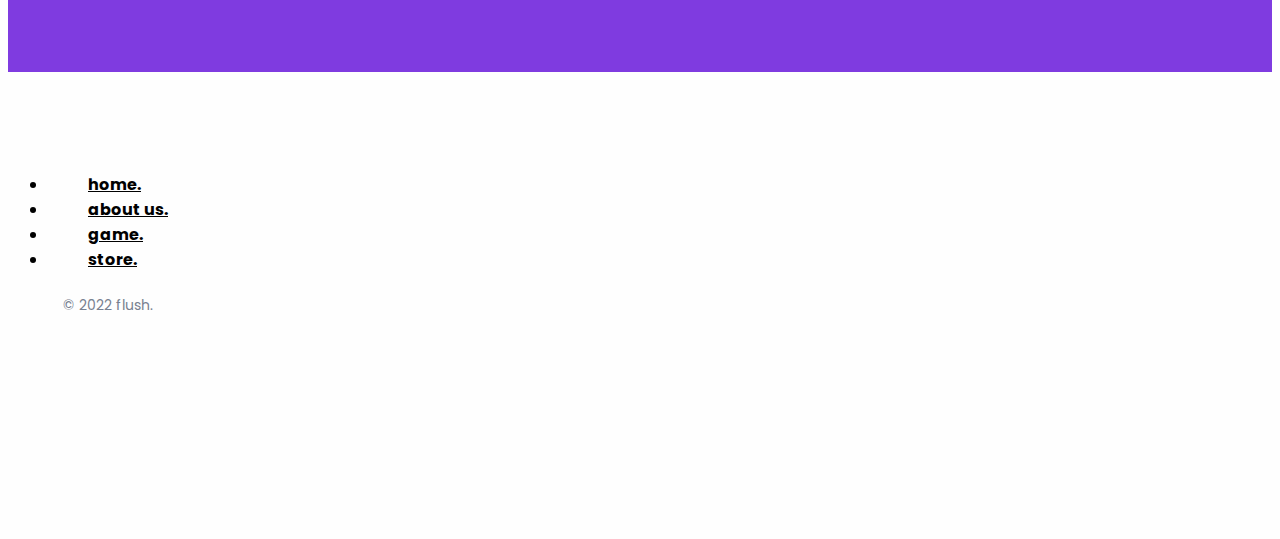
==== commit 01d293e7: "Replaced section with div" ====
--- a/index.html
+++ b/index.html
@@ -223,8 +223,8 @@
       </div>
     </section>
 
-    <!-- Create Account Section -->
-    <section class="login">
+    <!-- Login Section -->
+    <div class="login">
       <div class="container">
         <div class="row">
           <div class="col animation hidden">
@@ -277,7 +277,7 @@
           </div>
         </div>
       </div>
-    </section>
+    </div>
 
     <footer class="bg-light">
       <div class="container">
--- a/index.css
+++ b/index.css
@@ -259,7 +259,7 @@
   width: 100%;
 }
 
-section.login {
+div.login {
   background-color: #7f3be0;
   width: 100%;
   height: 45rem;
@@ -320,14 +320,12 @@
   text-decoration: none;
 }
 
-
 .footer {
   padding-top: 250px;
   margin-bottom: 45px;
   background-color: var(--gray-one);
 }
 
-
 footer a {
   font-weight: bold;
   font-size: 14px;
@@ -335,7 +333,6 @@
   line-height: 15px;
   margin-top: 30px;
 }
-
 
 .nav a:hover {
   color: var(--primary);
@@ -355,7 +352,6 @@
   padding-bottom: 30px;
 }
 
-
 .login {
   margin-bottom: 100px;
 }
@@ -365,9 +361,8 @@
 }
 
 .remember-me {
-  padding-top: 20px
-}
-
+  padding-top: 20px;
+}
 
 .h3 {
   padding-top: 10px;
@@ -400,4 +395,4 @@
 
 .animation:nth-child(4) {
   transition-delay: 800ms;
-}+}
